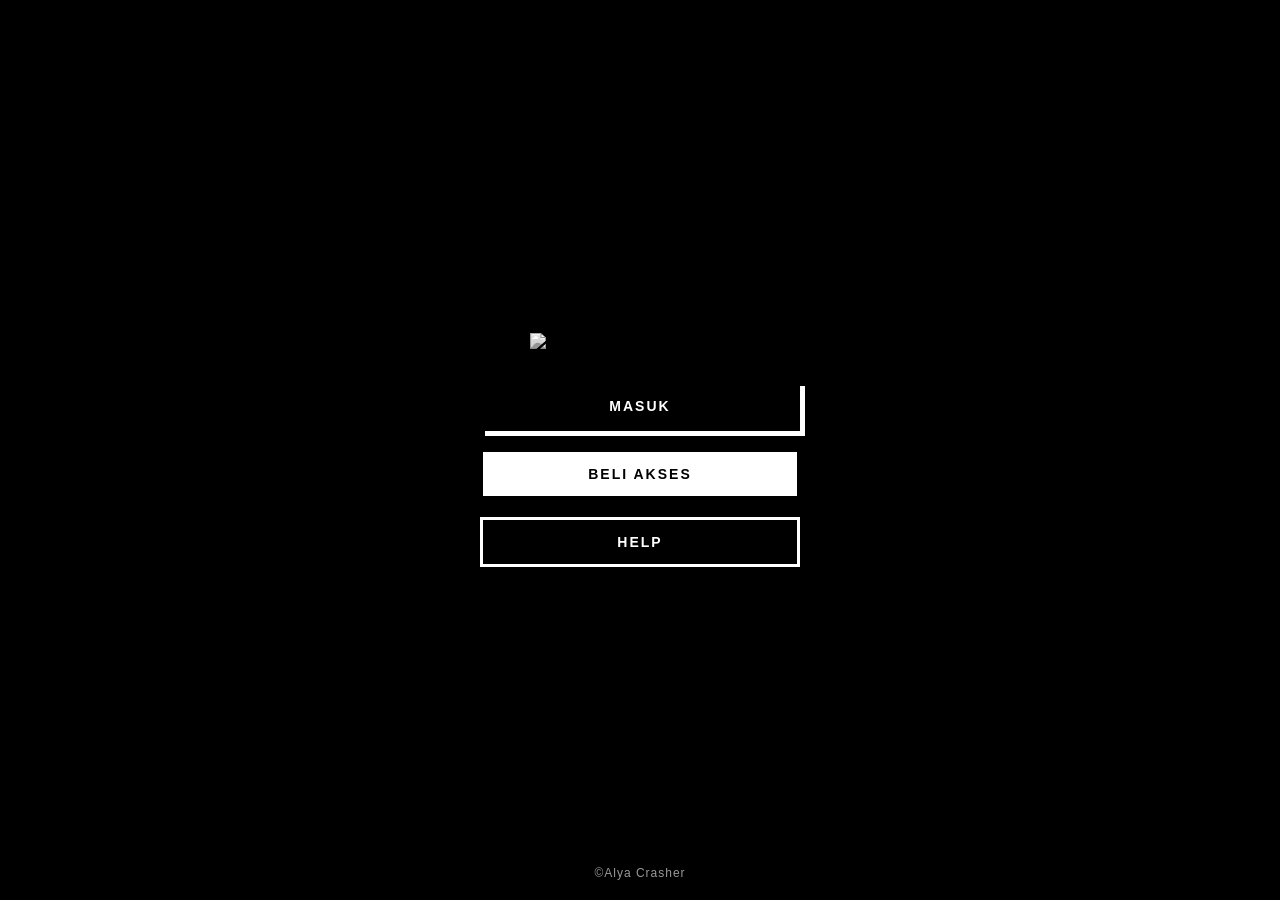
==== index.html @ a53c17c0 "Add files via upload" ====
<!DOCTYPE html>
<html lang="id">
<head>
<meta charset="UTF-8">
<meta name="viewport" content="width=device-width, initial-scale=1.0">
<title>ALYA CRASHER</title>
<link rel="stylesheet" href="style.css">
</head>
<body>

<!-- BG VIDEO GLOBAL (auto play terus) -->
<video id="bgGlobal" class="bg-global" autoplay muted loop playsinline preload="auto">
  <source src="assets/bg.mp4" type="video/mp4">
</video>
<div class="bg-overlay"></div>

<!-- ================= SPLASH ================= -->
<section id="screen-splash" class="screen active">
  <div class="splash-wrap">
    <img src="media/logo.png" alt="ALYA CRASHER" class="splash-logo">
    <button class="btn btn-primary" data-nav="login">MASUK</button>
    <button class="btn btn-outline" data-nav="beli">BELI AKSES</button>
    <button class="btn btn-ghost" id="btnHelp">HELP</button>
    <p class="copyright">©Alya Crasher</p>
  </div>
</section>

<!-- ================= BELI AKSES ================= -->
<section id="screen-beli" class="screen">
  <header class="topbar">
    <button class="icon-btn back-btn" data-back="splash">&#8592;</button>
    <h2 class="topbar-title">BELI AKSES</h2>
    <span class="topbar-spacer"></span>
  </header>

  <div class="content-scroll">
    <div class="price-grid" id="priceGrid">
      <!-- harga diinject lewat JS -->
    </div>

    <div class="field-block">
      <label>USERNAME</label>
      <input type="text" id="beliUser" placeholder="ketik username" autocomplete="off">
    </div>
    <div class="field-block">
      <label>PASSWORD</label>
      <input type="text" id="beliPass" placeholder="ketik password" autocomplete="off">
    </div>

    <button class="btn btn-primary" id="btnBayar">BAYAR</button>
  </div>
</section>

<!-- ================= LOGIN ================= -->
<section id="screen-login" class="screen">
  <header class="topbar">
    <button class="icon-btn back-btn" data-back="splash">&#8592;</button>
    <h2 class="topbar-title">LOGIN</h2>
    <span class="topbar-spacer"></span>
  </header>

  <div class="content-scroll login-wrap">
    <img src="media/logo.png" alt="logo" class="login-logo">
    <div class="field-block">
      <label>USERNAME</label>
      <input type="text" id="loginUser" placeholder="username" autocomplete="off">
    </div>
    <div class="field-block">
      <label>PASSWORD</label>
      <input type="password" id="loginPass" placeholder="password" autocomplete="off">
    </div>
    <button class="btn btn-primary" id="btnLogin">LOGIN</button>
    <p class="login-error" id="loginError"></p>
  </div>
</section>

<!-- ================= ANIMASI GRAFITY ================= -->
<section id="screen-anim" class="screen anim-screen">
  <canvas id="gravityCanvas"></canvas>
  <button class="btn btn-skip" id="btnSkip">SKIP</button>
</section>

<!-- ================= MENU UTAMA ================= -->
<section id="screen-main" class="screen">
  <header class="topbar main-topbar">
    <button class="icon-btn" id="btnDrawer">&#9776;</button>
    <h1 class="brand-title">ALYA CRASHER</h1>
    <span class="status-online">ONLINE</span>
  </header>

  <div class="content-scroll">
    <div class="video-box">
      <video autoplay muted loop playsinline preload="auto">
        <source src="assets/xstar.mp4" type="video/mp4">
      </video>
    </div>

    <div class="profile-card">
      <div class="profile-left">
        <label for="photoInput" class="photo-label">
          <img id="userPhoto" src="media/logo.png" alt="foto profil">
        </label>
        <input type="file" id="photoInput" accept="image/*" hidden>
      </div>
      <div class="profile-right">
        <h3 id="profileName">USERNAME</h3>
        <p id="profileRole">Role</p>
        <img src="media/logo-utama.png" alt="logo" class="logo-utama">
      </div>
    </div>

    <div class="stats-grid">
      <div class="stat-box">
        <span class="stat-icon" id="iconOnline"></span>
        <span class="stat-val" id="statOnline">0</span>
        <span class="stat-lbl">USER ONLINE</span>
      </div>
      <div class="stat-box">
        <span class="stat-icon" id="iconSender"></span>
        <span class="stat-val" id="statSender">0</span>
        <span class="stat-lbl">SENDER</span>
      </div>
      <div class="stat-box">
        <span class="stat-icon" id="iconCpu"></span>
        <span class="stat-val" id="statCpu">0%</span>
        <span class="stat-lbl">CPU VPS</span>
      </div>
    </div>

    <div class="about-block">
      <h2>ALYA CRASHER</h2>
      <p id="aboutInfo">Alya Crasher adalah sebuah Sistem yang di kembangkan oleh Alyz. Jangan lupa Follow @aizxstechu</p>
    </div>
  </div>

  <!-- BOTTOM NAV -->
  <nav class="bottom-nav">
    <button class="nav-btn active" data-nav2="home">HOME</button>
    <button class="nav-btn" data-nav2="bug">MENU</button>
    <button class="nav-btn" data-nav2="sender">SENDER</button>
    <button class="nav-btn" data-nav2="setting">SETTING</button>
  </nav>
</section>

<!-- ================= MENU BUG ================= -->
<section id="screen-bug" class="screen">
  <header class="topbar">
    <button class="icon-btn back-btn" id="bugBack">&#8592;</button>
    <h2 class="topbar-title">ALYA CRASHER</h2>
    <span class="topbar-spacer"></span>
  </header>

  <div class="content-scroll">
    <div class="video-box">
      <video autoplay muted loop playsinline preload="auto">
        <source src="assets/xstar.mp4" type="video/mp4">
      </video>
    </div>

    <div class="field-block">
      <label>NOMOR TARGET</label>
      <input type="tel" id="targetNomor" placeholder="628123456789" autocomplete="off">
    </div>

    <div class="section-title">MENU BUG</div>
    <div class="bug-scroll" id="bugList"></div>

    <div class="sender-mode">
      <div class="mode-box" data-mode="pribadi">PRIBADI</div>
      <div class="mode-box" data-mode="global">GLOBAL</div>
    </div>

    <p class="sender-count" id="senderCount">20 SENDER</p>
    <p class="sender-status" id="senderStatus">STATUS SENDER: OFF</p>

    <button class="btn btn-primary" id="btnKirimBug">KIRIM BUG</button>
  </div>
</section>

<!-- ================= SENDER ================= -->
<section id="screen-sender" class="screen">
  <header class="topbar">
    <button class="icon-btn back-btn" id="senderBack">&#8592;</button>
    <h2 class="topbar-title">SENDER</h2>
    <span class="topbar-spacer"></span>
  </header>

  <div class="content-scroll">
    <button class="btn btn-outline" id="btnTambahSender">TAMBAH SENDER</button>
    <div class="field-block" id="senderInputWrap" style="display:none;">
      <label>NOMOR SENDER</label>
      <input type="tel" id="senderNomor" placeholder="628123456789">
      <button class="btn btn-primary" id="btnOkeSender" style="margin-top:10px;">OKE</button>
    </div>
    <div class="section-title">DAFTAR SENDER</div>
    <div id="senderList" class="sender-list"></div>
  </div>
</section>

<!-- ================= SETTING ================= -->
<section id="screen-setting" class="screen">
  <header class="topbar">
    <button class="icon-btn back-btn" id="settingBack">&#8592;</button>
    <h2 class="topbar-title">SETTING</h2>
    <span class="topbar-spacer"></span>
  </header>
  <div class="content-scroll">
    <button class="btn btn-outline" id="btnGantiAkun">GANTI AKUN</button>
    <button class="btn btn-outline" id="btnGantiPass">GANTI PASSWORD</button>
    <button class="btn btn-danger" id="btnLogout">LOGOUT</button>
  </div>
</section>

<!-- ================= DRAWER ================= -->
<aside id="drawer" class="drawer">
  <div class="drawer-header">
    <img src="media/logo.png" class="drawer-logo" alt="logo">
    <h3>ALYA CRASHER</h3>
  </div>
  <button class="drawer-item" data-drawer="profil">PROFIL</button>
  <button class="drawer-item" data-drawer="uprole">UP ROLE</button>
  <button class="drawer-item" data-drawer="linkgb">LINK GB</button>
  <button class="drawer-item" data-drawer="info">INFO</button>
</aside>
<div id="drawerOverlay" class="drawer-overlay"></div>

<!-- ================= DRAWER PANEL ================= -->
<section id="panel-profil" class="panel">
  <header class="topbar">
    <button class="icon-btn panel-close">&#8592;</button>
    <h2 class="topbar-title">PROFIL</h2>
    <span class="topbar-spacer"></span>
  </header>
  <div class="content-scroll">
    <div class="field-block">
      <label>USERNAME</label>
      <input type="text" id="profilUser" readonly>
    </div>
    <div class="field-block">
      <label>PASSWORD</label>
      <div class="pass-row">
        <input type="password" id="profilPass" readonly>
        <button class="icon-btn" id="togglePass">&#128065;</button>
      </div>
    </div>
  </div>
</section>

<section id="panel-uprole" class="panel">
  <header class="topbar">
    <button class="icon-btn panel-close">&#8592;</button>
    <h2 class="topbar-title">UP ROLE</h2>
    <span class="topbar-spacer"></span>
  </header>
  <div class="content-scroll">
    <div class="price-grid" id="uproleGrid"></div>
  </div>
</section>

<section id="panel-linkgb" class="panel">
  <header class="topbar">
    <button class="icon-btn panel-close">&#8592;</button>
    <h2 class="topbar-title">LINK GB</h2>
    <span class="topbar-spacer"></span>
  </header>
  <div class="content-scroll" id="linkgbList"></div>
</section>

<section id="panel-info" class="panel">
  <header class="topbar">
    <button class="icon-btn panel-close">&#8592;</button>
    <h2 class="topbar-title">INFO</h2>
    <span class="topbar-spacer"></span>
  </header>
  <div class="content-scroll">
    <p id="panelInfoText"></p>
  </div>
</section>

<!-- ================= POPUP QRIS ================= -->
<div id="popupQris" class="modal">
  <div class="modal-box">
    <h3 id="qrisTitle">PEMBAYARAN</h3>
    <img id="qrisImg" src="media/qris1.png" alt="QRIS">
    <p id="qrisPrice">Rp 0</p>
    <button class="btn btn-primary" id="qrisClose">TUTUP</button>
  </div>
</div>

<!-- ================= POPUP COUNTDOWN ================= -->
<div id="popupCountdown" class="modal">
  <div class="modal-box countdown-box">
    <h3>MENGIRIM BUG</h3>
    <div class="countdown-num" id="countdownNum">8</div>
  </div>
</div>

<!-- ================= POPUP TERKIRIM ================= -->
<div id="popupSent" class="modal">
  <div class="modal-box">
    <div class="check-circle">&#10003;</div>
    <h3>TERKIRIM</h3>
    <p id="sentText">Terkirim. Bug telah di kirim cek history bug untuk melihat status pengiriman</p>
    <button class="btn btn-primary" id="sentOk">OKE</button>
  </div>
</div>

<!-- ================= POPUP SENDER CODE ================= -->
<div id="popupSenderCode" class="modal">
  <div class="modal-box">
    <h3>ALYA CRASHER</h3>
    <p class="code-txt" id="senderCode">XXXX-XXXX</p>
    <button class="btn btn-outline" id="codeRefresh">REFRESH</button>
    <button class="btn btn-primary" id="codeClose">TUTUP</button>
  </div>
</div>

<script src="script.js"></script>
</body>
</html>
---- style.css ----
* {
  margin: 0;
  padding: 0;
  box-sizing: border-box;
  font-family: -apple-system, "San Francisco", "SF Pro Text", BlinkMacSystemFont, "Helvetica Neue", sans-serif;
}

:root {
  --black: #000;
  --white: #fff;
  --gray-1: #111;
  --gray-2: #333;
  --gray-3: #666;
  --gray-4: #999;
  --gray-5: #ccc;
  --gray-6: #e5e5e5;
  --gray-7: #f5f5f5;
}

html, body {
  height: 100%;
  overflow: hidden;
  background: var(--black);
  color: var(--black);
  -webkit-tap-highlight-color: transparent;
}

/* =========== BG VIDEO GLOBAL =========== */
.bg-global {
  position: fixed;
  top: 0; left: 0;
  width: 100%; height: 100%;
  object-fit: cover;
  z-index: -2;
  filter: grayscale(100%) contrast(1.1);
}
.bg-overlay {
  position: fixed;
  inset: 0;
  background: rgba(0,0,0,0.55);
  z-index: -1;
}

/* =========== SCREEN =========== */
.screen {
  display: none;
  flex-direction: column;
  position: fixed;
  inset: 0;
  z-index: 1;
  background: transparent;
  overflow: hidden;
}
.screen.active { display: flex; }

/* =========== SPLASH =========== */
.splash-wrap {
  flex: 1;
  display: flex;
  flex-direction: column;
  align-items: center;
  justify-content: center;
  gap: 18px;
  padding: 40px 24px;
}
.splash-logo {
  width: 220px;
  max-width: 65%;
  margin-bottom: 12px;
  filter: grayscale(100%);
}
.copyright {
  position: absolute;
  bottom: 20px;
  font-size: 12px;
  color: var(--gray-4);
  letter-spacing: 1px;
}

/* =========== BUTTONS =========== */
.btn {
  width: 100%;
  max-width: 320px;
  padding: 14px 20px;
  border: 3px solid var(--black);
  font-size: 14px;
  font-weight: 900;
  letter-spacing: 2px;
  text-transform: uppercase;
  cursor: pointer;
  transition: transform .12s ease, box-shadow .12s ease;
  background: var(--white);
  color: var(--black);
}
.btn-primary {
  background: var(--black);
  color: var(--white);
  box-shadow: 5px 5px 0 var(--white);
}
.btn-outline {
  background: var(--white);
  color: var(--black);
  box-shadow: 5px 5px 0 var(--black);
}
.btn-ghost {
  background: transparent;
  color: var(--white);
  border-color: var(--white);
}
.btn-danger {
  background: var(--black);
  color: var(--white);
  border-color: var(--white);
}
.btn:hover { transform: translate(-2px, -2px); }
.btn:active { transform: translate(2px, 2px); box-shadow: 2px 2px 0 var(--black); }

/* =========== TOPBAR =========== */
.topbar {
  display: flex;
  align-items: center;
  justify-content: space-between;
  padding: 12px 16px;
  background: var(--black);
  color: var(--white);
  border-bottom: 3px solid var(--black);
  flex-shrink: 0;
}
.topbar-title {
  font-size: 15px;
  font-weight: 900;
  letter-spacing: 2px;
}
.topbar-spacer { width: 36px; }

.icon-btn {
  background: transparent;
  border: none;
  color: inherit;
  font-size: 20px;
  cursor: pointer;
  width: 36px;
  height: 36px;
  display: flex;
  align-items: center;
  justify-content: center;
  transition: transform .12s;
}
.icon-btn:active { transform: scale(.9); }

/* =========== CONTENT SCROLL =========== */
.content-scroll {
  flex: 1;
  overflow-y: auto;
  padding: 18px;
  display: flex;
  flex-direction: column;
  gap: 16px;
  background: var(--white);
}

/* =========== FIELD =========== */
.field-block { display: flex; flex-direction: column; gap: 6px; }
.field-block label {
  font-size: 11px;
  font-weight: 900;
  letter-spacing: 2px;
  text-transform: uppercase;
  color: var(--black);
}
.field-block input {
  padding: 12px 14px;
  border: 3px solid var(--black);
  background: var(--white);
  font-size: 15px;
  font-weight: 600;
  outline: none;
}
.field-block input:focus {
  box-shadow: 4px 4px 0 var(--gray-2);
  transform: translate(-2px, -2px);
}
.pass-row { display: flex; gap: 8px; }
.pass-row input { flex: 1; }
.pass-row .icon-btn { border: 3px solid var(--black); background: var(--white); }

/* =========== PRICE GRID =========== */
.price-grid {
  display: grid;
  grid-template-columns: repeat(2, 1fr);
  gap: 10px;
}
.price-card {
  border: 3px solid var(--black);
  padding: 14px;
  background: var(--white);
  cursor: pointer;
  transition: transform .12s, box-shadow .12s;
}
.price-card:hover {
  transform: translate(-2px, -2px);
  box-shadow: 4px 4px 0 var(--black);
}
.price-card.selected {
  background: var(--black);
  color: var(--white);
}
.price-card h4 {
  font-size: 12px;
  font-weight: 900;
  letter-spacing: 1px;
  text-transform: uppercase;
  margin-bottom: 6px;
}
.price-card p {
  font-size: 18px;
  font-weight: 900;
  letter-spacing: -0.5px;
}

/* =========== LOGIN =========== */
.login-wrap { justify-content: center; align-items: center; }
.login-logo { width: 160px; margin-bottom: 12px; filter: grayscale(100%); }
.login-wrap .field-block { width: 100%; }
.login-error {
  color: var(--black);
  font-size: 12px;
  font-weight: 800;
  text-align: center;
  min-height: 16px;
}

/* =========== ANIMASI =========== */
.anim-screen { background: var(--black); }
#gravityCanvas { width: 100%; height: 100%; display: block; }
.btn-skip {
  position: absolute;
  top: 20px; right: 20px;
  width: auto;
  padding: 10px 20px;
  background: var(--white);
  color: var(--black);
  border: 3px solid var(--white);
  box-shadow: 4px 4px 0 var(--gray-3);
  font-size: 12px;
}

/* =========== MAIN TOPBAR =========== */
.main-topbar { padding: 10px 12px; }
.brand-title {
  font-size: 16px;
  font-weight: 900;
  letter-spacing: 2px;
  flex: 1;
  text-align: center;
}
.status-online {
  font-size: 10px;
  font-weight: 900;
  letter-spacing: 1px;
  padding: 4px 8px;
  border: 2px solid var(--white);
}

/* =========== VIDEO BOX =========== */
.video-box {
  width: 100%;
  aspect-ratio: 16/9;
  border: 3px solid var(--black);
  overflow: hidden;
  background: var(--black);
}
.video-box video {
  width: 100%; height: 100%;
  object-fit: cover;
  pointer-events: none;
  filter: grayscale(100%);
}

/* =========== PROFILE CARD =========== */
.profile-card {
  display: flex;
  gap: 14px;
  border: 3px solid var(--black);
  border-radius: 16px;
  padding: 14px;
  background: var(--white);
  align-items: center;
}
.photo-label {
  display: block;
  width: 70px; height: 70px;
  border: 3px solid var(--black);
  border-radius: 50%;
  overflow: hidden;
  cursor: pointer;
  flex-shrink: 0;
}
.photo-label img { width: 100%; height: 100%; object-fit: cover; }
.profile-right { flex: 1; }
.profile-right h3 { font-size: 16px; font-weight: 900; letter-spacing: 0.5px; }
.profile-right p { font-size: 12px; color: var(--gray-3); margin-top: 2px; font-weight: 700; letter-spacing: 1px; text-transform: uppercase; }
.logo-utama { width: 40px; margin-top: 6px; filter: grayscale(100%); }

/* =========== STATS =========== */
.stats-grid {
  display: grid;
  grid-template-columns: repeat(3, 1fr);
  gap: 8px;
}
.stat-box {
  border: 3px solid var(--black);
  border-radius: 12px;
  padding: 12px 8px;
  display: flex;
  flex-direction: column;
  align-items: center;
  gap: 4px;
  background: var(--white);
}
.stat-icon {
  width: 20px; height: 20px;
  background: var(--black);
  border-radius: 50%;
  display: inline-block;
}
.stat-val { font-size: 16px; font-weight: 900; }
.stat-lbl { font-size: 9px; font-weight: 800; letter-spacing: 1px; text-align: center; color: var(--gray-3); }

/* =========== ABOUT =========== */
.about-block {
  border: 3px solid var(--black);
  border-radius: 14px;
  padding: 14px;
  background: var(--white);
}
.about-block h2 { font-size: 15px; font-weight: 900; letter-spacing: 1px; margin-bottom: 6px; }
.about-block p { font-size: 12px; color: var(--gray-2); line-height: 1.5; }

/* =========== BOTTOM NAV =========== */
.bottom-nav {
  display: grid;
  grid-template-columns: repeat(4, 1fr);
  border-top: 3px solid var(--black);
  background: var(--black);
  flex-shrink: 0;
}
.nav-btn {
  padding: 12px 6px;
  background: transparent;
  color: var(--white);
  border: none;
  border-right: 3px solid var(--white);
  font-size: 10px;
  font-weight: 900;
  letter-spacing: 1px;
  text-transform: uppercase;
  cursor: pointer;
}
.nav-btn:last-child { border-right: none; }
.nav-btn.active { background: var(--white); color: var(--black); }

/* =========== BUG MENU =========== */
.section-title {
  font-size: 12px;
  font-weight: 900;
  letter-spacing: 2px;
  padding: 6px 0;
}
.bug-scroll {
  display: flex;
  gap: 10px;
  overflow-x: auto;
  padding-bottom: 6px;
  scrollbar-width: none;
}
.bug-scroll::-webkit-scrollbar { display: none; }
.bug-card {
  min-width: 130px;
  border: 3px solid var(--black);
  border-radius: 14px;
  padding: 14px 10px;
  text-align: center;
  font-size: 11px;
  font-weight: 900;
  letter-spacing: 1px;
  cursor: pointer;
  background: var(--white);
  position: relative;
  flex-shrink: 0;
}
.bug-card.selected { background: var(--black); color: var(--white); }
.bug-card.selected::after {
  content: "\2713";
  position: absolute;
  top: 6px; right: 8px;
  font-size: 14px;
}
.bug-card.disabled {
  opacity: .35;
  pointer-events: none;
  text-decoration: line-through;
}

/* =========== SENDER MODE =========== */
.sender-mode {
  display: grid;
  grid-template-columns: 1fr 1fr;
  gap: 10px;
}
.mode-box {
  border: 3px solid var(--black);
  border-radius: 12px;
  padding: 12px;
  text-align: center;
  font-size: 12px;
  font-weight: 900;
  letter-spacing: 2px;
  cursor: pointer;
  background: var(--white);
}
.mode-box.active { background: var(--black); color: var(--white); }

.sender-count, .sender-status {
  font-size: 11px;
  font-weight: 800;
  letter-spacing: 1.5px;
  text-align: center;
}

/* =========== DRAWER =========== */
.drawer {
  position: fixed;
  top: 0; left: 0;
  width: 260px;
  height: 100%;
  background: var(--black);
  color: var(--white);
  transform: translateX(-100%);
  transition: transform .28s ease;
  z-index: 20;
  padding-top: 20px;
}
.drawer.open { transform: translateX(0); }
.drawer-header {
  padding: 16px;
  border-bottom: 3px solid var(--white);
  text-align: center;
}
.drawer-logo { width: 80px; margin-bottom: 6px; filter: grayscale(100%) invert(1); }
.drawer-header h3 { font-size: 14px; letter-spacing: 2px; }
.drawer-item {
  width: 100%;
  padding: 16px;
  background: transparent;
  color: var(--white);
  border: none;
  border-bottom: 2px solid var(--gray-2);
  text-align: left;
  font-size: 13px;
  font-weight: 800;
  letter-spacing: 2px;
  cursor: pointer;
}
.drawer-item:active { background: var(--gray-1); }

.drawer-overlay {
  position: fixed;
  inset: 0;
  background: rgba(0,0,0,0.6);
  z-index: 15;
  display: none;
}
.drawer-overlay.open { display: block; }

/* =========== PANEL =========== */
.panel {
  position: fixed;
  inset: 0;
  background: var(--white);
  z-index: 25;
  display: none;
  flex-direction: column;
}
.panel.open { display: flex; }

/* =========== SENDER LIST =========== */
.sender-list { display: flex; flex-direction: column; gap: 8px; }
.sender-item {
  display: flex;
  justify-content: space-between;
  align-items: center;
  border: 3px solid var(--black);
  border-radius: 12px;
  padding: 12px;
  background: var(--white);
  font-size: 13px;
  font-weight: 800;
}
.sender-item .status-dot {
  width: 10px; height: 10px;
  background: var(--black);
  border-radius: 50%;
  margin-right: 8px;
  display: inline-block;
}
.sender-item .del-btn {
  background: transparent;
  border: 2px solid var(--black);
  padding: 4px 10px;
  font-size: 11px;
  font-weight: 900;
  cursor: pointer;
}

/* =========== MODAL =========== */
.modal {
  position: fixed;
  inset: 0;
  background: rgba(0,0,0,0.75);
  display: none;
  align-items: center;
  justify-content: center;
  z-index: 40;
  padding: 20px;
}
.modal.open { display: flex; }
.modal-box {
  background: var(--white);
  border: 4px solid var(--black);
  border-radius: 20px;
  padding: 22px;
  width: 100%;
  max-width: 340px;
  text-align: center;
  box-shadow: 8px 8px 0 var(--black);
}
.modal-box h3 {
  font-size: 15px;
  font-weight: 900;
  letter-spacing: 2px;
  margin-bottom: 14px;
}
.modal-box img { width: 200px; max-width: 100%; margin: 8px 0; }
.modal-box p { font-size: 13px; font-weight: 700; margin: 8px 0; }
.modal-box .btn { margin-top: 8px; }

.countdown-box { padding: 30px; }
.countdown-num {
  font-size: 90px;
  font-weight: 900;
  letter-spacing: -4px;
  line-height: 1;
  animation: popNum .35s ease;
}
@keyframes popNum {
  from { transform: scale(1.6); opacity: .3; }
  to { transform: scale(1); opacity: 1; }
}

.check-circle {
  width: 60px; height: 60px;
  border: 4px solid var(--black);
  border-radius: 50%;
  display: flex;
  align-items: center;
  justify-content: center;
  font-size: 30px;
  font-weight: 900;
  margin: 0 auto 14px;
}
.code-txt {
  font-size: 26px;
  font-weight: 900;
  letter-spacing: 4px;
  border: 3px solid var(--black);
  border-radius: 12px;
  padding: 14px;
  margin: 12px 0;
}
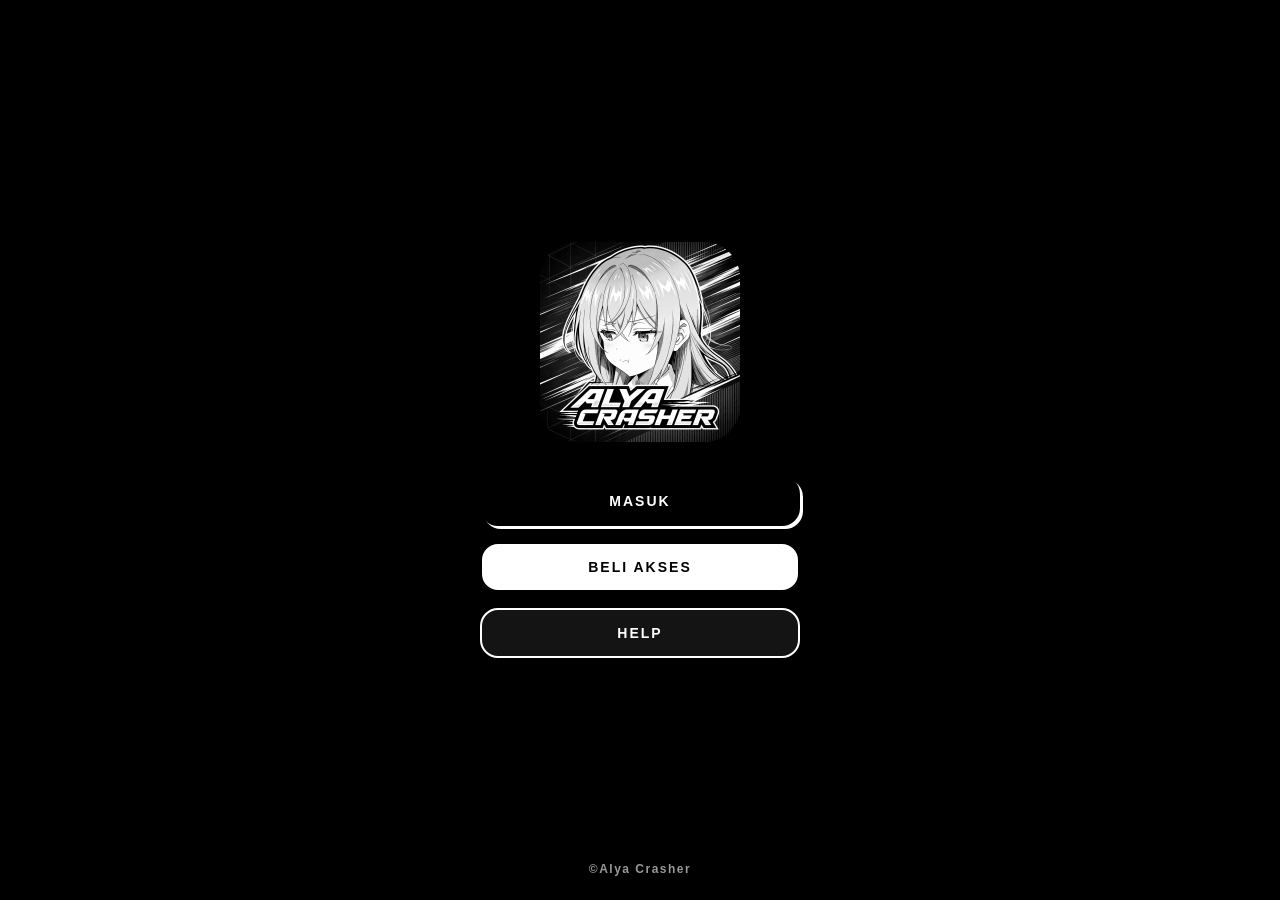
==== commit 0238a2d3: "Update index.html" ====
--- a/index.html
+++ b/index.html
@@ -2,13 +2,13 @@
 <html lang="id">
 <head>
 <meta charset="UTF-8">
-<meta name="viewport" content="width=device-width, initial-scale=1.0">
+<meta name="viewport" content="width=device-width, initial-scale=1.0, viewport-fit=cover, maximum-scale=1.0, user-scalable=no">
+<meta name="theme-color" content="#000000">
 <title>ALYA CRASHER</title>
 <link rel="stylesheet" href="style.css">
 </head>
 <body>
 
-<!-- BG VIDEO GLOBAL (auto play terus) -->
 <video id="bgGlobal" class="bg-global" autoplay muted loop playsinline preload="auto">
   <source src="assets/bg.mp4" type="video/mp4">
 </video>
@@ -32,12 +32,8 @@
     <h2 class="topbar-title">BELI AKSES</h2>
     <span class="topbar-spacer"></span>
   </header>
-
-  <div class="content-scroll">
-    <div class="price-grid" id="priceGrid">
-      <!-- harga diinject lewat JS -->
-    </div>
-
+  <div class="content-scroll">
+    <div class="price-grid" id="priceGrid"></div>
     <div class="field-block">
       <label>USERNAME</label>
       <input type="text" id="beliUser" placeholder="ketik username" autocomplete="off">
@@ -46,8 +42,7 @@
       <label>PASSWORD</label>
       <input type="text" id="beliPass" placeholder="ketik password" autocomplete="off">
     </div>
-
-    <button class="btn btn-primary" id="btnBayar">BAYAR</button>
+    <button class="btn btn-primary" id="btnBayar" style="max-width:100%;">BAYAR</button>
   </div>
 </section>
 
@@ -58,7 +53,6 @@
     <h2 class="topbar-title">LOGIN</h2>
     <span class="topbar-spacer"></span>
   </header>
-
   <div class="content-scroll login-wrap">
     <img src="media/logo.png" alt="logo" class="login-logo">
     <div class="field-block">
@@ -69,12 +63,12 @@
       <label>PASSWORD</label>
       <input type="password" id="loginPass" placeholder="password" autocomplete="off">
     </div>
-    <button class="btn btn-primary" id="btnLogin">LOGIN</button>
+    <button class="btn btn-primary" id="btnLogin" style="max-width:340px;">LOGIN</button>
     <p class="login-error" id="loginError"></p>
   </div>
 </section>
 
-<!-- ================= ANIMASI GRAFITY ================= -->
+<!-- ================= ANIMASI ================= -->
 <section id="screen-anim" class="screen anim-screen">
   <canvas id="gravityCanvas"></canvas>
   <button class="btn btn-skip" id="btnSkip">SKIP</button>
@@ -111,17 +105,17 @@
 
     <div class="stats-grid">
       <div class="stat-box">
-        <span class="stat-icon" id="iconOnline"></span>
+        <span class="stat-icon"></span>
         <span class="stat-val" id="statOnline">0</span>
         <span class="stat-lbl">USER ONLINE</span>
       </div>
       <div class="stat-box">
-        <span class="stat-icon" id="iconSender"></span>
+        <span class="stat-icon"></span>
         <span class="stat-val" id="statSender">0</span>
         <span class="stat-lbl">SENDER</span>
       </div>
       <div class="stat-box">
-        <span class="stat-icon" id="iconCpu"></span>
+        <span class="stat-icon"></span>
         <span class="stat-val" id="statCpu">0%</span>
         <span class="stat-lbl">CPU VPS</span>
       </div>
@@ -133,8 +127,7 @@
     </div>
   </div>
 
-  <!-- BOTTOM NAV -->
-  <nav class="bottom-nav">
+  <nav class="bottom-nav" id="bottomNav">
     <button class="nav-btn active" data-nav2="home">HOME</button>
     <button class="nav-btn" data-nav2="bug">MENU</button>
     <button class="nav-btn" data-nav2="sender">SENDER</button>
@@ -144,56 +137,150 @@
 
 <!-- ================= MENU BUG ================= -->
 <section id="screen-bug" class="screen">
-  <header class="topbar">
-    <button class="icon-btn back-btn" id="bugBack">&#8592;</button>
-    <h2 class="topbar-title">ALYA CRASHER</h2>
-    <span class="topbar-spacer"></span>
-  </header>
-
-  <div class="content-scroll">
-    <div class="video-box">
-      <video autoplay muted loop playsinline preload="auto">
-        <source src="assets/xstar.mp4" type="video/mp4">
-      </video>
-    </div>
-
-    <div class="field-block">
-      <label>NOMOR TARGET</label>
-      <input type="tel" id="targetNomor" placeholder="628123456789" autocomplete="off">
-    </div>
-
-    <div class="section-title">MENU BUG</div>
-    <div class="bug-scroll" id="bugList"></div>
-
-    <div class="sender-mode">
-      <div class="mode-box" data-mode="pribadi">PRIBADI</div>
-      <div class="mode-box" data-mode="global">GLOBAL</div>
-    </div>
-
-    <p class="sender-count" id="senderCount">20 SENDER</p>
-    <p class="sender-status" id="senderStatus">STATUS SENDER: OFF</p>
-
-    <button class="btn btn-primary" id="btnKirimBug">KIRIM BUG</button>
+  <div class="bug-page">
+    <div class="bug-header">
+      <div class="bug-brand">
+        <span class="bug-brand-icon"></span>
+        <span class="bug-brand-text">ALYA BUG</span>
+      </div>
+      <div class="bug-header-actions">
+        <button class="bug-icon-btn" id="bugPin">
+          <svg viewBox="0 0 24 24" width="18" height="18" fill="none" stroke="currentColor" stroke-width="2" stroke-linecap="round" stroke-linejoin="round"><path d="M12 17v5"/><path d="M9 10.76a2 2 0 0 1-1.11 1.79l-1.78.9A2 2 0 0 0 5 15.24V16a1 1 0 0 0 1 1h12a1 1 0 0 0 1-1v-.76a2 2 0 0 0-1.11-1.79l-1.78-.9A2 2 0 0 1 15 10.76V7a1 1 0 0 1 1-1 2 2 0 0 0 0-4H8a2 2 0 0 0 0 4 1 1 0 0 1 1 1z"/></svg>
+        </button>
+        <button class="bug-icon-btn" id="bugHistory">
+          <svg viewBox="0 0 24 24" width="18" height="18" fill="none" stroke="currentColor" stroke-width="2" stroke-linecap="round" stroke-linejoin="round"><path d="M3 12a9 9 0 1 0 3-6.7L3 8"/><path d="M3 3v5h5"/><path d="M12 7v5l3 2"/></svg>
+        </button>
+      </div>
+    </div>
+
+    <div class="bug-scroll-area">
+      <div class="video-box">
+        <video autoplay muted loop playsinline preload="auto">
+          <source src="assets/xstar.mp4" type="video/mp4">
+        </video>
+      </div>
+
+      <div class="blue-card">
+        <div class="blue-card-head">
+          <span class="head-icon">
+            <svg viewBox="0 0 24 24" width="16" height="16" fill="none" stroke="currentColor" stroke-width="2" stroke-linecap="round" stroke-linejoin="round"><rect x="6" y="2" width="12" height="20" rx="2"/><line x1="12" y1="18" x2="12" y2="18"/></svg>
+          </span>
+          <span class="head-text">NOMOR TARGET</span>
+        </div>
+
+        <div class="input-pill">
+          <span class="input-pill-icon">
+            <svg viewBox="0 0 24 24" width="16" height="16" fill="none" stroke="currentColor" stroke-width="2" stroke-linecap="round" stroke-linejoin="round"><circle cx="12" cy="12" r="10"/><line x1="2" y1="12" x2="22" y2="12"/><path d="M12 2a15.3 15.3 0 0 1 4 10 15.3 15.3 0 0 1-4 10 15.3 15.3 0 0 1-4-10 15.3 15.3 0 0 1 4-10z"/></svg>
+          </span>
+          <input type="tel" id="targetNomor" placeholder="62xxxxxxxxxx" autocomplete="off" inputmode="numeric">
+        </div>
+
+        <button class="save-target-btn" id="btnSaveTarget">
+          <svg viewBox="0 0 24 24" width="16" height="16" fill="none" stroke="currentColor" stroke-width="2" stroke-linecap="round" stroke-linejoin="round"><path d="M19 21H5a2 2 0 0 1-2-2V5a2 2 0 0 1 2-2h11l5 5v11a2 2 0 0 1-2 2z"/><polyline points="17 21 17 13 7 13 7 21"/><polyline points="7 3 7 8 15 8"/></svg>
+          <span>SAVE TARGET</span>
+        </button>
+
+        <div class="bug-section-head">
+          <div class="bug-section-title">
+            <span class="head-icon">
+              <svg viewBox="0 0 24 24" width="16" height="16" fill="none" stroke="currentColor" stroke-width="2" stroke-linecap="round" stroke-linejoin="round"><rect x="4" y="4" width="16" height="16" rx="2"/><rect x="9" y="9" width="6" height="6"/><line x1="9" y1="1" x2="9" y2="4"/><line x1="15" y1="1" x2="15" y2="4"/><line x1="9" y1="20" x2="9" y2="23"/><line x1="15" y1="20" x2="15" y2="23"/><line x1="20" y1="9" x2="23" y2="9"/><line x1="20" y1="14" x2="23" y2="14"/><line x1="1" y1="9" x2="4" y2="9"/><line x1="1" y1="14" x2="4" y2="14"/></svg>
+            </span>
+            <span class="head-text">PILIH BUG</span>
+          </div>
+          <span class="engine-status">
+            <span class="engine-dot"></span>
+            Engine lokal aktif
+            <span class="wa-badge">
+              <svg viewBox="0 0 24 24" width="12" height="12" fill="none" stroke="currentColor" stroke-width="2" stroke-linecap="round" stroke-linejoin="round"><path d="M22 16.92v3a2 2 0 0 1-2.18 2 19.79 19.79 0 0 1-8.63-3.07 19.5 19.5 0 0 1-6-6 19.79 19.79 0 0 1-3.07-8.67A2 2 0 0 1 4.11 2h3a2 2 0 0 1 2 1.72 12.84 12.84 0 0 0 .7 2.81 2 2 0 0 1-.45 2.11L8.09 9.91a16 16 0 0 0 6 6l1.27-1.27a2 2 0 0 1 2.11-.45 12.84 12.84 0 0 0 2.81.7A2 2 0 0 1 22 16.92z"/></svg>
+              WA 11
+            </span>
+          </span>
+        </div>
+
+        <div class="bug-option-grid" id="bugList"></div>
+
+        <div class="bug-pagination">
+          <span class="dot"></span>
+          <span class="dot active"></span>
+          <span class="dot"></span>
+          <span class="dot"></span>
+          <span class="dot"></span>
+        </div>
+      </div>
+
+      <div class="white-card">
+        <div class="white-card-head">
+          <div class="bug-section-title dark">
+            <span class="head-icon light">
+              <svg viewBox="0 0 24 24" width="16" height="16" fill="none" stroke="currentColor" stroke-width="2" stroke-linecap="round" stroke-linejoin="round"><path d="M22 2 11 13"/><path d="M22 2 15 22l-4-9-9-4 20-7z"/></svg>
+            </span>
+            <span class="head-text">PILIH SENDER</span>
+          </div>
+          <span class="sender-online-badge">
+            <span class="online-dot"></span>
+            <span id="senderOnlineCount">0</span> sender online
+          </span>
+        </div>
+
+        <div class="sender-mode">
+          <div class="mode-card" data-mode="pribadi">
+            <div class="mode-icon">
+              <svg viewBox="0 0 24 24" width="20" height="20" fill="none" stroke="currentColor" stroke-width="2" stroke-linecap="round" stroke-linejoin="round"><path d="M20 21v-2a4 4 0 0 0-4-4H8a4 4 0 0 0-4 4v2"/><circle cx="12" cy="7" r="4"/></svg>
+            </div>
+            <div class="mode-name">Pribadi</div>
+            <div class="mode-sub" id="pribadiSub">Kosong</div>
+          </div>
+          <div class="mode-card active" data-mode="global">
+            <div class="mode-icon">
+              <svg viewBox="0 0 24 24" width="20" height="20" fill="none" stroke="currentColor" stroke-width="2" stroke-linecap="round" stroke-linejoin="round"><circle cx="12" cy="12" r="10"/><line x1="2" y1="12" x2="22" y2="12"/><path d="M12 2a15.3 15.3 0 0 1 4 10 15.3 15.3 0 0 1-4 10 15.3 15.3 0 0 1-4-10 15.3 15.3 0 0 1 4-10z"/></svg>
+            </div>
+            <div class="mode-name">Global</div>
+            <div class="mode-sub" id="globalSenderSub">0 sender</div>
+          </div>
+        </div>
+
+        <div class="limit-info">
+          <svg viewBox="0 0 24 24" width="14" height="14" fill="none" stroke="currentColor" stroke-width="2" stroke-linecap="round" stroke-linejoin="round"><circle cx="12" cy="12" r="10"/><line x1="12" y1="16" x2="12" y2="12"/><line x1="12" y1="8" x2="12.01" y2="8"/></svg>
+          <span>Sisa kirim global hari ini: <b id="limitCount">6 / 6</b></span>
+        </div>
+      </div>
+    </div>
+
+    <button class="kirim-bug-btn" id="btnKirimBug">
+      <svg viewBox="0 0 24 24" width="18" height="18" fill="none" stroke="currentColor" stroke-width="2" stroke-linecap="round" stroke-linejoin="round"><line x1="22" y1="2" x2="11" y2="13"/><polygon points="22 2 15 22 11 13 2 9 22 2"/></svg>
+      <span>KIRIM BUG</span>
+    </button>
   </div>
 </section>
 
 <!-- ================= SENDER ================= -->
 <section id="screen-sender" class="screen">
-  <header class="topbar">
-    <button class="icon-btn back-btn" id="senderBack">&#8592;</button>
-    <h2 class="topbar-title">SENDER</h2>
-    <span class="topbar-spacer"></span>
-  </header>
-
-  <div class="content-scroll">
-    <button class="btn btn-outline" id="btnTambahSender">TAMBAH SENDER</button>
-    <div class="field-block" id="senderInputWrap" style="display:none;">
-      <label>NOMOR SENDER</label>
-      <input type="tel" id="senderNomor" placeholder="628123456789">
-      <button class="btn btn-primary" id="btnOkeSender" style="margin-top:10px;">OKE</button>
-    </div>
-    <div class="section-title">DAFTAR SENDER</div>
-    <div id="senderList" class="sender-list"></div>
+  <div class="bug-page">
+    <div class="bug-header">
+      <button class="bug-icon-btn" id="senderBack">
+        <svg viewBox="0 0 24 24" width="18" height="18" fill="none" stroke="currentColor" stroke-width="2" stroke-linecap="round" stroke-linejoin="round"><line x1="19" y1="12" x2="5" y2="12"/><polyline points="12 19 5 12 12 5"/></svg>
+      </button>
+      <div class="bug-brand">
+        <span class="bug-brand-icon"></span>
+        <span class="bug-brand-text">SENDER</span>
+      </div>
+      <div class="bug-header-actions">
+        <button class="bug-icon-btn" id="senderRefresh">
+          <svg viewBox="0 0 24 24" width="18" height="18" fill="none" stroke="currentColor" stroke-width="2" stroke-linecap="round" stroke-linejoin="round"><polyline points="23 4 23 10 17 10"/><polyline points="1 20 1 14 7 14"/><path d="M3.51 9a9 9 0 0 1 14.85-3.36L23 10M1 14l4.64 4.36A9 9 0 0 0 20.49 15"/></svg>
+        </button>
+      </div>
+    </div>
+
+    <div class="bug-scroll-area">
+      <button class="btn btn-outline" id="btnTambahSender" style="max-width:100%;">TAMBAH SENDER</button>
+      <div class="field-block" id="senderInputWrap" style="display:none;">
+        <label>NOMOR SENDER</label>
+        <input type="tel" id="senderNomor" placeholder="628123456789" inputmode="numeric">
+        <button class="btn btn-primary" id="btnOkeSender" style="margin-top:10px; max-width:100%;">OKE</button>
+      </div>
+      <div class="section-title">DAFTAR SENDER</div>
+      <div id="senderList" class="sender-list"></div>
+    </div>
   </div>
 </section>
 
@@ -205,9 +292,9 @@
     <span class="topbar-spacer"></span>
   </header>
   <div class="content-scroll">
-    <button class="btn btn-outline" id="btnGantiAkun">GANTI AKUN</button>
-    <button class="btn btn-outline" id="btnGantiPass">GANTI PASSWORD</button>
-    <button class="btn btn-danger" id="btnLogout">LOGOUT</button>
+    <button class="btn btn-outline" id="btnGantiAkun" style="max-width:100%;">GANTI AKUN</button>
+    <button class="btn btn-outline" id="btnGantiPass" style="max-width:100%;">GANTI PASSWORD</button>
+    <button class="btn btn-danger" id="btnLogout" style="max-width:100%;">LOGOUT</button>
   </div>
 </section>
 
@@ -224,7 +311,7 @@
 </aside>
 <div id="drawerOverlay" class="drawer-overlay"></div>
 
-<!-- ================= DRAWER PANEL ================= -->
+<!-- ================= PANEL PROFIL ================= -->
 <section id="panel-profil" class="panel">
   <header class="topbar">
     <button class="icon-btn panel-close">&#8592;</button>
@@ -246,6 +333,7 @@
   </div>
 </section>
 
+<!-- ================= PANEL UPROLE ================= -->
 <section id="panel-uprole" class="panel">
   <header class="topbar">
     <button class="icon-btn panel-close">&#8592;</button>
@@ -257,6 +345,7 @@
   </div>
 </section>
 
+<!-- ================= PANEL LINK GB ================= -->
 <section id="panel-linkgb" class="panel">
   <header class="topbar">
     <button class="icon-btn panel-close">&#8592;</button>
@@ -266,6 +355,7 @@
   <div class="content-scroll" id="linkgbList"></div>
 </section>
 
+<!-- ================= PANEL INFO ================= -->
 <section id="panel-info" class="panel">
   <header class="topbar">
     <button class="icon-btn panel-close">&#8592;</button>
@@ -283,7 +373,7 @@
     <h3 id="qrisTitle">PEMBAYARAN</h3>
     <img id="qrisImg" src="media/qris1.png" alt="QRIS">
     <p id="qrisPrice">Rp 0</p>
-    <button class="btn btn-primary" id="qrisClose">TUTUP</button>
+    <button class="btn btn-primary" id="qrisClose" style="max-width:100%;">TUTUP</button>
   </div>
 </div>
 
@@ -295,13 +385,13 @@
   </div>
 </div>
 
-<!-- ================= POPUP TERKIRIM ================= -->
+<!-- ================= POPUP SENT ================= -->
 <div id="popupSent" class="modal">
   <div class="modal-box">
     <div class="check-circle">&#10003;</div>
     <h3>TERKIRIM</h3>
     <p id="sentText">Terkirim. Bug telah di kirim cek history bug untuk melihat status pengiriman</p>
-    <button class="btn btn-primary" id="sentOk">OKE</button>
+    <button class="btn btn-primary" id="sentOk" style="max-width:100%;">OKE</button>
   </div>
 </div>
 
@@ -310,11 +400,11 @@
   <div class="modal-box">
     <h3>ALYA CRASHER</h3>
     <p class="code-txt" id="senderCode">XXXX-XXXX</p>
-    <button class="btn btn-outline" id="codeRefresh">REFRESH</button>
-    <button class="btn btn-primary" id="codeClose">TUTUP</button>
+    <button class="btn btn-outline" id="codeRefresh" style="max-width:100%;">REFRESH</button>
+    <button class="btn btn-primary" id="codeClose" style="max-width:100%; margin-top:10px;">TUTUP</button>
   </div>
 </div>
 
 <script src="script.js"></script>
 </body>
-</html>+  </html>
--- a/style.css
+++ b/style.css
@@ -3,55 +3,82 @@
   padding: 0;
   box-sizing: border-box;
   font-family: -apple-system, "San Francisco", "SF Pro Text", BlinkMacSystemFont, "Helvetica Neue", sans-serif;
+  -webkit-tap-highlight-color: transparent;
 }
 
 :root {
   --black: #000;
   --white: #fff;
-  --gray-1: #111;
-  --gray-2: #333;
-  --gray-3: #666;
-  --gray-4: #999;
-  --gray-5: #ccc;
-  --gray-6: #e5e5e5;
-  --gray-7: #f5f5f5;
+  --gray-1: #0a0a0a;
+  --gray-2: #1a1a1a;
+  --gray-3: #2a2a2a;
+  --gray-4: #666;
+  --gray-5: #999;
+  --gray-6: #ccc;
+  --gray-7: #e8e8e8;
+  --gray-8: #f4f4f4;
+  --r-sm: 12px;
+  --r-md: 18px;
+  --r-lg: 24px;
+  --r-xl: 32px;
+  --brut: 3px 3px 0 var(--black);
+  --brut-w: 3px 3px 0 var(--white);
+  --safe-top: env(safe-area-inset-top, 0px);
+  --safe-bottom: env(safe-area-inset-bottom, 0px);
 }
 
 html, body {
   height: 100%;
+  width: 100%;
   overflow: hidden;
   background: var(--black);
   color: var(--black);
-  -webkit-tap-highlight-color: transparent;
-}
-
-/* =========== BG VIDEO GLOBAL =========== */
+  -webkit-font-smoothing: antialiased;
+  text-rendering: optimizeLegibility;
+  overscroll-behavior: none;
+  position: fixed;
+  inset: 0;
+}
+
+body {
+  display: flex;
+  flex-direction: column;
+}
+
+/* =========== BG VIDEO =========== */
 .bg-global {
   position: fixed;
   top: 0; left: 0;
-  width: 100%; height: 100%;
+  width: 100%;
+  height: 100%;
   object-fit: cover;
   z-index: -2;
-  filter: grayscale(100%) contrast(1.1);
+  filter: grayscale(100%) contrast(1.05);
+  pointer-events: none;
 }
 .bg-overlay {
   position: fixed;
   inset: 0;
-  background: rgba(0,0,0,0.55);
+  background: linear-gradient(180deg, rgba(0,0,0,.62) 0%, rgba(0,0,0,.78) 100%);
   z-index: -1;
 }
 
 /* =========== SCREEN =========== */
 .screen {
   display: none;
-  flex-direction: column;
   position: fixed;
   inset: 0;
   z-index: 1;
-  background: transparent;
+  flex-direction: column;
   overflow: hidden;
+  animation: fadeIn .28s ease;
 }
 .screen.active { display: flex; }
+
+@keyframes fadeIn {
+  from { opacity: 0; transform: translateY(6px); }
+  to { opacity: 1; transform: translateY(0); }
+}
 
 /* =========== SPLASH =========== */
 .splash-wrap {
@@ -60,78 +87,99 @@
   flex-direction: column;
   align-items: center;
   justify-content: center;
-  gap: 18px;
+  gap: 16px;
   padding: 40px 24px;
+  padding-top: calc(40px + var(--safe-top));
 }
 .splash-logo {
-  width: 220px;
-  max-width: 65%;
-  margin-bottom: 12px;
-  filter: grayscale(100%);
+  width: 200px;
+  max-width: 62%;
+  margin-bottom: 18px;
+  filter: grayscale(100%) drop-shadow(0 8px 24px rgba(0,0,0,.4));
+  animation: floatLogo 4s ease-in-out infinite;
+}
+@keyframes floatLogo {
+  0%, 100% { transform: translateY(0); }
+  50% { transform: translateY(-8px); }
 }
 .copyright {
   position: absolute;
-  bottom: 20px;
+  bottom: calc(24px + var(--safe-bottom));
   font-size: 12px;
-  color: var(--gray-4);
-  letter-spacing: 1px;
+  color: var(--gray-5);
+  letter-spacing: 1.5px;
+  font-weight: 600;
 }
 
 /* =========== BUTTONS =========== */
 .btn {
   width: 100%;
   max-width: 320px;
-  padding: 14px 20px;
-  border: 3px solid var(--black);
+  padding: 15px 22px;
+  border: 2.5px solid var(--black);
+  border-radius: var(--r-md);
   font-size: 14px;
-  font-weight: 900;
+  font-weight: 800;
   letter-spacing: 2px;
   text-transform: uppercase;
   cursor: pointer;
-  transition: transform .12s ease, box-shadow .12s ease;
+  transition: transform .16s ease, box-shadow .16s ease;
   background: var(--white);
   color: var(--black);
+  flex-shrink: 0;
 }
 .btn-primary {
   background: var(--black);
   color: var(--white);
-  box-shadow: 5px 5px 0 var(--white);
-}
+  box-shadow: var(--brut-w);
+}
+.btn-primary:active { transform: translate(2px, 2px); box-shadow: 1px 1px 0 var(--white); }
+
 .btn-outline {
   background: var(--white);
   color: var(--black);
-  box-shadow: 5px 5px 0 var(--black);
-}
+  box-shadow: var(--brut);
+}
+.btn-outline:active { transform: translate(2px, 2px); box-shadow: 1px 1px 0 var(--black); }
+
 .btn-ghost {
-  background: transparent;
+  background: rgba(255,255,255,.08);
+  color: var(--white);
+  border: 2px solid var(--white);
+  backdrop-filter: blur(8px);
+  -webkit-backdrop-filter: blur(8px);
+}
+
+.btn-danger {
+  background: var(--black);
   color: var(--white);
   border-color: var(--white);
-}
-.btn-danger {
-  background: var(--black);
-  color: var(--white);
-  border-color: var(--white);
-}
-.btn:hover { transform: translate(-2px, -2px); }
-.btn:active { transform: translate(2px, 2px); box-shadow: 2px 2px 0 var(--black); }
+  box-shadow: var(--brut-w);
+}
 
 /* =========== TOPBAR =========== */
 .topbar {
   display: flex;
   align-items: center;
   justify-content: space-between;
-  padding: 12px 16px;
-  background: var(--black);
-  color: var(--white);
-  border-bottom: 3px solid var(--black);
-  flex-shrink: 0;
+  padding: 14px 16px;
+  padding-top: calc(14px + var(--safe-top));
+  background: rgba(0,0,0,.85);
+  color: var(--white);
+  border-bottom: 1px solid rgba(255,255,255,.08);
+  backdrop-filter: blur(20px);
+  -webkit-backdrop-filter: blur(20px);
+  flex-shrink: 0;
+  z-index: 5;
 }
 .topbar-title {
   font-size: 15px;
   font-weight: 900;
-  letter-spacing: 2px;
-}
-.topbar-spacer { width: 36px; }
+  letter-spacing: 2.5px;
+  flex: 1;
+  text-align: center;
+}
+.topbar-spacer { width: 38px; flex-shrink: 0; }
 
 .icon-btn {
   background: transparent;
@@ -139,95 +187,128 @@
   color: inherit;
   font-size: 20px;
   cursor: pointer;
-  width: 36px;
-  height: 36px;
+  width: 38px;
+  height: 38px;
   display: flex;
   align-items: center;
   justify-content: center;
-  transition: transform .12s;
-}
-.icon-btn:active { transform: scale(.9); }
+  border-radius: var(--r-sm);
+  transition: background .16s ease, transform .16s ease;
+  flex-shrink: 0;
+}
+.icon-btn:active { transform: scale(.92); background: rgba(255,255,255,.08); }
 
 /* =========== CONTENT SCROLL =========== */
 .content-scroll {
   flex: 1;
   overflow-y: auto;
-  padding: 18px;
+  overflow-x: hidden;
+  -webkit-overflow-scrolling: touch;
+  padding: 16px;
+  padding-bottom: calc(110px + var(--safe-bottom));
   display: flex;
   flex-direction: column;
-  gap: 16px;
-  background: var(--white);
-}
+  gap: 14px;
+  background: var(--gray-8);
+}
+.content-scroll::-webkit-scrollbar { width: 4px; }
+.content-scroll::-webkit-scrollbar-thumb { background: var(--gray-6); border-radius: 2px; }
 
 /* =========== FIELD =========== */
-.field-block { display: flex; flex-direction: column; gap: 6px; }
+.field-block { display: flex; flex-direction: column; gap: 8px; width: 100%; }
 .field-block label {
   font-size: 11px;
   font-weight: 900;
-  letter-spacing: 2px;
+  letter-spacing: 2.5px;
   text-transform: uppercase;
-  color: var(--black);
+  color: var(--gray-3);
+  padding-left: 4px;
 }
 .field-block input {
-  padding: 12px 14px;
-  border: 3px solid var(--black);
+  padding: 14px 16px;
+  border: 2px solid var(--black);
+  border-radius: var(--r-md);
   background: var(--white);
   font-size: 15px;
   font-weight: 600;
   outline: none;
+  width: 100%;
+  transition: transform .16s ease, box-shadow .16s ease;
+  -webkit-appearance: none;
+  appearance: none;
 }
 .field-block input:focus {
-  box-shadow: 4px 4px 0 var(--gray-2);
+  box-shadow: var(--brut);
   transform: translate(-2px, -2px);
 }
-.pass-row { display: flex; gap: 8px; }
-.pass-row input { flex: 1; }
-.pass-row .icon-btn { border: 3px solid var(--black); background: var(--white); }
+.pass-row { display: flex; gap: 8px; width: 100%; }
+.pass-row input { flex: 1; min-width: 0; }
+.pass-row .icon-btn {
+  border: 2px solid var(--black);
+  background: var(--white);
+  color: var(--black);
+  width: 52px;
+  height: auto;
+  border-radius: var(--r-md);
+  flex-shrink: 0;
+}
 
 /* =========== PRICE GRID =========== */
 .price-grid {
   display: grid;
   grid-template-columns: repeat(2, 1fr);
   gap: 10px;
+  width: 100%;
 }
 .price-card {
-  border: 3px solid var(--black);
+  border: 2px solid var(--black);
+  border-radius: var(--r-lg);
   padding: 14px;
   background: var(--white);
   cursor: pointer;
-  transition: transform .12s, box-shadow .12s;
-}
-.price-card:hover {
-  transform: translate(-2px, -2px);
-  box-shadow: 4px 4px 0 var(--black);
-}
+  transition: transform .16s ease, box-shadow .16s ease;
+  box-shadow: var(--brut);
+  min-width: 0;
+}
+.price-card:active { transform: translate(2px, 2px); box-shadow: 1px 1px 0 var(--black); }
 .price-card.selected {
   background: var(--black);
   color: var(--white);
+  box-shadow: var(--brut-w);
 }
 .price-card h4 {
-  font-size: 12px;
-  font-weight: 900;
-  letter-spacing: 1px;
+  font-size: 10px;
+  font-weight: 900;
+  letter-spacing: 1.5px;
   text-transform: uppercase;
   margin-bottom: 6px;
+  line-height: 1.3;
 }
 .price-card p {
-  font-size: 18px;
-  font-weight: 900;
-  letter-spacing: -0.5px;
+  font-size: 16px;
+  font-weight: 900;
+  letter-spacing: -0.3px;
 }
 
 /* =========== LOGIN =========== */
-.login-wrap { justify-content: center; align-items: center; }
-.login-logo { width: 160px; margin-bottom: 12px; filter: grayscale(100%); }
-.login-wrap .field-block { width: 100%; }
+.login-wrap {
+  justify-content: center;
+  align-items: center;
+}
+.login-logo {
+  width: 140px;
+  margin-bottom: 14px;
+  filter: grayscale(100%);
+}
+.login-wrap .field-block,
+.login-wrap .btn { max-width: 340px; }
 .login-error {
   color: var(--black);
   font-size: 12px;
   font-weight: 800;
   text-align: center;
   min-height: 16px;
+  letter-spacing: .5px;
 }
 
 /* =========== ANIMASI =========== */
@@ -235,169 +316,249 @@
 #gravityCanvas { width: 100%; height: 100%; display: block; }
 .btn-skip {
   position: absolute;
-  top: 20px; right: 20px;
+  top: calc(20px + var(--safe-top));
+  right: 20px;
   width: auto;
-  padding: 10px 20px;
-  background: var(--white);
-  color: var(--black);
-  border: 3px solid var(--white);
-  box-shadow: 4px 4px 0 var(--gray-3);
+  padding: 10px 22px;
+  background: rgba(255,255,255,.1);
+  color: var(--white);
+  border: 2px solid var(--white);
+  border-radius: 999px;
   font-size: 12px;
-}
-
-/* =========== MAIN TOPBAR =========== */
-.main-topbar { padding: 10px 12px; }
+  font-weight: 800;
+  letter-spacing: 2px;
+  backdrop-filter: blur(10px);
+  -webkit-backdrop-filter: blur(10px);
+  cursor: pointer;
+  z-index: 3;
+}
+
+/* =========== MAIN =========== */
 .brand-title {
-  font-size: 16px;
+  font-size: 14px;
   font-weight: 900;
   letter-spacing: 2px;
   flex: 1;
   text-align: center;
+  white-space: nowrap;
+  overflow: hidden;
+  text-overflow: ellipsis;
 }
 .status-online {
-  font-size: 10px;
-  font-weight: 900;
-  letter-spacing: 1px;
-  padding: 4px 8px;
-  border: 2px solid var(--white);
+  font-size: 9px;
+  font-weight: 900;
+  letter-spacing: 1.2px;
+  padding: 5px 10px;
+  border: 1.5px solid var(--white);
+  border-radius: 999px;
+  flex-shrink: 0;
 }
 
 /* =========== VIDEO BOX =========== */
 .video-box {
   width: 100%;
   aspect-ratio: 16/9;
-  border: 3px solid var(--black);
+  border-radius: var(--r-lg);
   overflow: hidden;
   background: var(--black);
+  box-shadow: var(--brut);
+  border: 2px solid var(--black);
+  flex-shrink: 0;
 }
 .video-box video {
-  width: 100%; height: 100%;
+  width: 100%;
+  height: 100%;
   object-fit: cover;
   pointer-events: none;
   filter: grayscale(100%);
+  display: block;
 }
 
 /* =========== PROFILE CARD =========== */
 .profile-card {
   display: flex;
   gap: 14px;
-  border: 3px solid var(--black);
-  border-radius: 16px;
+  border: 2px solid var(--black);
+  border-radius: var(--r-lg);
   padding: 14px;
   background: var(--white);
   align-items: center;
+  box-shadow: var(--brut);
+  width: 100%;
 }
 .photo-label {
   display: block;
-  width: 70px; height: 70px;
-  border: 3px solid var(--black);
+  width: 68px;
+  height: 68px;
+  border: 2.5px solid var(--black);
   border-radius: 50%;
   overflow: hidden;
   cursor: pointer;
   flex-shrink: 0;
 }
-.photo-label img { width: 100%; height: 100%; object-fit: cover; }
-.profile-right { flex: 1; }
-.profile-right h3 { font-size: 16px; font-weight: 900; letter-spacing: 0.5px; }
-.profile-right p { font-size: 12px; color: var(--gray-3); margin-top: 2px; font-weight: 700; letter-spacing: 1px; text-transform: uppercase; }
-.logo-utama { width: 40px; margin-top: 6px; filter: grayscale(100%); }
+.photo-label img { width: 100%; height: 100%; object-fit: cover; display: block; }
+.profile-right { flex: 1; min-width: 0; }
+.profile-right h3 {
+  font-size: 15px;
+  font-weight: 900;
+  white-space: nowrap;
+  overflow: hidden;
+  text-overflow: ellipsis;
+}
+.profile-right p {
+  font-size: 10.5px;
+  color: var(--gray-4);
+  margin-top: 3px;
+  font-weight: 800;
+  letter-spacing: 1.5px;
+  text-transform: uppercase;
+}
+.logo-utama { width: 36px; margin-top: 6px; filter: grayscale(100%); }
 
 /* =========== STATS =========== */
 .stats-grid {
   display: grid;
   grid-template-columns: repeat(3, 1fr);
   gap: 8px;
+  width: 100%;
 }
 .stat-box {
-  border: 3px solid var(--black);
-  border-radius: 12px;
-  padding: 12px 8px;
+  border: 2px solid var(--black);
+  border-radius: var(--r-md);
+  padding: 12px 6px;
   display: flex;
   flex-direction: column;
   align-items: center;
   gap: 4px;
   background: var(--white);
+  box-shadow: var(--brut);
+  min-width: 0;
 }
 .stat-icon {
-  width: 20px; height: 20px;
+  width: 18px;
+  height: 18px;
   background: var(--black);
   border-radius: 50%;
   display: inline-block;
 }
-.stat-val { font-size: 16px; font-weight: 900; }
-.stat-lbl { font-size: 9px; font-weight: 800; letter-spacing: 1px; text-align: center; color: var(--gray-3); }
+.stat-val { font-size: 15px; font-weight: 900; }
+.stat-lbl {
+  font-size: 8.5px;
+  font-weight: 900;
+  letter-spacing: 1px;
+  text-align: center;
+  color: var(--gray-4);
+  line-height: 1.2;
+}
 
 /* =========== ABOUT =========== */
 .about-block {
-  border: 3px solid var(--black);
-  border-radius: 14px;
-  padding: 14px;
-  background: var(--white);
-}
-.about-block h2 { font-size: 15px; font-weight: 900; letter-spacing: 1px; margin-bottom: 6px; }
-.about-block p { font-size: 12px; color: var(--gray-2); line-height: 1.5; }
-
-/* =========== BOTTOM NAV =========== */
+  border: 2px solid var(--black);
+  border-radius: var(--r-lg);
+  padding: 16px;
+  background: var(--white);
+  box-shadow: var(--brut);
+  width: 100%;
+}
+.about-block h2 {
+  font-size: 14px;
+  font-weight: 900;
+  letter-spacing: 1.5px;
+  margin-bottom: 6px;
+}
+.about-block p { font-size: 12px; color: var(--gray-3); line-height: 1.55; }
+
+/* =========== BOTTOM NAV FIXED =========== */
 .bottom-nav {
+  position: fixed;
+  bottom: calc(12px + var(--safe-bottom));
+  left: 12px;
+  right: 12px;
   display: grid;
   grid-template-columns: repeat(4, 1fr);
-  border-top: 3px solid var(--black);
-  background: var(--black);
-  flex-shrink: 0;
+  gap: 4px;
+  padding: 6px;
+  background: rgba(0,0,0,.92);
+  border-radius: 999px;
+  backdrop-filter: blur(24px);
+  -webkit-backdrop-filter: blur(24px);
+  box-shadow: 0 8px 32px rgba(0,0,0,.5), 0 0 0 1.5px rgba(255,255,255,.06);
+  z-index: 30;
 }
 .nav-btn {
-  padding: 12px 6px;
+  padding: 12px 4px;
   background: transparent;
-  color: var(--white);
+  color: rgba(255,255,255,.55);
   border: none;
-  border-right: 3px solid var(--white);
+  border-radius: 999px;
   font-size: 10px;
   font-weight: 900;
-  letter-spacing: 1px;
+  letter-spacing: 1.2px;
   text-transform: uppercase;
   cursor: pointer;
-}
-.nav-btn:last-child { border-right: none; }
-.nav-btn.active { background: var(--white); color: var(--black); }
+  transition: all .28s cubic-bezier(.4,0,.2,1);
+  min-width: 0;
+}
+.nav-btn.active {
+  background: var(--white);
+  color: var(--black);
+  box-shadow: 0 4px 12px rgba(255,255,255,.15);
+}
 
 /* =========== BUG MENU =========== */
 .section-title {
-  font-size: 12px;
-  font-weight: 900;
-  letter-spacing: 2px;
-  padding: 6px 0;
+  font-size: 11px;
+  font-weight: 900;
+  letter-spacing: 2.5px;
+  padding: 4px 0;
+  text-transform: uppercase;
 }
 .bug-scroll {
   display: flex;
   gap: 10px;
   overflow-x: auto;
-  padding-bottom: 6px;
+  overflow-y: hidden;
+  padding: 4px 2px 10px;
   scrollbar-width: none;
+  -webkit-overflow-scrolling: touch;
+  scroll-snap-type: x mandatory;
 }
 .bug-scroll::-webkit-scrollbar { display: none; }
 .bug-card {
   min-width: 130px;
-  border: 3px solid var(--black);
-  border-radius: 14px;
-  padding: 14px 10px;
+  max-width: 130px;
+  border: 2px solid var(--black);
+  border-radius: var(--r-lg);
+  padding: 16px 10px;
   text-align: center;
-  font-size: 11px;
+  font-size: 10.5px;
   font-weight: 900;
   letter-spacing: 1px;
   cursor: pointer;
   background: var(--white);
   position: relative;
   flex-shrink: 0;
-}
-.bug-card.selected { background: var(--black); color: var(--white); }
+  box-shadow: var(--brut);
+  transition: transform .16s ease, box-shadow .16s ease;
+  scroll-snap-align: start;
+  line-height: 1.3;
+}
+.bug-card:active { transform: translate(2px, 2px); box-shadow: 1px 1px 0 var(--black); }
+.bug-card.selected {
+  background: var(--black);
+  color: var(--white);
+  box-shadow: var(--brut-w);
+}
 .bug-card.selected::after {
   content: "\2713";
   position: absolute;
-  top: 6px; right: 8px;
+  top: 6px;
+  right: 8px;
   font-size: 14px;
+  font-weight: 900;
 }
 .bug-card.disabled {
-  opacity: .35;
+  opacity: .3;
   pointer-events: none;
   text-decoration: line-through;
 }
@@ -407,145 +568,208 @@
   display: grid;
   grid-template-columns: 1fr 1fr;
   gap: 10px;
+  width: 100%;
 }
 .mode-box {
-  border: 3px solid var(--black);
-  border-radius: 12px;
-  padding: 12px;
+  border: 2px solid var(--black);
+  border-radius: var(--r-md);
+  padding: 14px 8px;
   text-align: center;
-  font-size: 12px;
+  font-size: 11px;
   font-weight: 900;
   letter-spacing: 2px;
   cursor: pointer;
   background: var(--white);
-}
-.mode-box.active { background: var(--black); color: var(--white); }
+  box-shadow: var(--brut);
+  transition: transform .16s ease, box-shadow .16s ease;
+}
+.mode-box:active { transform: translate(2px, 2px); box-shadow: 1px 1px 0 var(--black); }
+.mode-box.active {
+  background: var(--black);
+  color: var(--white);
+  box-shadow: var(--brut-w);
+}
 
 .sender-count, .sender-status {
   font-size: 11px;
-  font-weight: 800;
-  letter-spacing: 1.5px;
+  font-weight: 900;
+  letter-spacing: 1.8px;
   text-align: center;
+  padding: 12px;
+  border: 2px solid var(--black);
+  border-radius: var(--r-md);
+  background: var(--white);
+  box-shadow: var(--brut);
+  width: 100%;
 }
 
 /* =========== DRAWER =========== */
 .drawer {
   position: fixed;
-  top: 0; left: 0;
-  width: 260px;
+  top: 0;
+  left: 0;
+  width: min(280px, 82vw);
   height: 100%;
   background: var(--black);
   color: var(--white);
   transform: translateX(-100%);
-  transition: transform .28s ease;
-  z-index: 20;
-  padding-top: 20px;
+  transition: transform .32s cubic-bezier(.4,0,.2,1);
+  z-index: 50;
+  padding-top: var(--safe-top);
+  border-radius: 0 var(--r-xl) var(--r-xl) 0;
+  box-shadow: 8px 0 32px rgba(0,0,0,.5);
+  display: flex;
+  flex-direction: column;
+  overflow-y: auto;
 }
 .drawer.open { transform: translateX(0); }
 .drawer-header {
-  padding: 16px;
-  border-bottom: 3px solid var(--white);
+  padding: 20px;
+  border-bottom: 1px solid rgba(255,255,255,.08);
   text-align: center;
-}
-.drawer-logo { width: 80px; margin-bottom: 6px; filter: grayscale(100%) invert(1); }
-.drawer-header h3 { font-size: 14px; letter-spacing: 2px; }
+  flex-shrink: 0;
+}
+.drawer-logo { width: 70px; margin-bottom: 8px; filter: grayscale(100%) invert(1); }
+.drawer-header h3 { font-size: 13px; letter-spacing: 2.5px; font-weight: 900; }
 .drawer-item {
   width: 100%;
-  padding: 16px;
+  padding: 16px 22px;
   background: transparent;
   color: var(--white);
   border: none;
-  border-bottom: 2px solid var(--gray-2);
+  border-bottom: 1px solid rgba(255,255,255,.05);
   text-align: left;
   font-size: 13px;
   font-weight: 800;
   letter-spacing: 2px;
   cursor: pointer;
-}
-.drawer-item:active { background: var(--gray-1); }
+  transition: background .16s ease, padding-left .16s ease;
+  flex-shrink: 0;
+}
+.drawer-item:active { background: rgba(255,255,255,.08); }
 
 .drawer-overlay {
   position: fixed;
   inset: 0;
-  background: rgba(0,0,0,0.6);
-  z-index: 15;
+  background: rgba(0,0,0,.6);
+  backdrop-filter: blur(4px);
+  -webkit-backdrop-filter: blur(4px);
+  z-index: 45;
   display: none;
-}
-.drawer-overlay.open { display: block; }
+  opacity: 0;
+  transition: opacity .3s ease;
+}
+.drawer-overlay.open { display: block; opacity: 1; }
 
 /* =========== PANEL =========== */
 .panel {
   position: fixed;
   inset: 0;
-  background: var(--white);
-  z-index: 25;
+  background: var(--gray-8);
+  z-index: 55;
   display: none;
   flex-direction: column;
+  overflow: hidden;
 }
 .panel.open { display: flex; }
 
 /* =========== SENDER LIST =========== */
-.sender-list { display: flex; flex-direction: column; gap: 8px; }
+.sender-list {
+  display: flex;
+  flex-direction: column;
+  gap: 10px;
+  width: 100%;
+}
 .sender-item {
   display: flex;
   justify-content: space-between;
   align-items: center;
-  border: 3px solid var(--black);
-  border-radius: 12px;
-  padding: 12px;
-  background: var(--white);
-  font-size: 13px;
+  border: 2px solid var(--black);
+  border-radius: var(--r-md);
+  padding: 12px 14px;
+  background: var(--white);
+  font-size: 12.5px;
   font-weight: 800;
+  box-shadow: var(--brut);
+  gap: 8px;
+}
+.sender-item > div {
+  display: flex;
+  align-items: center;
+  min-width: 0;
+  flex: 1;
 }
 .sender-item .status-dot {
-  width: 10px; height: 10px;
+  width: 9px;
+  height: 9px;
   background: var(--black);
   border-radius: 50%;
-  margin-right: 8px;
+  margin-right: 10px;
   display: inline-block;
+  flex-shrink: 0;
+  box-shadow: 0 0 0 3px rgba(0,0,0,.08);
 }
 .sender-item .del-btn {
   background: transparent;
   border: 2px solid var(--black);
-  padding: 4px 10px;
-  font-size: 11px;
-  font-weight: 900;
-  cursor: pointer;
+  border-radius: var(--r-sm);
+  padding: 6px 12px;
+  font-size: 10px;
+  font-weight: 900;
+  cursor: pointer;
+  flex-shrink: 0;
 }
 
 /* =========== MODAL =========== */
 .modal {
   position: fixed;
   inset: 0;
-  background: rgba(0,0,0,0.75);
+  background: rgba(0,0,0,.78);
+  backdrop-filter: blur(10px);
+  -webkit-backdrop-filter: blur(10px);
   display: none;
   align-items: center;
   justify-content: center;
-  z-index: 40;
+  z-index: 80;
   padding: 20px;
+  padding-top: calc(20px + var(--safe-top));
+  padding-bottom: calc(20px + var(--safe-bottom));
 }
 .modal.open { display: flex; }
 .modal-box {
   background: var(--white);
-  border: 4px solid var(--black);
-  border-radius: 20px;
+  border: 2.5px solid var(--black);
+  border-radius: var(--r-xl);
   padding: 22px;
   width: 100%;
   max-width: 340px;
   text-align: center;
-  box-shadow: 8px 8px 0 var(--black);
+  box-shadow: 6px 6px 0 var(--black);
+  animation: popIn .3s cubic-bezier(.34,1.56,.64,1);
+  max-height: 90vh;
+  overflow-y: auto;
+}
+@keyframes popIn {
+  from { transform: scale(.9); opacity: 0; }
+  to { transform: scale(1); opacity: 1; }
 }
 .modal-box h3 {
-  font-size: 15px;
-  font-weight: 900;
-  letter-spacing: 2px;
+  font-size: 14px;
+  font-weight: 900;
+  letter-spacing: 2.5px;
   margin-bottom: 14px;
 }
-.modal-box img { width: 200px; max-width: 100%; margin: 8px 0; }
-.modal-box p { font-size: 13px; font-weight: 700; margin: 8px 0; }
-.modal-box .btn { margin-top: 8px; }
-
-.countdown-box { padding: 30px; }
+.modal-box img {
+  width: 100%;
+  max-width: 220px;
+  margin: 8px auto;
+  border-radius: var(--r-md);
+  display: block;
+}
+.modal-box p { font-size: 12.5px; font-weight: 700; margin: 8px 0; line-height: 1.5; }
+.modal-box .btn { margin-top: 10px; }
+
+.countdown-box { padding: 32px; }
 .countdown-num {
   font-size: 90px;
   font-weight: 900;
@@ -554,27 +778,50 @@
   animation: popNum .35s ease;
 }
 @keyframes popNum {
-  from { transform: scale(1.6); opacity: .3; }
+  from { transform: scale(1.7); opacity: .2; }
   to { transform: scale(1); opacity: 1; }
 }
 
 .check-circle {
-  width: 60px; height: 60px;
-  border: 4px solid var(--black);
+  width: 64px;
+  height: 64px;
+  border: 3px solid var(--black);
   border-radius: 50%;
   display: flex;
   align-items: center;
   justify-content: center;
-  font-size: 30px;
+  font-size: 32px;
   font-weight: 900;
   margin: 0 auto 14px;
+  animation: checkPop .5s cubic-bezier(.34,1.56,.64,1);
+}
+@keyframes checkPop {
+  0% { transform: scale(0); }
+  100% { transform: scale(1); }
 }
 .code-txt {
-  font-size: 26px;
+  font-size: 24px;
   font-weight: 900;
   letter-spacing: 4px;
-  border: 3px solid var(--black);
-  border-radius: 12px;
+  border: 2.5px solid var(--black);
+  border-radius: var(--r-md);
   padding: 14px;
   margin: 12px 0;
-}+  background: var(--gray-8);
+  word-break: break-all;
+}
+
+/* =========== RESPONSIVE =========== */
+@media (max-width: 380px) {
+  .brand-title { font-size: 12px; letter-spacing: 1.5px; }
+  .topbar-title { font-size: 13px; }
+  .status-online { font-size: 8px; padding: 4px 8px; }
+  .bug-card { min-width: 115px; max-width: 115px; padding: 14px 8px; font-size: 10px; }
+  .countdown-num { font-size: 70px; }
+  .stat-val { font-size: 13px; }
+  .stat-lbl { font-size: 8px; }
+  .profile-right h3 { font-size: 14px; }
+  .price-card h4 { font-size: 9px; }
+  .price-card p { font-size: 14px; }
+  .nav-btn { font-size: 9px; padding: 10px 2px; }
+    }
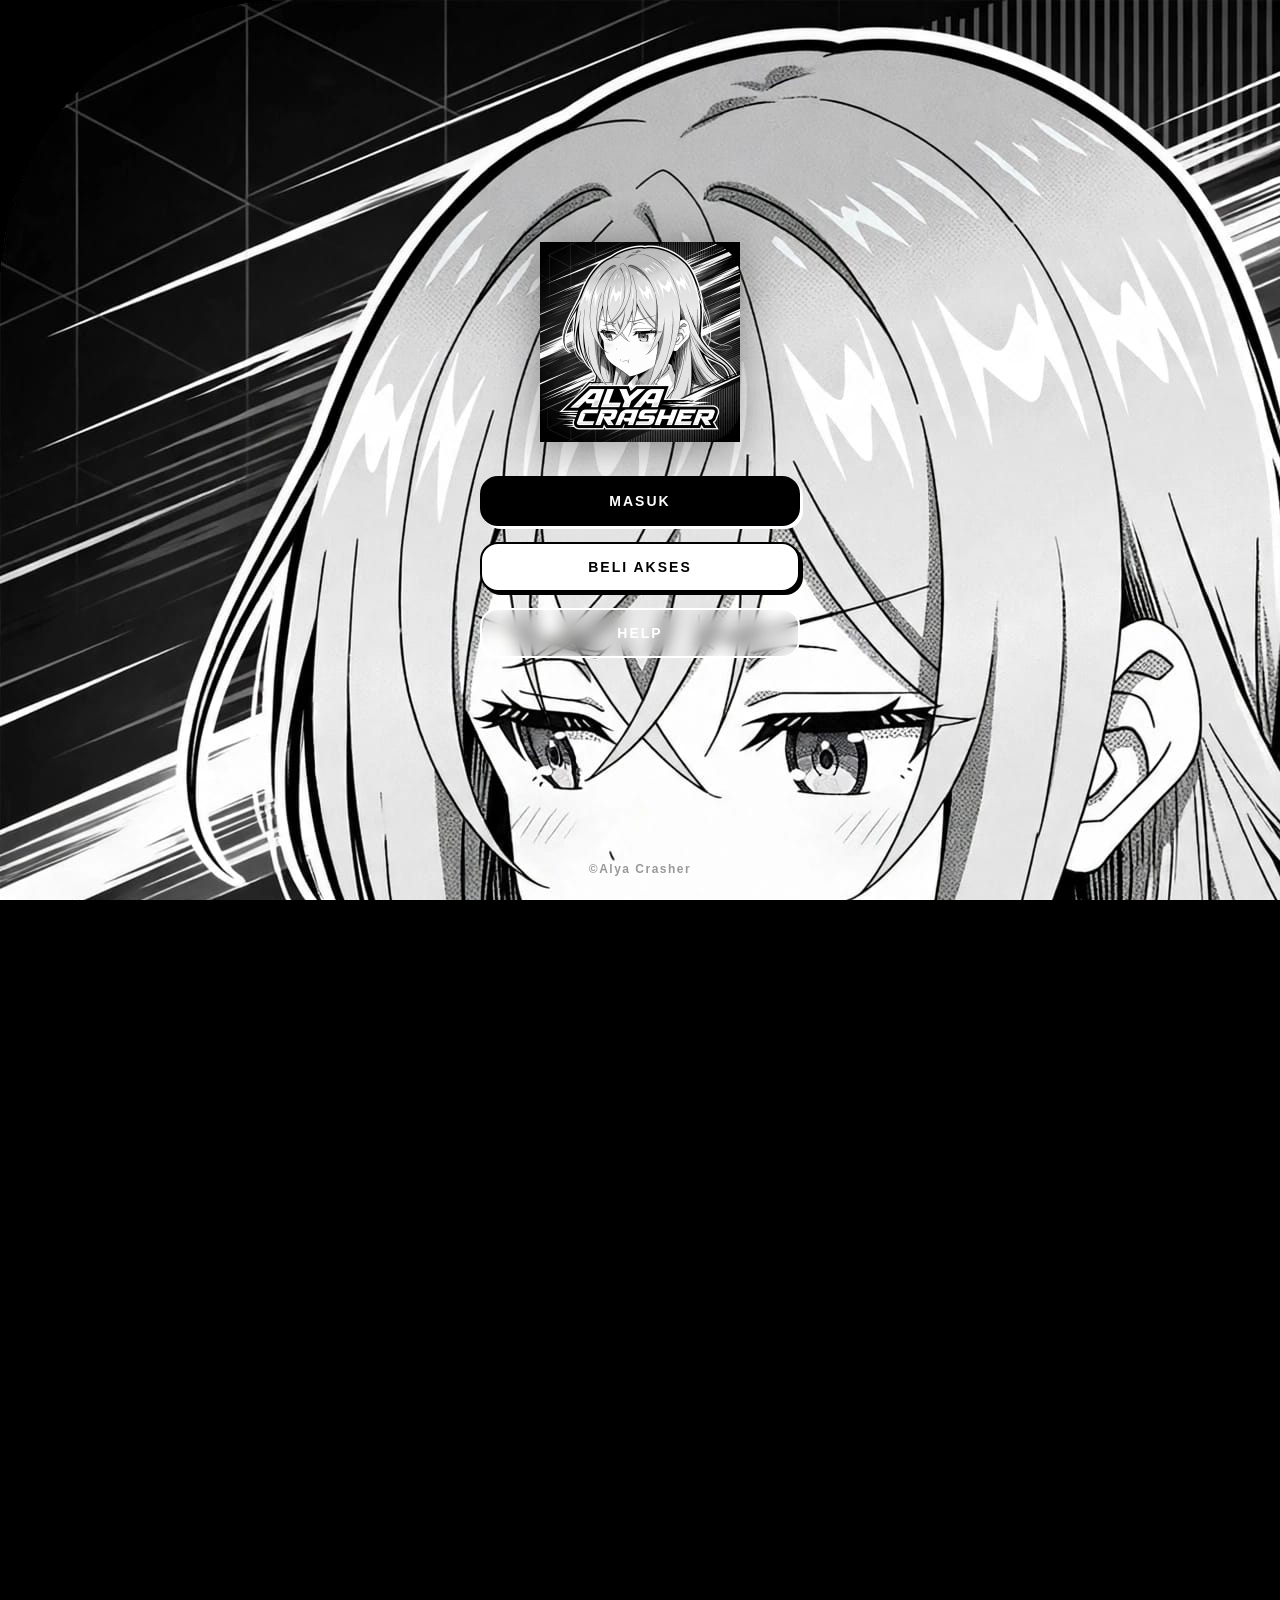
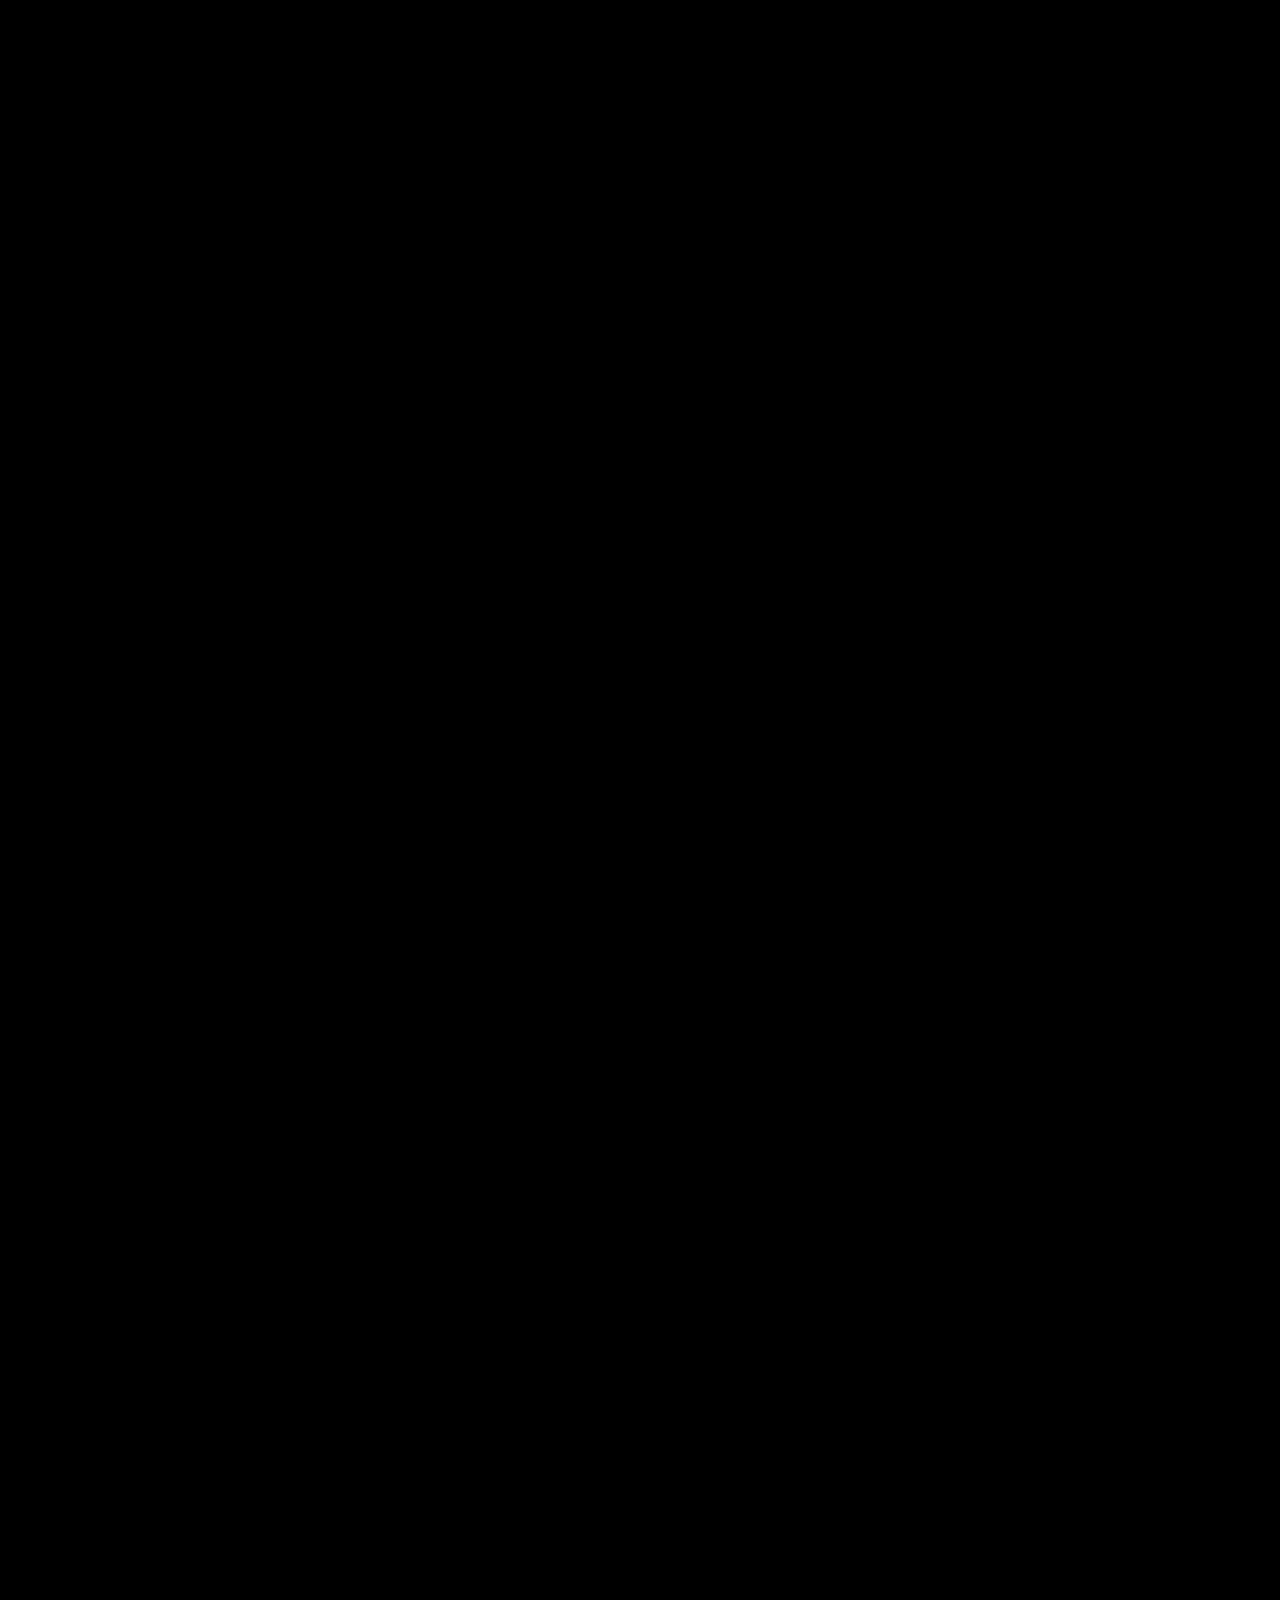
==== commit 60702856: "Update index.html" ====
--- a/index.html
+++ b/index.html
@@ -127,7 +127,7 @@
     </div>
   </div>
 
-  <nav class="bottom-nav" id="bottomNav">
+  <nav class="bottom-nav">
     <button class="nav-btn active" data-nav2="home">HOME</button>
     <button class="nav-btn" data-nav2="bug">MENU</button>
     <button class="nav-btn" data-nav2="sender">SENDER</button>
@@ -163,7 +163,7 @@
       <div class="blue-card">
         <div class="blue-card-head">
           <span class="head-icon">
-            <svg viewBox="0 0 24 24" width="16" height="16" fill="none" stroke="currentColor" stroke-width="2" stroke-linecap="round" stroke-linejoin="round"><rect x="6" y="2" width="12" height="20" rx="2"/><line x1="12" y1="18" x2="12" y2="18"/></svg>
+            <svg viewBox="0 0 24 24" width="16" height="16" fill="none" stroke="currentColor" stroke-width="2" stroke-linecap="round" stroke-linejoin="round"><rect x="6" y="2" width="12" height="20" rx="2"/></svg>
           </span>
           <span class="head-text">NOMOR TARGET</span>
         </div>
@@ -175,7 +175,7 @@
           <input type="tel" id="targetNomor" placeholder="62xxxxxxxxxx" autocomplete="off" inputmode="numeric">
         </div>
 
-        <button class="save-target-btn" id="btnSaveTarget">
+        <button type="button" class="save-target-btn" id="btnSaveTarget">
           <svg viewBox="0 0 24 24" width="16" height="16" fill="none" stroke="currentColor" stroke-width="2" stroke-linecap="round" stroke-linejoin="round"><path d="M19 21H5a2 2 0 0 1-2-2V5a2 2 0 0 1 2-2h11l5 5v11a2 2 0 0 1-2 2z"/><polyline points="17 21 17 13 7 13 7 21"/><polyline points="7 3 7 8 15 8"/></svg>
           <span>SAVE TARGET</span>
         </button>
@@ -183,21 +183,18 @@
         <div class="bug-section-head">
           <div class="bug-section-title">
             <span class="head-icon">
-              <svg viewBox="0 0 24 24" width="16" height="16" fill="none" stroke="currentColor" stroke-width="2" stroke-linecap="round" stroke-linejoin="round"><rect x="4" y="4" width="16" height="16" rx="2"/><rect x="9" y="9" width="6" height="6"/><line x1="9" y1="1" x2="9" y2="4"/><line x1="15" y1="1" x2="15" y2="4"/><line x1="9" y1="20" x2="9" y2="23"/><line x1="15" y1="20" x2="15" y2="23"/><line x1="20" y1="9" x2="23" y2="9"/><line x1="20" y1="14" x2="23" y2="14"/><line x1="1" y1="9" x2="4" y2="9"/><line x1="1" y1="14" x2="4" y2="14"/></svg>
+              <svg viewBox="0 0 24 24" width="16" height="16" fill="none" stroke="currentColor" stroke-width="2" stroke-linecap="round" stroke-linejoin="round"><rect x="4" y="4" width="16" height="16" rx="2"/><rect x="9" y="9" width="6" height="6"/></svg>
             </span>
             <span class="head-text">PILIH BUG</span>
           </div>
           <span class="engine-status">
             <span class="engine-dot"></span>
             Engine lokal aktif
-            <span class="wa-badge">
-              <svg viewBox="0 0 24 24" width="12" height="12" fill="none" stroke="currentColor" stroke-width="2" stroke-linecap="round" stroke-linejoin="round"><path d="M22 16.92v3a2 2 0 0 1-2.18 2 19.79 19.79 0 0 1-8.63-3.07 19.5 19.5 0 0 1-6-6 19.79 19.79 0 0 1-3.07-8.67A2 2 0 0 1 4.11 2h3a2 2 0 0 1 2 1.72 12.84 12.84 0 0 0 .7 2.81 2 2 0 0 1-.45 2.11L8.09 9.91a16 16 0 0 0 6 6l1.27-1.27a2 2 0 0 1 2.11-.45 12.84 12.84 0 0 0 2.81.7A2 2 0 0 1 22 16.92z"/></svg>
-              WA 11
-            </span>
+            <span class="wa-badge">WA 11</span>
           </span>
         </div>
 
-        <div class="bug-option-grid" id="bugList"></div>
+        <div class="bug-scroll" id="bugList"></div>
 
         <div class="bug-pagination">
           <span class="dot"></span>
@@ -222,15 +219,15 @@
           </span>
         </div>
 
-        <div class="sender-mode">
-          <div class="mode-card" data-mode="pribadi">
+        <div class="sender-mode" id="senderMode">
+          <div class="mode-card active" data-mode="pribadi" role="button" tabindex="0">
             <div class="mode-icon">
               <svg viewBox="0 0 24 24" width="20" height="20" fill="none" stroke="currentColor" stroke-width="2" stroke-linecap="round" stroke-linejoin="round"><path d="M20 21v-2a4 4 0 0 0-4-4H8a4 4 0 0 0-4 4v2"/><circle cx="12" cy="7" r="4"/></svg>
             </div>
             <div class="mode-name">Pribadi</div>
             <div class="mode-sub" id="pribadiSub">Kosong</div>
           </div>
-          <div class="mode-card active" data-mode="global">
+          <div class="mode-card" data-mode="global" role="button" tabindex="0">
             <div class="mode-icon">
               <svg viewBox="0 0 24 24" width="20" height="20" fill="none" stroke="currentColor" stroke-width="2" stroke-linecap="round" stroke-linejoin="round"><circle cx="12" cy="12" r="10"/><line x1="2" y1="12" x2="22" y2="12"/><path d="M12 2a15.3 15.3 0 0 1 4 10 15.3 15.3 0 0 1-4 10 15.3 15.3 0 0 1-4-10 15.3 15.3 0 0 1 4-10z"/></svg>
             </div>
@@ -246,7 +243,7 @@
       </div>
     </div>
 
-    <button class="kirim-bug-btn" id="btnKirimBug">
+    <button type="button" class="kirim-bug-btn" id="btnKirimBug">
       <svg viewBox="0 0 24 24" width="18" height="18" fill="none" stroke="currentColor" stroke-width="2" stroke-linecap="round" stroke-linejoin="round"><line x1="22" y1="2" x2="11" y2="13"/><polygon points="22 2 15 22 11 13 2 9 22 2"/></svg>
       <span>KIRIM BUG</span>
     </button>
@@ -272,11 +269,11 @@
     </div>
 
     <div class="bug-scroll-area">
-      <button class="btn btn-outline" id="btnTambahSender" style="max-width:100%;">TAMBAH SENDER</button>
+      <button type="button" class="btn btn-outline" id="btnTambahSender" style="max-width:100%;">TAMBAH SENDER</button>
       <div class="field-block" id="senderInputWrap" style="display:none;">
         <label>NOMOR SENDER</label>
         <input type="tel" id="senderNomor" placeholder="628123456789" inputmode="numeric">
-        <button class="btn btn-primary" id="btnOkeSender" style="margin-top:10px; max-width:100%;">OKE</button>
+        <button type="button" class="btn btn-primary" id="btnOkeSender" style="margin-top:10px; max-width:100%;">OKE</button>
       </div>
       <div class="section-title">DAFTAR SENDER</div>
       <div id="senderList" class="sender-list"></div>
@@ -292,9 +289,9 @@
     <span class="topbar-spacer"></span>
   </header>
   <div class="content-scroll">
-    <button class="btn btn-outline" id="btnGantiAkun" style="max-width:100%;">GANTI AKUN</button>
-    <button class="btn btn-outline" id="btnGantiPass" style="max-width:100%;">GANTI PASSWORD</button>
-    <button class="btn btn-danger" id="btnLogout" style="max-width:100%;">LOGOUT</button>
+    <button type="button" class="btn btn-outline" id="btnGantiAkun" style="max-width:100%;">GANTI AKUN</button>
+    <button type="button" class="btn btn-outline" id="btnGantiPass" style="max-width:100%;">GANTI PASSWORD</button>
+    <button type="button" class="btn btn-danger" id="btnLogout" style="max-width:100%;">LOGOUT</button>
   </div>
 </section>
 
@@ -304,17 +301,17 @@
     <img src="media/logo.png" class="drawer-logo" alt="logo">
     <h3>ALYA CRASHER</h3>
   </div>
-  <button class="drawer-item" data-drawer="profil">PROFIL</button>
-  <button class="drawer-item" data-drawer="uprole">UP ROLE</button>
-  <button class="drawer-item" data-drawer="linkgb">LINK GB</button>
-  <button class="drawer-item" data-drawer="info">INFO</button>
+  <button type="button" class="drawer-item" data-drawer="profil">PROFIL</button>
+  <button type="button" class="drawer-item" data-drawer="uprole">UP ROLE</button>
+  <button type="button" class="drawer-item" data-drawer="linkgb">LINK GB</button>
+  <button type="button" class="drawer-item" data-drawer="info">INFO</button>
 </aside>
 <div id="drawerOverlay" class="drawer-overlay"></div>
 
 <!-- ================= PANEL PROFIL ================= -->
 <section id="panel-profil" class="panel">
   <header class="topbar">
-    <button class="icon-btn panel-close">&#8592;</button>
+    <button type="button" class="icon-btn panel-close">&#8592;</button>
     <h2 class="topbar-title">PROFIL</h2>
     <span class="topbar-spacer"></span>
   </header>
@@ -327,7 +324,7 @@
       <label>PASSWORD</label>
       <div class="pass-row">
         <input type="password" id="profilPass" readonly>
-        <button class="icon-btn" id="togglePass">&#128065;</button>
+        <button type="button" class="icon-btn" id="togglePass">&#128065;</button>
       </div>
     </div>
   </div>
@@ -336,7 +333,7 @@
 <!-- ================= PANEL UPROLE ================= -->
 <section id="panel-uprole" class="panel">
   <header class="topbar">
-    <button class="icon-btn panel-close">&#8592;</button>
+    <button type="button" class="icon-btn panel-close">&#8592;</button>
     <h2 class="topbar-title">UP ROLE</h2>
     <span class="topbar-spacer"></span>
   </header>
@@ -348,7 +345,7 @@
 <!-- ================= PANEL LINK GB ================= -->
 <section id="panel-linkgb" class="panel">
   <header class="topbar">
-    <button class="icon-btn panel-close">&#8592;</button>
+    <button type="button" class="icon-btn panel-close">&#8592;</button>
     <h2 class="topbar-title">LINK GB</h2>
     <span class="topbar-spacer"></span>
   </header>
@@ -358,7 +355,7 @@
 <!-- ================= PANEL INFO ================= -->
 <section id="panel-info" class="panel">
   <header class="topbar">
-    <button class="icon-btn panel-close">&#8592;</button>
+    <button type="button" class="icon-btn panel-close">&#8592;</button>
     <h2 class="topbar-title">INFO</h2>
     <span class="topbar-spacer"></span>
   </header>
@@ -373,7 +370,7 @@
     <h3 id="qrisTitle">PEMBAYARAN</h3>
     <img id="qrisImg" src="media/qris1.png" alt="QRIS">
     <p id="qrisPrice">Rp 0</p>
-    <button class="btn btn-primary" id="qrisClose" style="max-width:100%;">TUTUP</button>
+    <button type="button" class="btn btn-primary" id="qrisClose" style="max-width:100%;">TUTUP</button>
   </div>
 </div>
 
@@ -391,7 +388,7 @@
     <div class="check-circle">&#10003;</div>
     <h3>TERKIRIM</h3>
     <p id="sentText">Terkirim. Bug telah di kirim cek history bug untuk melihat status pengiriman</p>
-    <button class="btn btn-primary" id="sentOk" style="max-width:100%;">OKE</button>
+    <button type="button" class="btn btn-primary" id="sentOk" style="max-width:100%;">OKE</button>
   </div>
 </div>
 
@@ -400,11 +397,11 @@
   <div class="modal-box">
     <h3>ALYA CRASHER</h3>
     <p class="code-txt" id="senderCode">XXXX-XXXX</p>
-    <button class="btn btn-outline" id="codeRefresh" style="max-width:100%;">REFRESH</button>
-    <button class="btn btn-primary" id="codeClose" style="max-width:100%; margin-top:10px;">TUTUP</button>
+    <button type="button" class="btn btn-outline" id="codeRefresh" style="max-width:100%;">REFRESH</button>
+    <button type="button" class="btn btn-primary" id="codeClose" style="max-width:100%; margin-top:10px;">TUTUP</button>
   </div>
 </div>
 
 <script src="script.js"></script>
 </body>
-  </html>
+        </html>
--- a/style.css
+++ b/style.css
@@ -34,23 +34,17 @@
   background: var(--black);
   color: var(--black);
   -webkit-font-smoothing: antialiased;
-  text-rendering: optimizeLegibility;
   overscroll-behavior: none;
   position: fixed;
   inset: 0;
 }
-
-body {
-  display: flex;
-  flex-direction: column;
-}
-
-/* =========== BG VIDEO =========== */
+body { display: flex; flex-direction: column; }
+
+/* =========== BG =========== */
 .bg-global {
   position: fixed;
   top: 0; left: 0;
-  width: 100%;
-  height: 100%;
+  width: 100%; height: 100%;
   object-fit: cover;
   z-index: -2;
   filter: grayscale(100%) contrast(1.05);
@@ -74,7 +68,6 @@
   animation: fadeIn .28s ease;
 }
 .screen.active { display: flex; }
-
 @keyframes fadeIn {
   from { opacity: 0; transform: translateY(6px); }
   to { opacity: 1; transform: translateY(0); }
@@ -123,10 +116,12 @@
   letter-spacing: 2px;
   text-transform: uppercase;
   cursor: pointer;
+  background: var(--white);
+  color: var(--black);
+  flex-shrink: 0;
   transition: transform .16s ease, box-shadow .16s ease;
-  background: var(--white);
-  color: var(--black);
-  flex-shrink: 0;
+  -webkit-appearance: none;
+  appearance: none;
 }
 .btn-primary {
   background: var(--black);
@@ -149,7 +144,6 @@
   backdrop-filter: blur(8px);
   -webkit-backdrop-filter: blur(8px);
 }
-
 .btn-danger {
   background: var(--black);
   color: var(--white);
@@ -193,12 +187,12 @@
   align-items: center;
   justify-content: center;
   border-radius: var(--r-sm);
+  flex-shrink: 0;
   transition: background .16s ease, transform .16s ease;
-  flex-shrink: 0;
 }
 .icon-btn:active { transform: scale(.92); background: rgba(255,255,255,.08); }
 
-/* =========== CONTENT SCROLL =========== */
+/* =========== CONTENT =========== */
 .content-scroll {
   flex: 1;
   overflow-y: auto;
@@ -266,8 +260,8 @@
   padding: 14px;
   background: var(--white);
   cursor: pointer;
+  box-shadow: var(--brut);
   transition: transform .16s ease, box-shadow .16s ease;
-  box-shadow: var(--brut);
   min-width: 0;
 }
 .price-card:active { transform: translate(2px, 2px); box-shadow: 1px 1px 0 var(--black); }
@@ -284,22 +278,11 @@
   margin-bottom: 6px;
   line-height: 1.3;
 }
-.price-card p {
-  font-size: 16px;
-  font-weight: 900;
-  letter-spacing: -0.3px;
-}
+.price-card p { font-size: 16px; font-weight: 900; letter-spacing: -0.3px; }
 
 /* =========== LOGIN =========== */
-.login-wrap {
-  justify-content: center;
-  align-items: center;
-}
-.login-logo {
-  width: 140px;
-  margin-bottom: 14px;
-  filter: grayscale(100%);
-}
+.login-wrap { justify-content: center; align-items: center; }
+.login-logo { width: 140px; margin-bottom: 14px; filter: grayscale(100%); }
 .login-wrap .field-block,
 .login-wrap .btn { max-width: 340px; }
 .login-error {
@@ -311,7 +294,7 @@
   letter-spacing: .5px;
 }
 
-/* =========== ANIMASI =========== */
+/* =========== ANIM =========== */
 .anim-screen { background: var(--black); }
 #gravityCanvas { width: 100%; height: 100%; display: block; }
 .btn-skip {
@@ -354,27 +337,26 @@
   flex-shrink: 0;
 }
 
-/* =========== VIDEO BOX =========== */
+/* =========== VIDEO =========== */
 .video-box {
   width: 100%;
   aspect-ratio: 16/9;
   border-radius: var(--r-lg);
   overflow: hidden;
   background: var(--black);
+  border: 2px solid var(--black);
   box-shadow: var(--brut);
-  border: 2px solid var(--black);
   flex-shrink: 0;
 }
 .video-box video {
-  width: 100%;
-  height: 100%;
+  width: 100%; height: 100%;
   object-fit: cover;
   pointer-events: none;
   filter: grayscale(100%);
   display: block;
 }
 
-/* =========== PROFILE CARD =========== */
+/* =========== PROFILE =========== */
 .profile-card {
   display: flex;
   gap: 14px;
@@ -388,8 +370,7 @@
 }
 .photo-label {
   display: block;
-  width: 68px;
-  height: 68px;
+  width: 68px; height: 68px;
   border: 2.5px solid var(--black);
   border-radius: 50%;
   overflow: hidden;
@@ -435,8 +416,7 @@
   min-width: 0;
 }
 .stat-icon {
-  width: 18px;
-  height: 18px;
+  width: 18px; height: 18px;
   background: var(--black);
   border-radius: 50%;
   display: inline-block;
@@ -468,7 +448,7 @@
 }
 .about-block p { font-size: 12px; color: var(--gray-3); line-height: 1.55; }
 
-/* =========== BOTTOM NAV FIXED =========== */
+/* =========== BOTTOM NAV =========== */
 .bottom-nav {
   position: fixed;
   bottom: calc(12px + var(--safe-bottom));
@@ -505,18 +485,205 @@
   box-shadow: 0 4px 12px rgba(255,255,255,.15);
 }
 
-/* =========== BUG MENU =========== */
-.section-title {
-  font-size: 11px;
-  font-weight: 900;
-  letter-spacing: 2.5px;
-  padding: 4px 0;
-  text-transform: uppercase;
-}
+/* ============================================ */
+/* ========== BUG PAGE ========================= */
+/* ============================================ */
+.bug-page {
+  flex: 1;
+  display: flex;
+  flex-direction: column;
+  background: var(--gray-8);
+  overflow: hidden;
+}
+
+.bug-header {
+  display: flex;
+  align-items: center;
+  justify-content: space-between;
+  gap: 10px;
+  padding: 14px;
+  padding-top: calc(14px + var(--safe-top));
+  background: var(--gray-8);
+  flex-shrink: 0;
+}
+.bug-brand {
+  display: flex;
+  align-items: center;
+  gap: 8px;
+  padding: 10px 16px;
+  background: var(--black);
+  color: var(--white);
+  border-radius: 999px;
+  border: 2px solid var(--black);
+}
+.bug-brand-icon {
+  width: 16px; height: 16px;
+  background: var(--white);
+  border-radius: 4px;
+  position: relative;
+  display: inline-block;
+}
+.bug-brand-icon::before {
+  content: "";
+  position: absolute;
+  inset: 3px;
+  background: var(--black);
+  border-radius: 2px;
+}
+.bug-brand-text { font-size: 13px; font-weight: 900; letter-spacing: 2px; }
+.bug-header-actions { display: flex; gap: 8px; }
+.bug-icon-btn {
+  width: 38px; height: 38px;
+  border-radius: 12px;
+  background: transparent;
+  border: none;
+  color: var(--black);
+  display: flex;
+  align-items: center;
+  justify-content: center;
+  cursor: pointer;
+  transition: background .16s ease, transform .16s ease;
+}
+.bug-icon-btn:active { transform: scale(.9); background: rgba(0,0,0,.08); }
+
+.bug-scroll-area {
+  flex: 1;
+  overflow-y: auto;
+  overflow-x: hidden;
+  -webkit-overflow-scrolling: touch;
+  padding: 0 14px calc(110px + var(--safe-bottom));
+  display: flex;
+  flex-direction: column;
+  gap: 14px;
+}
+.bug-page .video-box {
+  border-radius: 18px;
+  border: 2px solid var(--black);
+  box-shadow: var(--brut);
+  overflow: hidden;
+  margin-top: 4px;
+}
+
+/* ===== BLACK CARD ===== */
+.blue-card {
+  background: var(--black);
+  border-radius: 28px;
+  padding: 20px 18px;
+  box-shadow: 6px 6px 0 var(--gray-3);
+  display: flex;
+  flex-direction: column;
+  gap: 14px;
+}
+.blue-card-head {
+  display: flex;
+  align-items: center;
+  gap: 10px;
+  color: var(--white);
+}
+.head-icon {
+  width: 32px; height: 32px;
+  border-radius: 10px;
+  background: rgba(255,255,255,.15);
+  display: inline-flex;
+  align-items: center;
+  justify-content: center;
+  flex-shrink: 0;
+}
+.head-icon svg { stroke: var(--white); }
+.head-text {
+  font-size: 14px;
+  font-weight: 800;
+  letter-spacing: 2px;
+  color: var(--white);
+}
+
+.input-pill {
+  display: flex;
+  align-items: center;
+  gap: 10px;
+  background: var(--white);
+  border-radius: 14px;
+  padding: 14px 16px;
+}
+.input-pill-icon { display: inline-flex; color: var(--gray-4); flex-shrink: 0; }
+.input-pill input {
+  flex: 1;
+  border: none;
+  outline: none;
+  background: transparent;
+  font-size: 15px;
+  font-weight: 600;
+  color: var(--black);
+  min-width: 0;
+  letter-spacing: 1px;
+  -webkit-appearance: none;
+  appearance: none;
+}
+.input-pill input::placeholder { color: var(--gray-5); letter-spacing: 1.5px; }
+
+.save-target-btn {
+  display: flex;
+  align-items: center;
+  justify-content: center;
+  gap: 10px;
+  padding: 14px;
+  background: var(--white);
+  border: none;
+  border-radius: 14px;
+  color: var(--black);
+  font-size: 14px;
+  font-weight: 900;
+  letter-spacing: 3px;
+  cursor: pointer;
+  transition: transform .16s ease;
+  -webkit-appearance: none;
+  appearance: none;
+}
+.save-target-btn:active { transform: scale(.98); background: var(--gray-7); }
+
+.bug-section-head { display: flex; flex-direction: column; gap: 8px; }
+.bug-section-title { display: flex; align-items: center; gap: 10px; }
+.bug-section-title.dark .head-text { color: var(--black); }
+.head-icon.light { background: var(--gray-7); }
+.head-icon.light svg { stroke: var(--black); }
+
+.engine-status {
+  display: inline-flex;
+  align-items: center;
+  gap: 6px;
+  background: var(--white);
+  border-radius: 999px;
+  padding: 6px 12px;
+  font-size: 10px;
+  font-weight: 800;
+  color: var(--black);
+  width: fit-content;
+  letter-spacing: .5px;
+}
+.engine-dot {
+  width: 7px; height: 7px;
+  border-radius: 50%;
+  background: var(--black);
+  box-shadow: 0 0 0 3px rgba(255,255,255,.25);
+  flex-shrink: 0;
+}
+.wa-badge {
+  display: inline-flex;
+  align-items: center;
+  gap: 4px;
+  background: var(--gray-7);
+  border-radius: 999px;
+  padding: 2px 8px;
+  color: var(--black);
+  font-weight: 800;
+  margin-left: 2px;
+}
+
+/* ===== BUG SCROLL HORIZONTAL ===== */
 .bug-scroll {
-  display: flex;
-  gap: 10px;
-  overflow-x: auto;
+  display: flex !important;
+  gap: 12px;
+  overflow-x: auto !important;
   overflow-y: hidden;
   padding: 4px 2px 10px;
   scrollbar-width: none;
@@ -524,304 +691,185 @@
   scroll-snap-type: x mandatory;
 }
 .bug-scroll::-webkit-scrollbar { display: none; }
-.bug-card {
-  min-width: 130px;
-  max-width: 130px;
-  border: 2px solid var(--black);
-  border-radius: var(--r-lg);
-  padding: 16px 10px;
-  text-align: center;
-  font-size: 10.5px;
-  font-weight: 900;
-  letter-spacing: 1px;
-  cursor: pointer;
-  background: var(--white);
+
+.bug-option {
+  min-width: 150px !important;
+  max-width: 150px !important;
+  flex: 0 0 150px;
+  background: var(--white);
+  border-radius: 18px;
+  padding: 14px;
+  cursor: pointer;
+  border: 2px solid transparent;
+  display: flex;
+  flex-direction: column;
+  gap: 10px;
+  min-height: 130px;
   position: relative;
-  flex-shrink: 0;
-  box-shadow: var(--brut);
-  transition: transform .16s ease, box-shadow .16s ease;
   scroll-snap-align: start;
-  line-height: 1.3;
-}
-.bug-card:active { transform: translate(2px, 2px); box-shadow: 1px 1px 0 var(--black); }
-.bug-card.selected {
-  background: var(--black);
-  color: var(--white);
-  box-shadow: var(--brut-w);
-}
-.bug-card.selected::after {
-  content: "\2713";
-  position: absolute;
-  top: 6px;
-  right: 8px;
-  font-size: 14px;
-  font-weight: 900;
-}
-.bug-card.disabled {
+  transition: transform .16s ease, border-color .16s ease, opacity .16s ease;
+  user-select: none;
+  -webkit-user-select: none;
+}
+.bug-option:active { transform: scale(.97); }
+.bug-option.selected {
+  border-color: var(--black);
+  box-shadow: 0 0 0 3px rgba(0,0,0,.15);
+}
+.bug-option.disabled {
   opacity: .3;
   pointer-events: none;
   text-decoration: line-through;
 }
-
-/* =========== SENDER MODE =========== */
+.bug-opt-top {
+  display: flex;
+  align-items: flex-start;
+  justify-content: space-between;
+}
+.bug-opt-icon {
+  width: 34px; height: 34px;
+  border-radius: 50%;
+  background: var(--gray-7);
+  display: inline-flex;
+  align-items: center;
+  justify-content: center;
+  flex-shrink: 0;
+}
+.bug-opt-icon svg { stroke: var(--black); }
+.bug-opt-check {
+  width: 22px; height: 22px;
+  border-radius: 50%;
+  background: var(--black);
+  color: var(--white);
+  display: none;
+  align-items: center;
+  justify-content: center;
+  font-size: 12px;
+  font-weight: 900;
+  flex-shrink: 0;
+}
+.bug-option.selected .bug-opt-check { display: inline-flex; }
+.bug-opt-name {
+  font-size: 13px;
+  font-weight: 900;
+  color: var(--black);
+  letter-spacing: .3px;
+  line-height: 1.3;
+}
+.bug-opt-tag {
+  align-self: flex-start;
+  background: var(--gray-7);
+  color: var(--black);
+  font-size: 10px;
+  font-weight: 800;
+  letter-spacing: 1px;
+  padding: 4px 10px;
+  border-radius: 6px;
+  margin-top: auto;
+  font-family: "SF Mono", "Menlo", monospace;
+}
+
+.bug-pagination {
+  display: flex;
+  gap: 6px;
+  justify-content: center;
+  align-items: center;
+  margin-top: 2px;
+}
+.bug-pagination .dot {
+  width: 6px; height: 6px;
+  border-radius: 3px;
+  background: rgba(255,255,255,.35);
+  transition: all .2s ease;
+}
+.bug-pagination .dot.active { width: 18px; background: var(--white); }
+
+/* ===== WHITE CARD ===== */
+.white-card {
+  background: var(--white);
+  border-radius: 28px;
+  padding: 18px;
+  display: flex;
+  flex-direction: column;
+  gap: 14px;
+  border: 2px solid var(--black);
+  box-shadow: var(--brut);
+}
+.white-card-head {
+  display: flex;
+  align-items: center;
+  justify-content: space-between;
+  gap: 8px;
+  flex-wrap: wrap;
+}
+.sender-online-badge {
+  display: inline-flex;
+  align-items: center;
+  gap: 6px;
+  background: var(--gray-7);
+  color: var(--black);
+  border-radius: 999px;
+  padding: 6px 12px;
+  font-size: 11px;
+  font-weight: 800;
+  letter-spacing: .3px;
+}
+.online-dot {
+  width: 7px; height: 7px;
+  border-radius: 50%;
+  background: var(--black);
+  box-shadow: 0 0 0 3px rgba(0,0,0,.15);
+  flex-shrink: 0;
+}
+
+/* ===== SENDER MODE ===== */
 .sender-mode {
   display: grid;
   grid-template-columns: 1fr 1fr;
-  gap: 10px;
-  width: 100%;
-}
-.mode-box {
-  border: 2px solid var(--black);
-  border-radius: var(--r-md);
-  padding: 14px 8px;
+  gap: 12px;
+}
+.mode-card {
+  background: var(--gray-8);
+  border: 2px solid var(--gray-6);
+  border-radius: 18px;
+  padding: 16px 12px;
+  display: flex;
+  flex-direction: column;
+  align-items: center;
+  gap: 6px;
+  cursor: pointer;
   text-align: center;
-  font-size: 11px;
-  font-weight: 900;
-  letter-spacing: 2px;
-  cursor: pointer;
-  background: var(--white);
-  box-shadow: var(--brut);
-  transition: transform .16s ease, box-shadow .16s ease;
-}
-.mode-box:active { transform: translate(2px, 2px); box-shadow: 1px 1px 0 var(--black); }
-.mode-box.active {
-  background: var(--black);
-  color: var(--white);
-  box-shadow: var(--brut-w);
-}
-
-.sender-count, .sender-status {
-  font-size: 11px;
-  font-weight: 900;
-  letter-spacing: 1.8px;
-  text-align: center;
-  padding: 12px;
-  border: 2px solid var(--black);
-  border-radius: var(--r-md);
-  background: var(--white);
-  box-shadow: var(--brut);
-  width: 100%;
-}
-
-/* =========== DRAWER =========== */
-.drawer {
-  position: fixed;
-  top: 0;
-  left: 0;
-  width: min(280px, 82vw);
-  height: 100%;
-  background: var(--black);
-  color: var(--white);
-  transform: translateX(-100%);
-  transition: transform .32s cubic-bezier(.4,0,.2,1);
-  z-index: 50;
-  padding-top: var(--safe-top);
-  border-radius: 0 var(--r-xl) var(--r-xl) 0;
-  box-shadow: 8px 0 32px rgba(0,0,0,.5);
-  display: flex;
-  flex-direction: column;
-  overflow-y: auto;
-}
-.drawer.open { transform: translateX(0); }
-.drawer-header {
-  padding: 20px;
-  border-bottom: 1px solid rgba(255,255,255,.08);
-  text-align: center;
-  flex-shrink: 0;
-}
-.drawer-logo { width: 70px; margin-bottom: 8px; filter: grayscale(100%) invert(1); }
-.drawer-header h3 { font-size: 13px; letter-spacing: 2.5px; font-weight: 900; }
-.drawer-item {
-  width: 100%;
-  padding: 16px 22px;
-  background: transparent;
-  color: var(--white);
-  border: none;
-  border-bottom: 1px solid rgba(255,255,255,.05);
-  text-align: left;
+  transition: all .18s ease;
+  user-select: none;
+  -webkit-user-select: none;
+  -webkit-tap-highlight-color: transparent;
+}
+.mode-card:active { transform: scale(.97); }
+.mode-card.active {
+  background: var(--black);
+  border-color: var(--black);
+  box-shadow: 0 0 0 3px rgba(0,0,0,.15);
+}
+.mode-icon {
+  width: 38px; height: 38px;
+  border-radius: 50%;
+  background: var(--gray-7);
+  display: inline-flex;
+  align-items: center;
+  justify-content: center;
+  margin-bottom: 2px;
+  pointer-events: none;
+}
+.mode-icon svg { stroke: var(--black); pointer-events: none; }
+.mode-card.active .mode-icon { background: rgba(255,255,255,.15); }
+.mode-card.active .mode-icon svg { stroke: var(--white); }
+.mode-name {
   font-size: 13px;
-  font-weight: 800;
-  letter-spacing: 2px;
-  cursor: pointer;
-  transition: background .16s ease, padding-left .16s ease;
-  flex-shrink: 0;
-}
-.drawer-item:active { background: rgba(255,255,255,.08); }
-
-.drawer-overlay {
-  position: fixed;
-  inset: 0;
-  background: rgba(0,0,0,.6);
-  backdrop-filter: blur(4px);
-  -webkit-backdrop-filter: blur(4px);
-  z-index: 45;
-  display: none;
-  opacity: 0;
-  transition: opacity .3s ease;
-}
-.drawer-overlay.open { display: block; opacity: 1; }
-
-/* =========== PANEL =========== */
-.panel {
-  position: fixed;
-  inset: 0;
-  background: var(--gray-8);
-  z-index: 55;
-  display: none;
-  flex-direction: column;
-  overflow: hidden;
-}
-.panel.open { display: flex; }
-
-/* =========== SENDER LIST =========== */
-.sender-list {
-  display: flex;
-  flex-direction: column;
-  gap: 10px;
-  width: 100%;
-}
-.sender-item {
-  display: flex;
-  justify-content: space-between;
-  align-items: center;
-  border: 2px solid var(--black);
-  border-radius: var(--r-md);
-  padding: 12px 14px;
-  background: var(--white);
-  font-size: 12.5px;
-  font-weight: 800;
-  box-shadow: var(--brut);
-  gap: 8px;
-}
-.sender-item > div {
-  display: flex;
-  align-items: center;
-  min-width: 0;
-  flex: 1;
-}
-.sender-item .status-dot {
-  width: 9px;
-  height: 9px;
-  background: var(--black);
-  border-radius: 50%;
-  margin-right: 10px;
-  display: inline-block;
-  flex-shrink: 0;
-  box-shadow: 0 0 0 3px rgba(0,0,0,.08);
-}
-.sender-item .del-btn {
-  background: transparent;
-  border: 2px solid var(--black);
-  border-radius: var(--r-sm);
-  padding: 6px 12px;
-  font-size: 10px;
-  font-weight: 900;
-  cursor: pointer;
-  flex-shrink: 0;
-}
-
-/* =========== MODAL =========== */
-.modal {
-  position: fixed;
-  inset: 0;
-  background: rgba(0,0,0,.78);
-  backdrop-filter: blur(10px);
-  -webkit-backdrop-filter: blur(10px);
-  display: none;
-  align-items: center;
-  justify-content: center;
-  z-index: 80;
-  padding: 20px;
-  padding-top: calc(20px + var(--safe-top));
-  padding-bottom: calc(20px + var(--safe-bottom));
-}
-.modal.open { display: flex; }
-.modal-box {
-  background: var(--white);
-  border: 2.5px solid var(--black);
-  border-radius: var(--r-xl);
-  padding: 22px;
-  width: 100%;
-  max-width: 340px;
-  text-align: center;
-  box-shadow: 6px 6px 0 var(--black);
-  animation: popIn .3s cubic-bezier(.34,1.56,.64,1);
-  max-height: 90vh;
-  overflow-y: auto;
-}
-@keyframes popIn {
-  from { transform: scale(.9); opacity: 0; }
-  to { transform: scale(1); opacity: 1; }
-}
-.modal-box h3 {
-  font-size: 14px;
-  font-weight: 900;
-  letter-spacing: 2.5px;
-  margin-bottom: 14px;
-}
-.modal-box img {
-  width: 100%;
-  max-width: 220px;
-  margin: 8px auto;
-  border-radius: var(--r-md);
-  display: block;
-}
-.modal-box p { font-size: 12.5px; font-weight: 700; margin: 8px 0; line-height: 1.5; }
-.modal-box .btn { margin-top: 10px; }
-
-.countdown-box { padding: 32px; }
-.countdown-num {
-  font-size: 90px;
-  font-weight: 900;
-  letter-spacing: -4px;
-  line-height: 1;
-  animation: popNum .35s ease;
-}
-@keyframes popNum {
-  from { transform: scale(1.7); opacity: .2; }
-  to { transform: scale(1); opacity: 1; }
-}
-
-.check-circle {
-  width: 64px;
-  height: 64px;
-  border: 3px solid var(--black);
-  border-radius: 50%;
-  display: flex;
-  align-items: center;
-  justify-content: center;
-  font-size: 32px;
-  font-weight: 900;
-  margin: 0 auto 14px;
-  animation: checkPop .5s cubic-bezier(.34,1.56,.64,1);
-}
-@keyframes checkPop {
-  0% { transform: scale(0); }
-  100% { transform: scale(1); }
-}
-.code-txt {
-  font-size: 24px;
-  font-weight: 900;
-  letter-spacing: 4px;
-  border: 2.5px solid var(--black);
-  border-radius: var(--r-md);
-  padding: 14px;
-  margin: 12px 0;
-  background: var(--gray-8);
-  word-break: break-all;
-}
-
-/* =========== RESPONSIVE =========== */
-@media (max-width: 380px) {
-  .brand-title { font-size: 12px; letter-spacing: 1.5px; }
-  .topbar-title { font-size: 13px; }
-  .status-online { font-size: 8px; padding: 4px 8px; }
-  .bug-card { min-width: 115px; max-width: 115px; padding: 14px 8px; font-size: 10px; }
-  .countdown-num { font-size: 70px; }
-  .stat-val { font-size: 13px; }
-  .stat-lbl { font-size: 8px; }
-  .profile-right h3 { font-size: 14px; }
-  .price-card h4 { font-size: 9px; }
-  .price-card p { font-size: 14px; }
-  .nav-btn { font-size: 9px; padding: 10px 2px; }
-    }
+  font-weight: 900;
+  color: var(--black);
+  letter-spacing: .5px;
+  pointer-events: none;
+}
+.mode-card.active .mode-name { color: var(--white); }
+.mode-sub {
+  
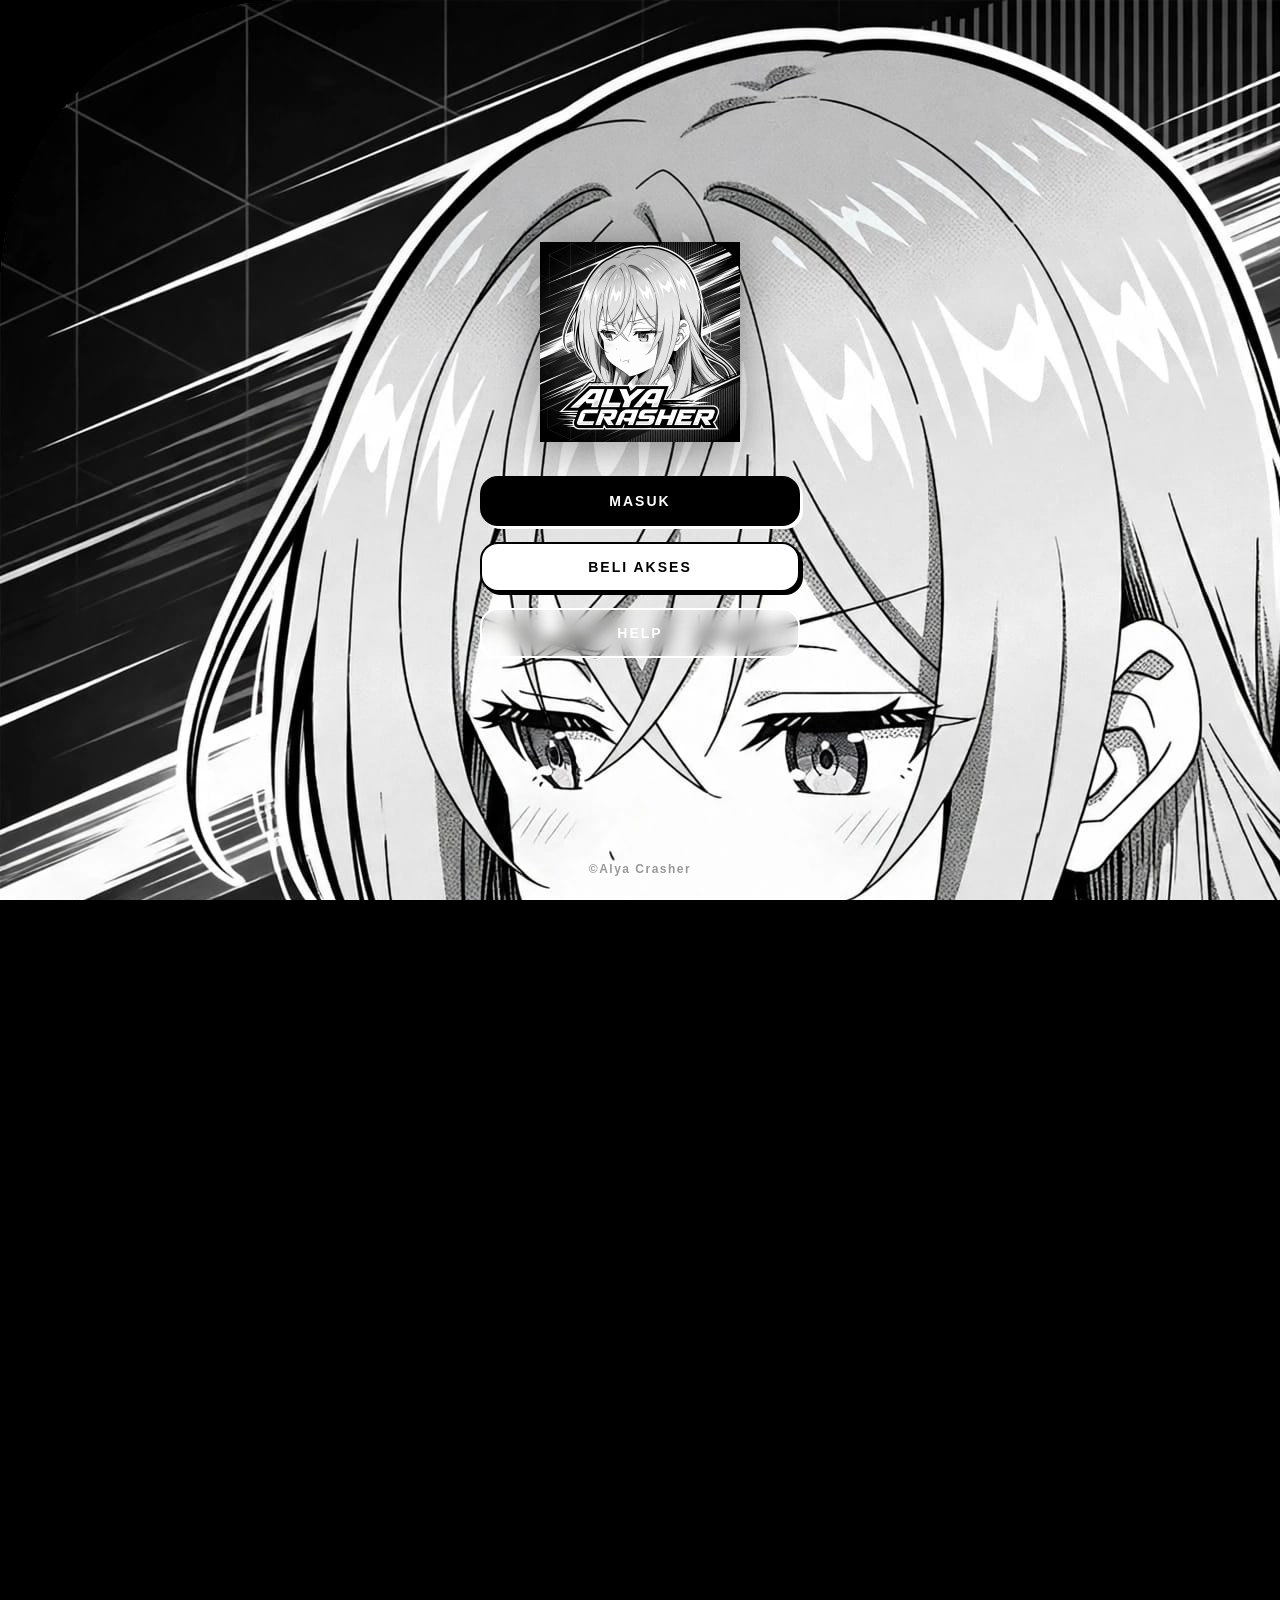
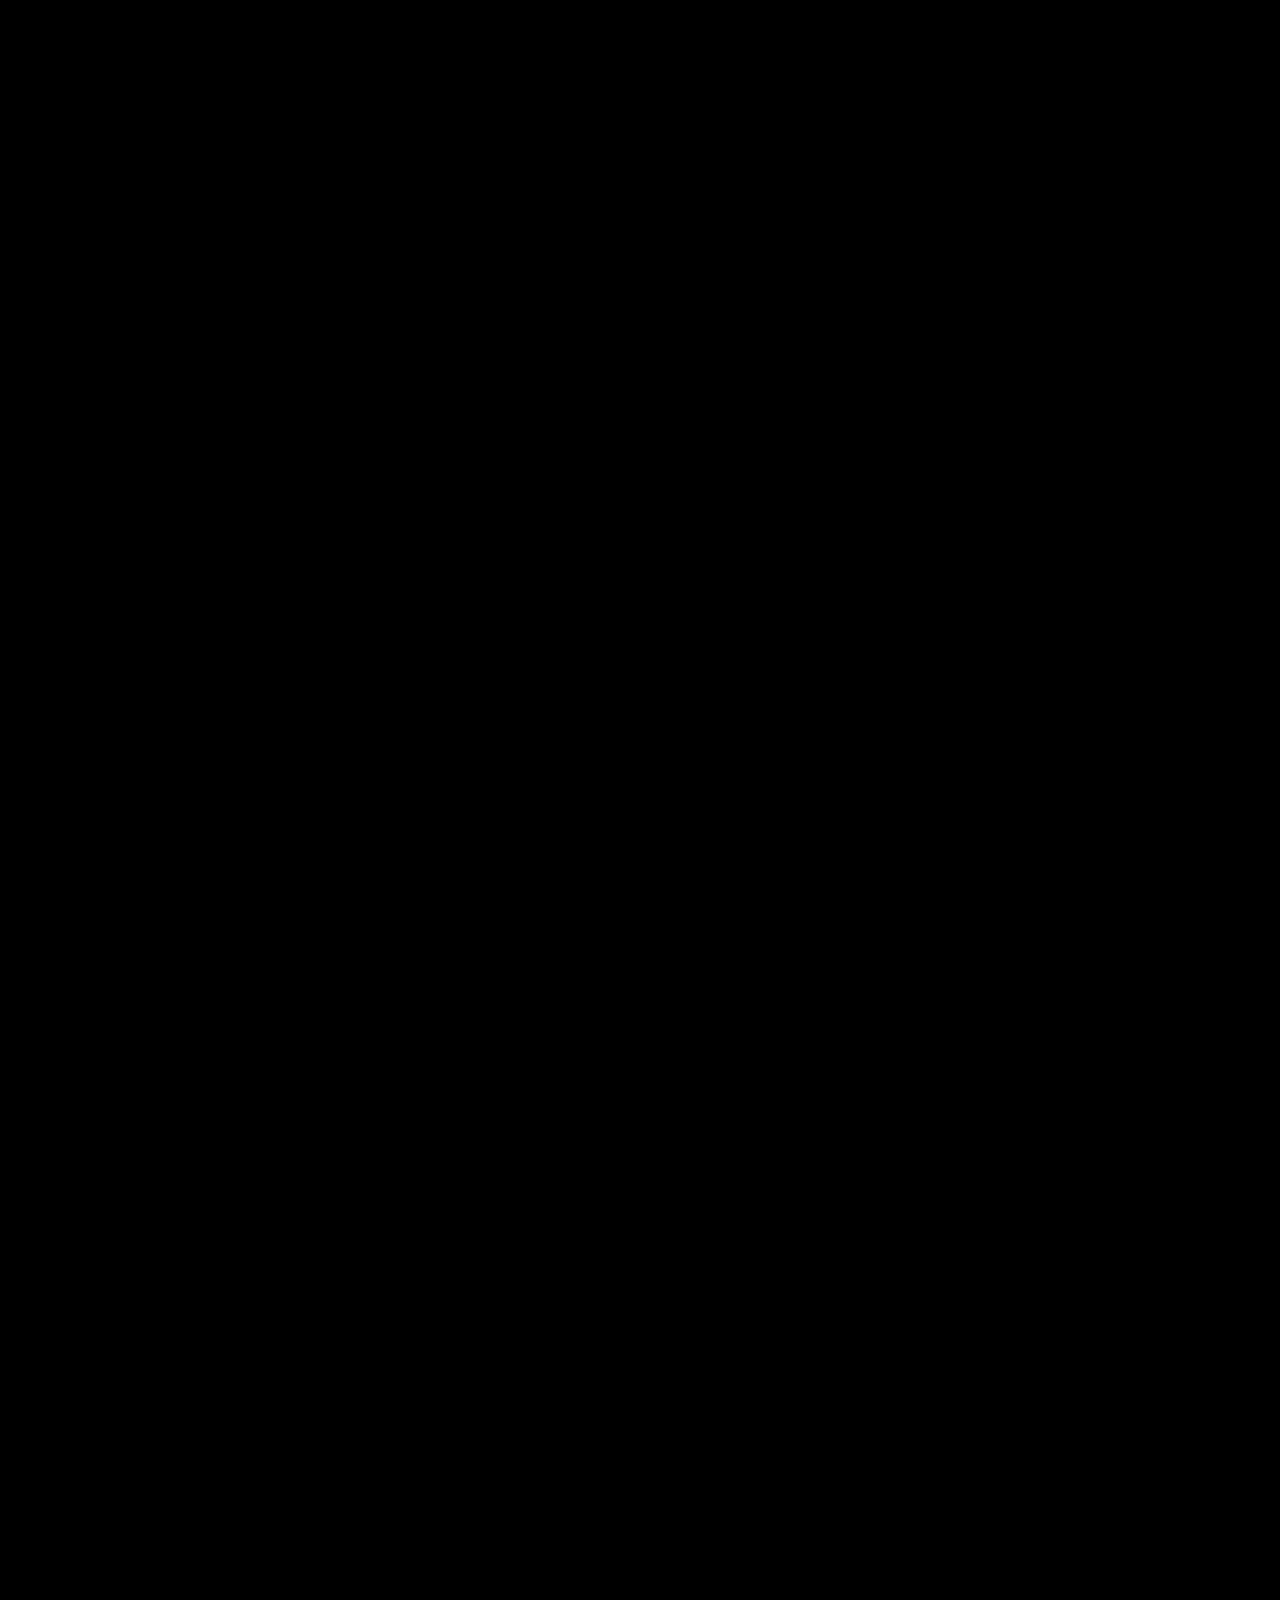
==== commit 964584a8: "Update index.html" ====
--- a/index.html
+++ b/index.html
@@ -42,7 +42,7 @@
       <label>PASSWORD</label>
       <input type="text" id="beliPass" placeholder="ketik password" autocomplete="off">
     </div>
-    <button class="btn btn-primary" id="btnBayar" style="max-width:100%;">BAYAR</button>
+    <button type="button" class="btn btn-primary" id="btnBayar" style="max-width:100%;">BAYAR</button>
   </div>
 </section>
 
@@ -63,7 +63,7 @@
       <label>PASSWORD</label>
       <input type="password" id="loginPass" placeholder="password" autocomplete="off">
     </div>
-    <button class="btn btn-primary" id="btnLogin" style="max-width:340px;">LOGIN</button>
+    <button type="button" class="btn btn-primary" id="btnLogin" style="max-width:340px;">LOGIN</button>
     <p class="login-error" id="loginError"></p>
   </div>
 </section>
@@ -71,13 +71,13 @@
 <!-- ================= ANIMASI ================= -->
 <section id="screen-anim" class="screen anim-screen">
   <canvas id="gravityCanvas"></canvas>
-  <button class="btn btn-skip" id="btnSkip">SKIP</button>
+  <button type="button" class="btn btn-skip" id="btnSkip">SKIP</button>
 </section>
 
 <!-- ================= MENU UTAMA ================= -->
 <section id="screen-main" class="screen">
   <header class="topbar main-topbar">
-    <button class="icon-btn" id="btnDrawer">&#9776;</button>
+    <button type="button" class="icon-btn" id="btnDrawer">&#9776;</button>
     <h1 class="brand-title">ALYA CRASHER</h1>
     <span class="status-online">ONLINE</span>
   </header>
@@ -128,10 +128,10 @@
   </div>
 
   <nav class="bottom-nav">
-    <button class="nav-btn active" data-nav2="home">HOME</button>
-    <button class="nav-btn" data-nav2="bug">MENU</button>
-    <button class="nav-btn" data-nav2="sender">SENDER</button>
-    <button class="nav-btn" data-nav2="setting">SETTING</button>
+    <button type="button" class="nav-btn active" data-nav2="home">HOME</button>
+    <button type="button" class="nav-btn" data-nav2="bug">MENU</button>
+    <button type="button" class="nav-btn" data-nav2="sender">SENDER</button>
+    <button type="button" class="nav-btn" data-nav2="setting">SETTING</button>
   </nav>
 </section>
 
@@ -144,10 +144,10 @@
         <span class="bug-brand-text">ALYA BUG</span>
       </div>
       <div class="bug-header-actions">
-        <button class="bug-icon-btn" id="bugPin">
+        <button type="button" class="bug-icon-btn" id="bugPin">
           <svg viewBox="0 0 24 24" width="18" height="18" fill="none" stroke="currentColor" stroke-width="2" stroke-linecap="round" stroke-linejoin="round"><path d="M12 17v5"/><path d="M9 10.76a2 2 0 0 1-1.11 1.79l-1.78.9A2 2 0 0 0 5 15.24V16a1 1 0 0 0 1 1h12a1 1 0 0 0 1-1v-.76a2 2 0 0 0-1.11-1.79l-1.78-.9A2 2 0 0 1 15 10.76V7a1 1 0 0 1 1-1 2 2 0 0 0 0-4H8a2 2 0 0 0 0 4 1 1 0 0 1 1 1z"/></svg>
         </button>
-        <button class="bug-icon-btn" id="bugHistory">
+        <button type="button" class="bug-icon-btn" id="bugHistory">
           <svg viewBox="0 0 24 24" width="18" height="18" fill="none" stroke="currentColor" stroke-width="2" stroke-linecap="round" stroke-linejoin="round"><path d="M3 12a9 9 0 1 0 3-6.7L3 8"/><path d="M3 3v5h5"/><path d="M12 7v5l3 2"/></svg>
         </button>
       </div>
@@ -241,12 +241,12 @@
           <span>Sisa kirim global hari ini: <b id="limitCount">6 / 6</b></span>
         </div>
       </div>
-    </div>
-
-    <button type="button" class="kirim-bug-btn" id="btnKirimBug">
-      <svg viewBox="0 0 24 24" width="18" height="18" fill="none" stroke="currentColor" stroke-width="2" stroke-linecap="round" stroke-linejoin="round"><line x1="22" y1="2" x2="11" y2="13"/><polygon points="22 2 15 22 11 13 2 9 22 2"/></svg>
-      <span>KIRIM BUG</span>
-    </button>
+
+      <button type="button" class="kirim-bug-btn" id="btnKirimBug">
+        <svg viewBox="0 0 24 24" width="18" height="18" fill="none" stroke="currentColor" stroke-width="2" stroke-linecap="round" stroke-linejoin="round"><line x1="22" y1="2" x2="11" y2="13"/><polygon points="22 2 15 22 11 13 2 9 22 2"/></svg>
+        <span>KIRIM BUG</span>
+      </button>
+    </div>
   </div>
 </section>
 
@@ -254,7 +254,7 @@
 <section id="screen-sender" class="screen">
   <div class="bug-page">
     <div class="bug-header">
-      <button class="bug-icon-btn" id="senderBack">
+      <button type="button" class="bug-icon-btn" id="senderBack">
         <svg viewBox="0 0 24 24" width="18" height="18" fill="none" stroke="currentColor" stroke-width="2" stroke-linecap="round" stroke-linejoin="round"><line x1="19" y1="12" x2="5" y2="12"/><polyline points="12 19 5 12 12 5"/></svg>
       </button>
       <div class="bug-brand">
@@ -262,7 +262,7 @@
         <span class="bug-brand-text">SENDER</span>
       </div>
       <div class="bug-header-actions">
-        <button class="bug-icon-btn" id="senderRefresh">
+        <button type="button" class="bug-icon-btn" id="senderRefresh">
           <svg viewBox="0 0 24 24" width="18" height="18" fill="none" stroke="currentColor" stroke-width="2" stroke-linecap="round" stroke-linejoin="round"><polyline points="23 4 23 10 17 10"/><polyline points="1 20 1 14 7 14"/><path d="M3.51 9a9 9 0 0 1 14.85-3.36L23 10M1 14l4.64 4.36A9 9 0 0 0 20.49 15"/></svg>
         </button>
       </div>
@@ -284,7 +284,7 @@
 <!-- ================= SETTING ================= -->
 <section id="screen-setting" class="screen">
   <header class="topbar">
-    <button class="icon-btn back-btn" id="settingBack">&#8592;</button>
+    <button type="button" class="icon-btn back-btn" id="settingBack">&#8592;</button>
     <h2 class="topbar-title">SETTING</h2>
     <span class="topbar-spacer"></span>
   </header>
@@ -404,4 +404,4 @@
 
 <script src="script.js"></script>
 </body>
-        </html>
+      </html>
--- a/style.css
+++ b/style.css
@@ -53,7 +53,7 @@
 .bg-overlay {
   position: fixed;
   inset: 0;
-  background: linear-gradient(180deg, rgba(0,0,0,.62) 0%, rgba(0,0,0,.78) 100%);
+  background: linear-gradient(180deg, rgba(0,0,0,.55) 0%, rgba(0,0,0,.72) 100%);
   z-index: -1;
 }
 
@@ -158,11 +158,9 @@
   justify-content: space-between;
   padding: 14px 16px;
   padding-top: calc(14px + var(--safe-top));
-  background: rgba(0,0,0,.85);
+  background: var(--black);
   color: var(--white);
   border-bottom: 1px solid rgba(255,255,255,.08);
-  backdrop-filter: blur(20px);
-  -webkit-backdrop-filter: blur(20px);
   flex-shrink: 0;
   z-index: 5;
 }
@@ -215,7 +213,7 @@
   font-weight: 900;
   letter-spacing: 2.5px;
   text-transform: uppercase;
-  color: var(--gray-3);
+  color: var(--black);
   padding-left: 4px;
 }
 .field-block input {
@@ -225,6 +223,7 @@
   background: var(--white);
   font-size: 15px;
   font-weight: 600;
+  color: var(--black);
   outline: none;
   width: 100%;
   transition: transform .16s ease, box-shadow .16s ease;
@@ -303,15 +302,13 @@
   right: 20px;
   width: auto;
   padding: 10px 22px;
-  background: rgba(255,255,255,.1);
-  color: var(--white);
+  background: var(--white);
+  color: var(--black);
   border: 2px solid var(--white);
   border-radius: 999px;
   font-size: 12px;
-  font-weight: 800;
+  font-weight: 900;
   letter-spacing: 2px;
-  backdrop-filter: blur(10px);
-  -webkit-backdrop-filter: blur(10px);
   cursor: pointer;
   z-index: 3;
 }
@@ -326,6 +323,7 @@
   white-space: nowrap;
   overflow: hidden;
   text-overflow: ellipsis;
+  color: var(--white);
 }
 .status-online {
   font-size: 9px;
@@ -335,6 +333,7 @@
   border: 1.5px solid var(--white);
   border-radius: 999px;
   flex-shrink: 0;
+  color: var(--white);
 }
 
 /* =========== VIDEO =========== */
@@ -382,6 +381,7 @@
 .profile-right h3 {
   font-size: 15px;
   font-weight: 900;
+  color: var(--black);
   white-space: nowrap;
   overflow: hidden;
   text-overflow: ellipsis;
@@ -421,7 +421,7 @@
   border-radius: 50%;
   display: inline-block;
 }
-.stat-val { font-size: 15px; font-weight: 900; }
+.stat-val { font-size: 15px; font-weight: 900; color: var(--black); }
 .stat-lbl {
   font-size: 8.5px;
   font-weight: 900;
@@ -445,6 +445,7 @@
   font-weight: 900;
   letter-spacing: 1.5px;
   margin-bottom: 6px;
+  color: var(--black);
 }
 .about-block p { font-size: 12px; color: var(--gray-3); line-height: 1.55; }
 
@@ -458,17 +459,15 @@
   grid-template-columns: repeat(4, 1fr);
   gap: 4px;
   padding: 6px;
-  background: rgba(0,0,0,.92);
+  background: var(--black);
   border-radius: 999px;
-  backdrop-filter: blur(24px);
-  -webkit-backdrop-filter: blur(24px);
-  box-shadow: 0 8px 32px rgba(0,0,0,.5), 0 0 0 1.5px rgba(255,255,255,.06);
+  box-shadow: 0 8px 32px rgba(0,0,0,.5), 0 0 0 1.5px rgba(255,255,255,.08);
   z-index: 30;
 }
 .nav-btn {
   padding: 12px 4px;
   background: transparent;
-  color: rgba(255,255,255,.55);
+  color: rgba(255,255,255,.6);
   border: none;
   border-radius: 999px;
   font-size: 10px;
@@ -482,7 +481,6 @@
 .nav-btn.active {
   background: var(--white);
   color: var(--black);
-  box-shadow: 0 4px 12px rgba(255,255,255,.15);
 }
 
 /* ============================================ */
@@ -503,7 +501,7 @@
   gap: 10px;
   padding: 14px;
   padding-top: calc(14px + var(--safe-top));
-  background: var(--gray-8);
+  background: var(--black);
   flex-shrink: 0;
 }
 .bug-brand {
@@ -511,14 +509,14 @@
   align-items: center;
   gap: 8px;
   padding: 10px 16px;
-  background: var(--black);
-  color: var(--white);
+  background: var(--white);
+  color: var(--black);
   border-radius: 999px;
-  border: 2px solid var(--black);
+  border: 2px solid var(--white);
 }
 .bug-brand-icon {
   width: 16px; height: 16px;
-  background: var(--white);
+  background: var(--black);
   border-radius: 4px;
   position: relative;
   display: inline-block;
@@ -527,31 +525,32 @@
   content: "";
   position: absolute;
   inset: 3px;
-  background: var(--black);
+  background: var(--white);
   border-radius: 2px;
 }
-.bug-brand-text { font-size: 13px; font-weight: 900; letter-spacing: 2px; }
+.bug-brand-text { font-size: 13px; font-weight: 900; letter-spacing: 2px; color: var(--black); }
 .bug-header-actions { display: flex; gap: 8px; }
 .bug-icon-btn {
   width: 38px; height: 38px;
   border-radius: 12px;
   background: transparent;
   border: none;
-  color: var(--black);
+  color: var(--white);
   display: flex;
   align-items: center;
   justify-content: center;
   cursor: pointer;
   transition: background .16s ease, transform .16s ease;
 }
-.bug-icon-btn:active { transform: scale(.9); background: rgba(0,0,0,.08); }
+.bug-icon-btn:active { transform: scale(.9); background: rgba(255,255,255,.12); }
 
 .bug-scroll-area {
   flex: 1;
   overflow-y: auto;
   overflow-x: hidden;
   -webkit-overflow-scrolling: touch;
-  padding: 0 14px calc(110px + var(--safe-bottom));
+  padding: 14px;
+  padding-bottom: calc(24px + var(--safe-bottom));
   display: flex;
   flex-direction: column;
   gap: 14px;
@@ -566,10 +565,11 @@
 
 /* ===== BLACK CARD ===== */
 .blue-card {
-  background: var(--black);
+  background: var(--white);
+  border: 2px solid var(--black);
   border-radius: 28px;
   padding: 20px 18px;
-  box-shadow: 6px 6px 0 var(--gray-3);
+  box-shadow: var(--brut);
   display: flex;
   flex-direction: column;
   gap: 14px;
@@ -578,12 +578,11 @@
   display: flex;
   align-items: center;
   gap: 10px;
-  color: var(--white);
 }
 .head-icon {
   width: 32px; height: 32px;
   border-radius: 10px;
-  background: rgba(255,255,255,.15);
+  background: var(--black);
   display: inline-flex;
   align-items: center;
   justify-content: center;
@@ -592,34 +591,36 @@
 .head-icon svg { stroke: var(--white); }
 .head-text {
   font-size: 14px;
-  font-weight: 800;
+  font-weight: 900;
   letter-spacing: 2px;
-  color: var(--white);
+  color: var(--black);
 }
 
 .input-pill {
   display: flex;
   align-items: center;
   gap: 10px;
-  background: var(--white);
+  background: var(--gray-8);
+  border: 2px solid var(--black);
   border-radius: 14px;
   padding: 14px 16px;
 }
-.input-pill-icon { display: inline-flex; color: var(--gray-4); flex-shrink: 0; }
+.input-pill-icon { display: inline-flex; color: var(--black); flex-shrink: 0; }
+.input-pill-icon svg { stroke: var(--black); }
 .input-pill input {
   flex: 1;
   border: none;
   outline: none;
   background: transparent;
   font-size: 15px;
-  font-weight: 600;
+  font-weight: 700;
   color: var(--black);
   min-width: 0;
   letter-spacing: 1px;
   -webkit-appearance: none;
   appearance: none;
 }
-.input-pill input::placeholder { color: var(--gray-5); letter-spacing: 1.5px; }
+.input-pill input::placeholder { color: var(--gray-4); letter-spacing: 1.5px; }
 
 .save-target-btn {
   display: flex;
@@ -627,10 +628,10 @@
   justify-content: center;
   gap: 10px;
   padding: 14px;
-  background: var(--white);
-  border: none;
+  background: var(--black);
+  border: 2px solid var(--black);
   border-radius: 14px;
-  color: var(--black);
+  color: var(--white);
   font-size: 14px;
   font-weight: 900;
   letter-spacing: 3px;
@@ -639,19 +640,23 @@
   -webkit-appearance: none;
   appearance: none;
 }
-.save-target-btn:active { transform: scale(.98); background: var(--gray-7); }
+.save-target-btn svg { stroke: var(--white); }
+.save-target-btn:active { transform: scale(.98); }
 
 .bug-section-head { display: flex; flex-direction: column; gap: 8px; }
 .bug-section-title { display: flex; align-items: center; gap: 10px; }
+.bug-section-title .head-icon { background: var(--black); }
+.bug-section-title .head-icon svg { stroke: var(--white); }
 .bug-section-title.dark .head-text { color: var(--black); }
-.head-icon.light { background: var(--gray-7); }
-.head-icon.light svg { stroke: var(--black); }
+.head-icon.light { background: var(--black); }
+.head-icon.light svg { stroke: var(--white); }
 
 .engine-status {
   display: inline-flex;
   align-items: center;
   gap: 6px;
-  background: var(--white);
+  background: var(--gray-8);
+  border: 1.5px solid var(--black);
   border-radius: 999px;
   padding: 6px 12px;
   font-size: 10px;
@@ -664,17 +669,16 @@
   width: 7px; height: 7px;
   border-radius: 50%;
   background: var(--black);
-  box-shadow: 0 0 0 3px rgba(255,255,255,.25);
   flex-shrink: 0;
 }
 .wa-badge {
   display: inline-flex;
   align-items: center;
   gap: 4px;
-  background: var(--gray-7);
+  background: var(--black);
   border-radius: 999px;
   padding: 2px 8px;
-  color: var(--black);
+  color: var(--white);
   font-weight: 800;
   margin-left: 2px;
 }
@@ -696,26 +700,31 @@
   min-width: 150px !important;
   max-width: 150px !important;
   flex: 0 0 150px;
-  background: var(--white);
+  background: var(--gray-8);
+  border: 2px solid var(--black);
   border-radius: 18px;
   padding: 14px;
   cursor: pointer;
-  border: 2px solid transparent;
   display: flex;
   flex-direction: column;
   gap: 10px;
   min-height: 130px;
   position: relative;
   scroll-snap-align: start;
-  transition: transform .16s ease, border-color .16s ease, opacity .16s ease;
+  transition: transform .16s ease, background .16s ease, color .16s ease;
   user-select: none;
   -webkit-user-select: none;
 }
 .bug-option:active { transform: scale(.97); }
 .bug-option.selected {
-  border-color: var(--black);
-  box-shadow: 0 0 0 3px rgba(0,0,0,.15);
-}
+  background: var(--black);
+  color: var(--white);
+}
+.bug-option.selected .bug-opt-name,
+.bug-option.selected .bug-opt-tag { color: var(--white); }
+.bug-option.selected .bug-opt-icon { background: rgba(255,255,255,.15); }
+.bug-option.selected .bug-opt-icon svg { stroke: var(--white); }
+.bug-option.selected .bug-opt-tag { background: rgba(255,255,255,.15); }
 .bug-option.disabled {
   opacity: .3;
   pointer-events: none;
@@ -729,18 +738,20 @@
 .bug-opt-icon {
   width: 34px; height: 34px;
   border-radius: 50%;
-  background: var(--gray-7);
+  background: var(--white);
+  border: 2px solid var(--black);
   display: inline-flex;
   align-items: center;
   justify-content: center;
   flex-shrink: 0;
 }
 .bug-opt-icon svg { stroke: var(--black); }
+.bug-option.selected .bug-opt-icon { border-color: var(--white); }
 .bug-opt-check {
   width: 22px; height: 22px;
   border-radius: 50%;
-  background: var(--black);
-  color: var(--white);
+  background: var(--white);
+  color: var(--black);
   display: none;
   align-items: center;
   justify-content: center;
@@ -758,7 +769,8 @@
 }
 .bug-opt-tag {
   align-self: flex-start;
-  background: var(--gray-7);
+  background: var(--white);
+  border: 1.5px solid var(--black);
   color: var(--black);
   font-size: 10px;
   font-weight: 800;
@@ -779,10 +791,10 @@
 .bug-pagination .dot {
   width: 6px; height: 6px;
   border-radius: 3px;
-  background: rgba(255,255,255,.35);
+  background: var(--gray-6);
   transition: all .2s ease;
 }
-.bug-pagination .dot.active { width: 18px; background: var(--white); }
+.bug-pagination .dot.active { width: 18px; background: var(--black); }
 
 /* ===== WHITE CARD ===== */
 .white-card {
@@ -806,8 +818,8 @@
   display: inline-flex;
   align-items: center;
   gap: 6px;
-  background: var(--gray-7);
-  color: var(--black);
+  background: var(--black);
+  color: var(--white);
   border-radius: 999px;
   padding: 6px 12px;
   font-size: 11px;
@@ -817,8 +829,7 @@
 .online-dot {
   width: 7px; height: 7px;
   border-radius: 50%;
-  background: var(--black);
-  box-shadow: 0 0 0 3px rgba(0,0,0,.15);
+  background: var(--white);
   flex-shrink: 0;
 }
 
@@ -830,7 +841,7 @@
 }
 .mode-card {
   background: var(--gray-8);
-  border: 2px solid var(--gray-6);
+  border: 2px solid var(--black);
   border-radius: 18px;
   padding: 16px 12px;
   display: flex;
@@ -848,28 +859,10 @@
 .mode-card.active {
   background: var(--black);
   border-color: var(--black);
-  box-shadow: 0 0 0 3px rgba(0,0,0,.15);
 }
 .mode-icon {
   width: 38px; height: 38px;
   border-radius: 50%;
-  background: var(--gray-7);
+  background: var(--white);
+  border: 2px solid var(--black);
   display: inline-flex;
-  align-items: center;
-  justify-content: center;
-  margin-bottom: 2px;
-  pointer-events: none;
-}
-.mode-icon svg { stroke: var(--black); pointer-events: none; }
-.mode-card.active .mode-icon { background: rgba(255,255,255,.15); }
-.mode-card.active .mode-icon svg { stroke: var(--white); }
-.mode-name {
-  font-size: 13px;
-  font-weight: 900;
-  color: var(--black);
-  letter-spacing: .5px;
-  pointer-events: none;
-}
-.mode-card.active .mode-name { color: var(--white); }
-.mode-sub {
-  
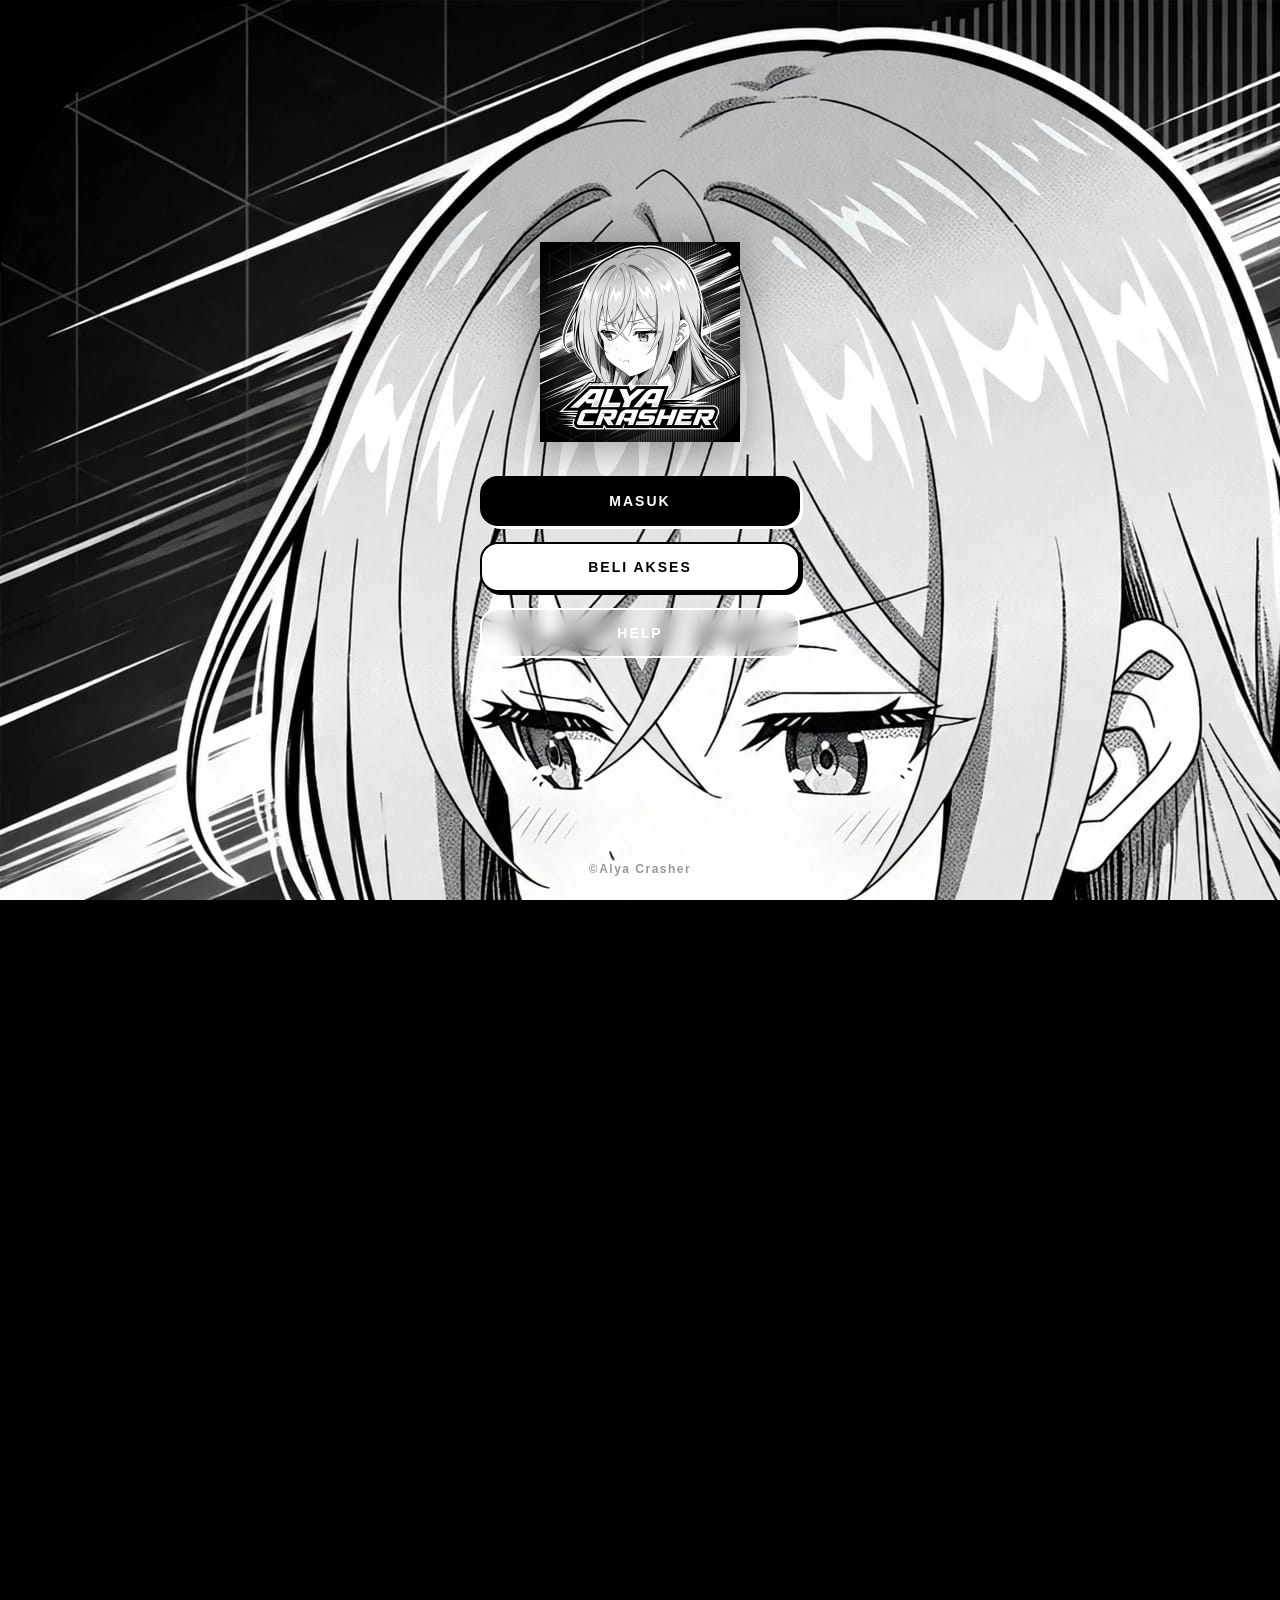
==== commit acc40122: "Update index.html" ====
--- a/index.html
+++ b/index.html
@@ -14,21 +14,21 @@
 </video>
 <div class="bg-overlay"></div>
 
-<!-- ================= SPLASH ================= -->
+<!-- SPLASH -->
 <section id="screen-splash" class="screen active">
   <div class="splash-wrap">
     <img src="media/logo.png" alt="ALYA CRASHER" class="splash-logo">
-    <button class="btn btn-primary" data-nav="login">MASUK</button>
-    <button class="btn btn-outline" data-nav="beli">BELI AKSES</button>
-    <button class="btn btn-ghost" id="btnHelp">HELP</button>
+    <button type="button" class="btn btn-primary" data-nav="login">MASUK</button>
+    <button type="button" class="btn btn-outline" data-nav="beli">BELI AKSES</button>
+    <button type="button" class="btn btn-ghost" id="btnHelp">HELP</button>
     <p class="copyright">©Alya Crasher</p>
   </div>
 </section>
 
-<!-- ================= BELI AKSES ================= -->
+<!-- BELI AKSES -->
 <section id="screen-beli" class="screen">
   <header class="topbar">
-    <button class="icon-btn back-btn" data-back="splash">&#8592;</button>
+    <button type="button" class="icon-btn back-btn" data-back="splash">&#8592;</button>
     <h2 class="topbar-title">BELI AKSES</h2>
     <span class="topbar-spacer"></span>
   </header>
@@ -46,10 +46,10 @@
   </div>
 </section>
 
-<!-- ================= LOGIN ================= -->
+<!-- LOGIN -->
 <section id="screen-login" class="screen">
   <header class="topbar">
-    <button class="icon-btn back-btn" data-back="splash">&#8592;</button>
+    <button type="button" class="icon-btn back-btn" data-back="splash">&#8592;</button>
     <h2 class="topbar-title">LOGIN</h2>
     <span class="topbar-spacer"></span>
   </header>
@@ -68,13 +68,13 @@
   </div>
 </section>
 
-<!-- ================= ANIMASI ================= -->
+<!-- ANIMASI -->
 <section id="screen-anim" class="screen anim-screen">
   <canvas id="gravityCanvas"></canvas>
   <button type="button" class="btn btn-skip" id="btnSkip">SKIP</button>
 </section>
 
-<!-- ================= MENU UTAMA ================= -->
+<!-- MENU UTAMA -->
 <section id="screen-main" class="screen">
   <header class="topbar main-topbar">
     <button type="button" class="icon-btn" id="btnDrawer">&#9776;</button>
@@ -82,42 +82,86 @@
     <span class="status-online">ONLINE</span>
   </header>
 
-  <div class="content-scroll">
-    <div class="video-box">
-      <video autoplay muted loop playsinline preload="auto">
-        <source src="assets/xstar.mp4" type="video/mp4">
-      </video>
-    </div>
-
-    <div class="profile-card">
-      <div class="profile-left">
-        <label for="photoInput" class="photo-label">
-          <img id="userPhoto" src="media/logo.png" alt="foto profil">
-        </label>
-        <input type="file" id="photoInput" accept="image/*" hidden>
-      </div>
-      <div class="profile-right">
-        <h3 id="profileName">USERNAME</h3>
-        <p id="profileRole">Role</p>
-        <img src="media/logo-utama.png" alt="logo" class="logo-utama">
-      </div>
-    </div>
-
-    <div class="stats-grid">
-      <div class="stat-box">
-        <span class="stat-icon"></span>
-        <span class="stat-val" id="statOnline">0</span>
-        <span class="stat-lbl">USER ONLINE</span>
-      </div>
-      <div class="stat-box">
-        <span class="stat-icon"></span>
-        <span class="stat-val" id="statSender">0</span>
-        <span class="stat-lbl">SENDER</span>
-      </div>
-      <div class="stat-box">
-        <span class="stat-icon"></span>
-        <span class="stat-val" id="statCpu">0%</span>
-        <span class="stat-lbl">CPU VPS</span>
+  <div class="content-scroll main-scroll">
+    <div class="hero-card">
+      <div class="hero-top">
+        <div class="hero-avatar-wrap">
+          <img id="userPhotoHero" src="media/logo.png" alt="avatar" class="hero-avatar">
+          <span class="hero-online-dot"></span>
+        </div>
+        <div class="hero-user-info">
+          <p class="hero-greet">Ahlan Wa Sahlan,</p>
+          <h2 class="hero-name">
+            <span id="heroName">USERNAME</span>
+            <svg class="hero-star" viewBox="0 0 24 24" width="18" height="18" fill="currentColor"><path d="M12 2l3.09 6.26L22 9.27l-5 4.87L18.18 22 12 18.56 5.82 22 7 14.14 2 9.27l6.91-1.01L12 2z"/></svg>
+          </h2>
+          <div class="hero-role-badge">
+            <svg viewBox="0 0 24 24" width="12" height="12" fill="none" stroke="currentColor" stroke-width="2" stroke-linecap="round" stroke-linejoin="round"><rect x="2" y="6" width="20" height="12" rx="2"/><line x1="6" y1="12" x2="10" y2="12"/><line x1="8" y1="10" x2="8" y2="14"/><line x1="15" y1="13" x2="15.01" y2="13"/><line x1="18" y1="11" x2="18.01" y2="11"/></svg>
+            <span id="heroRole">FULLUP</span>
+          </div>
+        </div>
+        <div class="hero-weather">
+          <svg viewBox="0 0 24 24" width="18" height="18" fill="none" stroke="currentColor" stroke-width="2" stroke-linecap="round" stroke-linejoin="round"><circle cx="12" cy="12" r="4"/><line x1="12" y1="2" x2="12" y2="4"/><line x1="12" y1="20" x2="12" y2="22"/><line x1="4.93" y1="4.93" x2="6.34" y2="6.34"/><line x1="17.66" y1="17.66" x2="19.07" y2="19.07"/><line x1="2" y1="12" x2="4" y2="12"/><line x1="20" y1="12" x2="22" y2="12"/><line x1="4.93" y1="19.07" x2="6.34" y2="17.66"/><line x1="17.66" y1="6.34" x2="19.07" y2="4.93"/></svg>
+          <span>30°C</span>
+        </div>
+      </div>
+
+      <div class="hero-pager">
+        <span class="pager-line"></span>
+        <span class="pager-line"></span>
+      </div>
+
+      <div class="vps-grid">
+        <div class="vps-card">
+          <div class="vps-head">
+            <span class="vps-icon">
+              <svg viewBox="0 0 24 24" width="18" height="18" fill="none" stroke="currentColor" stroke-width="2" stroke-linecap="round" stroke-linejoin="round"><rect x="3" y="3" width="18" height="6" rx="2"/><rect x="3" y="15" width="18" height="6" rx="2"/><line x1="7" y1="6" x2="7.01" y2="6"/><line x1="7" y1="18" x2="7.01" y2="18"/></svg>
+            </span>
+            <span class="vps-title">VPS SYAM</span>
+          </div>
+          <p class="vps-line">RAM: <b id="vpsRam1">6.9GB/35.2GB</b></p>
+          <p class="vps-line">CPU: <b id="vpsCpu1">1.33</b></p>
+        </div>
+        <div class="vps-card">
+          <div class="vps-head">
+            <span class="vps-icon">
+              <svg viewBox="0 0 24 24" width="18" height="18" fill="none" stroke="currentColor" stroke-width="2" stroke-linecap="round" stroke-linejoin="round"><rect x="3" y="3" width="18" height="6" rx="2"/><rect x="3" y="15" width="18" height="6" rx="2"/><line x1="7" y1="6" x2="7.01" y2="6"/><line x1="7" y1="18" x2="7.01" y2="18"/></svg>
+            </span>
+            <span class="vps-title">VPS RAT</span>
+          </div>
+          <p class="vps-line">RAM: <b id="vpsRam2">364.3 MB</b></p>
+          <p class="vps-line">Target: <b id="vpsTarget">78/138</b></p>
+        </div>
+      </div>
+
+      <div class="stats-circle">
+        <div class="circle-box">
+          <span class="circle-icon">
+            <span class="circle-live"></span>
+            <svg viewBox="0 0 24 24" width="20" height="20" fill="none" stroke="currentColor" stroke-width="2" stroke-linecap="round" stroke-linejoin="round"><path d="M17 21v-2a4 4 0 0 0-4-4H5a4 4 0 0 0-4 4v2"/><circle cx="9" cy="7" r="4"/><path d="M23 21v-2a4 4 0 0 0-3-3.87"/><path d="M16 3.13a4 4 0 0 1 0 7.75"/></svg>
+          </span>
+          <p class="circle-val" id="statOnline">879</p>
+          <p class="circle-lbl">Online Users</p>
+        </div>
+        <div class="circle-box">
+          <span class="circle-icon">
+            <svg viewBox="0 0 24 24" width="20" height="20" fill="none" stroke="currentColor" stroke-width="2" stroke-linecap="round" stroke-linejoin="round"><path d="M10 13a5 5 0 0 0 7.54.54l3-3a5 5 0 0 0-7.07-7.07l-1.72 1.71"/><path d="M14 11a5 5 0 0 0-7.54-.54l-3 3a5 5 0 0 0 7.07 7.07l1.71-1.71"/></svg>
+          </span>
+          <p class="circle-val" id="statSender">0</p>
+          <p class="circle-lbl">Sender</p>
+        </div>
+        <div class="circle-box">
+          <span class="circle-icon">
+            <svg viewBox="0 0 24 24" width="20" height="20" fill="none" stroke="currentColor" stroke-width="2" stroke-linecap="round" stroke-linejoin="round"><rect x="3" y="4" width="18" height="18" rx="2"/><line x1="16" y1="2" x2="16" y2="6"/><line x1="8" y1="2" x2="8" y2="6"/><line x1="3" y1="10" x2="21" y2="10"/></svg>
+          </span>
+          <p class="circle-val" id="statExpired">31/12/2099</p>
+          <p class="circle-lbl">Expired</p>
+        </div>
+      </div>
+
+      <div class="hero-tags">
+        <span class="hero-tag">FULL</span>
+        <span class="hero-tag">PREMIUM</span>
       </div>
     </div>
 
@@ -128,14 +172,42 @@
   </div>
 
   <nav class="bottom-nav">
-    <button type="button" class="nav-btn active" data-nav2="home">HOME</button>
-    <button type="button" class="nav-btn" data-nav2="bug">MENU</button>
-    <button type="button" class="nav-btn" data-nav2="sender">SENDER</button>
-    <button type="button" class="nav-btn" data-nav2="setting">SETTING</button>
+    <button type="button" class="nav-btn active" data-nav2="home">
+      <span class="nav-icon-wrap">
+        <span class="nav-icon">
+          <svg viewBox="0 0 24 24" width="20" height="20" fill="none" stroke="currentColor" stroke-width="2" stroke-linecap="round" stroke-linejoin="round"><path d="M3 9.5L12 2l9 7.5V21a1 1 0 0 1-1 1h-5v-7h-6v7H4a1 1 0 0 1-1-1z"/></svg>
+        </span>
+      </span>
+      <span class="nav-label">Beranda</span>
+    </button>
+    <button type="button" class="nav-btn" data-nav2="bug">
+      <span class="nav-icon-wrap">
+        <span class="nav-icon">
+          <svg viewBox="0 0 24 24" width="20" height="20" fill="none" stroke="currentColor" stroke-width="2" stroke-linecap="round" stroke-linejoin="round"><rect x="3" y="3" width="7" height="7"/><rect x="14" y="3" width="7" height="7"/><rect x="3" y="14" width="7" height="7"/><rect x="14" y="14" width="7" height="7"/></svg>
+        </span>
+      </span>
+      <span class="nav-label">Menu</span>
+    </button>
+    <button type="button" class="nav-btn" data-nav2="sender">
+      <span class="nav-icon-wrap">
+        <span class="nav-icon">
+          <svg viewBox="0 0 24 24" width="20" height="20" fill="none" stroke="currentColor" stroke-width="2" stroke-linecap="round" stroke-linejoin="round"><rect x="5" y="2" width="14" height="20" rx="2"/><line x1="12" y1="18" x2="12" y2="18"/><path d="M9 6h6"/></svg>
+        </span>
+      </span>
+      <span class="nav-label">Sender</span>
+    </button>
+    <button type="button" class="nav-btn" data-nav2="setting">
+      <span class="nav-icon-wrap">
+        <span class="nav-icon">
+          <svg viewBox="0 0 24 24" width="20" height="20" fill="none" stroke="currentColor" stroke-width="2" stroke-linecap="round" stroke-linejoin="round"><circle cx="12" cy="12" r="3"/><path d="M19.4 15a1.65 1.65 0 0 0 .33 1.82l.06.06a2 2 0 0 1-2.83 2.83l-.06-.06a1.65 1.65 0 0 0-1.82-.33 1.65 1.65 0 0 0-1 1.51V21a2 2 0 0 1-4 0v-.09A1.65 1.65 0 0 0 9 19.4a1.65 1.65 0 0 0-1.82.33l-.06.06a2 2 0 0 1-2.83-2.83l.06-.06a1.65 1.65 0 0 0 .33-1.82 1.65 1.65 0 0 0-1.51-1H3a2 2 0 0 1 0-4h.09A1.65 1.65 0 0 0 4.6 9a1.65 1.65 0 0 0-.33-1.82l-.06-.06a2 2 0 0 1 2.83-2.83l.06.06a1.65 1.65 0 0 0 1.82.33H9a1.65 1.65 0 0 0 1-1.51V3a2 2 0 0 1 4 0v.09a1.65 1.65 0 0 0 1 1.51 1.65 1.65 0 0 0 1.82-.33l.06-.06a2 2 0 0 1 2.83 2.83l-.06.06a1.65 1.65 0 0 0-.33 1.82V9a1.65 1.65 0 0 0 1.51 1H21a2 2 0 0 1 0 4h-.09a1.65 1.65 0 0 0-1.51 1z"/></svg>
+        </span>
+      </span>
+      <span class="nav-label">Setting</span>
+    </button>
   </nav>
 </section>
 
-<!-- ================= MENU BUG ================= -->
+<!-- MENU BUG -->
 <section id="screen-bug" class="screen">
   <div class="bug-page">
     <div class="bug-header">
@@ -250,7 +322,7 @@
   </div>
 </section>
 
-<!-- ================= SENDER ================= -->
+<!-- SENDER -->
 <section id="screen-sender" class="screen">
   <div class="bug-page">
     <div class="bug-header">
@@ -281,7 +353,7 @@
   </div>
 </section>
 
-<!-- ================= SETTING ================= -->
+<!-- SETTING -->
 <section id="screen-setting" class="screen">
   <header class="topbar">
     <button type="button" class="icon-btn back-btn" id="settingBack">&#8592;</button>
@@ -295,113 +367,11 @@
   </div>
 </section>
 
-<!-- ================= DRAWER ================= -->
+<!-- DRAWER -->
 <aside id="drawer" class="drawer">
   <div class="drawer-header">
     <img src="media/logo.png" class="drawer-logo" alt="logo">
     <h3>ALYA CRASHER</h3>
   </div>
   <button type="button" class="drawer-item" data-drawer="profil">PROFIL</button>
-  <button type="button" class="drawer-item" data-drawer="uprole">UP ROLE</button>
-  <button type="button" class="drawer-item" data-drawer="linkgb">LINK GB</button>
-  <button type="button" class="drawer-item" data-drawer="info">INFO</button>
-</aside>
-<div id="drawerOverlay" class="drawer-overlay"></div>
-
-<!-- ================= PANEL PROFIL ================= -->
-<section id="panel-profil" class="panel">
-  <header class="topbar">
-    <button type="button" class="icon-btn panel-close">&#8592;</button>
-    <h2 class="topbar-title">PROFIL</h2>
-    <span class="topbar-spacer"></span>
-  </header>
-  <div class="content-scroll">
-    <div class="field-block">
-      <label>USERNAME</label>
-      <input type="text" id="profilUser" readonly>
-    </div>
-    <div class="field-block">
-      <label>PASSWORD</label>
-      <div class="pass-row">
-        <input type="password" id="profilPass" readonly>
-        <button type="button" class="icon-btn" id="togglePass">&#128065;</button>
-      </div>
-    </div>
-  </div>
-</section>
-
-<!-- ================= PANEL UPROLE ================= -->
-<section id="panel-uprole" class="panel">
-  <header class="topbar">
-    <button type="button" class="icon-btn panel-close">&#8592;</button>
-    <h2 class="topbar-title">UP ROLE</h2>
-    <span class="topbar-spacer"></span>
-  </header>
-  <div class="content-scroll">
-    <div class="price-grid" id="uproleGrid"></div>
-  </div>
-</section>
-
-<!-- ================= PANEL LINK GB ================= -->
-<section id="panel-linkgb" class="panel">
-  <header class="topbar">
-    <button type="button" class="icon-btn panel-close">&#8592;</button>
-    <h2 class="topbar-title">LINK GB</h2>
-    <span class="topbar-spacer"></span>
-  </header>
-  <div class="content-scroll" id="linkgbList"></div>
-</section>
-
-<!-- ================= PANEL INFO ================= -->
-<section id="panel-info" class="panel">
-  <header class="topbar">
-    <button type="button" class="icon-btn panel-close">&#8592;</button>
-    <h2 class="topbar-title">INFO</h2>
-    <span class="topbar-spacer"></span>
-  </header>
-  <div class="content-scroll">
-    <p id="panelInfoText"></p>
-  </div>
-</section>
-
-<!-- ================= POPUP QRIS ================= -->
-<div id="popupQris" class="modal">
-  <div class="modal-box">
-    <h3 id="qrisTitle">PEMBAYARAN</h3>
-    <img id="qrisImg" src="media/qris1.png" alt="QRIS">
-    <p id="qrisPrice">Rp 0</p>
-    <button type="button" class="btn btn-primary" id="qrisClose" style="max-width:100%;">TUTUP</button>
-  </div>
-</div>
-
-<!-- ================= POPUP COUNTDOWN ================= -->
-<div id="popupCountdown" class="modal">
-  <div class="modal-box countdown-box">
-    <h3>MENGIRIM BUG</h3>
-    <div class="countdown-num" id="countdownNum">8</div>
-  </div>
-</div>
-
-<!-- ================= POPUP SENT ================= -->
-<div id="popupSent" class="modal">
-  <div class="modal-box">
-    <div class="check-circle">&#10003;</div>
-    <h3>TERKIRIM</h3>
-    <p id="sentText">Terkirim. Bug telah di kirim cek history bug untuk melihat status pengiriman</p>
-    <button type="button" class="btn btn-primary" id="sentOk" style="max-width:100%;">OKE</button>
-  </div>
-</div>
-
-<!-- ================= POPUP SENDER CODE ================= -->
-<div id="popupSenderCode" class="modal">
-  <div class="modal-box">
-    <h3>ALYA CRASHER</h3>
-    <p class="code-txt" id="senderCode">XXXX-XXXX</p>
-    <button type="button" class="btn btn-outline" id="codeRefresh" style="max-width:100%;">REFRESH</button>
-    <button type="button" class="btn btn-primary" id="codeClose" style="max-width:100%; margin-top:10px;">TUTUP</button>
-  </div>
-</div>
-
-<script src="script.js"></script>
-</body>
-      </html>
+  <butt
--- a/style.css
+++ b/style.css
@@ -40,7 +40,6 @@
 }
 body { display: flex; flex-direction: column; }
 
-/* =========== BG =========== */
 .bg-global {
   position: fixed;
   top: 0; left: 0;
@@ -57,7 +56,6 @@
   z-index: -1;
 }
 
-/* =========== SCREEN =========== */
 .screen {
   display: none;
   position: fixed;
@@ -73,7 +71,6 @@
   to { opacity: 1; transform: translateY(0); }
 }
 
-/* =========== SPLASH =========== */
 .splash-wrap {
   flex: 1;
   display: flex;
@@ -104,7 +101,6 @@
   font-weight: 600;
 }
 
-/* =========== BUTTONS =========== */
 .btn {
   width: 100%;
   max-width: 320px;
@@ -151,7 +147,6 @@
   box-shadow: var(--brut-w);
 }
 
-/* =========== TOPBAR =========== */
 .topbar {
   display: flex;
   align-items: center;
@@ -190,14 +185,13 @@
 }
 .icon-btn:active { transform: scale(.92); background: rgba(255,255,255,.08); }
 
-/* =========== CONTENT =========== */
 .content-scroll {
   flex: 1;
   overflow-y: auto;
   overflow-x: hidden;
   -webkit-overflow-scrolling: touch;
   padding: 16px;
-  padding-bottom: calc(110px + var(--safe-bottom));
+  padding-bottom: calc(150px + var(--safe-bottom));
   display: flex;
   flex-direction: column;
   gap: 14px;
@@ -206,7 +200,6 @@
 .content-scroll::-webkit-scrollbar { width: 4px; }
 .content-scroll::-webkit-scrollbar-thumb { background: var(--gray-6); border-radius: 2px; }
 
-/* =========== FIELD =========== */
 .field-block { display: flex; flex-direction: column; gap: 8px; width: 100%; }
 .field-block label {
   font-size: 11px;
@@ -246,7 +239,6 @@
   flex-shrink: 0;
 }
 
-/* =========== PRICE GRID =========== */
 .price-grid {
   display: grid;
   grid-template-columns: repeat(2, 1fr);
@@ -279,7 +271,6 @@
 }
 .price-card p { font-size: 16px; font-weight: 900; letter-spacing: -0.3px; }
 
-/* =========== LOGIN =========== */
 .login-wrap { justify-content: center; align-items: center; }
 .login-logo { width: 140px; margin-bottom: 14px; filter: grayscale(100%); }
 .login-wrap .field-block,
@@ -293,7 +284,6 @@
   letter-spacing: .5px;
 }
 
-/* =========== ANIM =========== */
 .anim-screen { background: var(--black); }
 #gravityCanvas { width: 100%; height: 100%; display: block; }
 .btn-skip {
@@ -313,7 +303,6 @@
   z-index: 3;
 }
 
-/* =========== MAIN =========== */
 .brand-title {
   font-size: 14px;
   font-weight: 900;
@@ -336,7 +325,6 @@
   color: var(--white);
 }
 
-/* =========== VIDEO =========== */
 .video-box {
   width: 100%;
   aspect-ratio: 16/9;
@@ -355,144 +343,270 @@
   display: block;
 }
 
-/* =========== PROFILE =========== */
-.profile-card {
-  display: flex;
-  gap: 14px;
+.about-block {
   border: 2px solid var(--black);
   border-radius: var(--r-lg);
-  padding: 14px;
-  background: var(--white);
-  align-items: center;
+  padding: 16px;
+  background: var(--white);
   box-shadow: var(--brut);
   width: 100%;
 }
-.photo-label {
+.about-block h2 {
+  font-size: 14px;
+  font-weight: 900;
+  letter-spacing: 1.5px;
+  margin-bottom: 6px;
+  color: var(--black);
+}
+.about-block p { font-size: 12px; color: var(--gray-3); line-height: 1.55; }
+
+/* ===== HERO CARD ===== */
+.main-scroll { background: var(--gray-8); padding-bottom: calc(150px + var(--safe-bottom)); }
+
+.hero-card {
+  position: relative;
+  border-radius: 28px;
+  border: 2px solid var(--black);
+  box-shadow: var(--brut);
+  padding: 20px 18px;
+  background: var(--white);
+  display: flex;
+  flex-direction: column;
+  gap: 16px;
+  overflow: hidden;
+}
+.hero-top {
+  display: flex;
+  align-items: center;
+  gap: 12px;
+  position: relative;
+  z-index: 1;
+}
+.hero-avatar-wrap {
+  position: relative;
+  width: 64px;
+  height: 64px;
+  flex-shrink: 0;
+}
+.hero-avatar {
+  width: 64px;
+  height: 64px;
+  border-radius: 50%;
+  object-fit: cover;
+  border: 3px solid var(--black);
+  box-shadow: 0 0 0 3px var(--white), 0 0 0 6px var(--gray-6);
+  filter: grayscale(100%);
   display: block;
-  width: 68px; height: 68px;
-  border: 2.5px solid var(--black);
+}
+.hero-online-dot {
+  position: absolute;
+  bottom: 2px;
+  right: 2px;
+  width: 14px;
+  height: 14px;
+  background: var(--black);
+  border: 2.5px solid var(--white);
   border-radius: 50%;
-  overflow: hidden;
-  cursor: pointer;
-  flex-shrink: 0;
-}
-.photo-label img { width: 100%; height: 100%; object-fit: cover; display: block; }
-.profile-right { flex: 1; min-width: 0; }
-.profile-right h3 {
-  font-size: 15px;
-  font-weight: 900;
-  color: var(--black);
+}
+.hero-user-info { flex: 1; min-width: 0; }
+.hero-greet {
+  font-size: 11px;
+  font-weight: 700;
+  color: var(--gray-4);
+  letter-spacing: .5px;
+  margin-bottom: 2px;
+}
+.hero-name {
+  font-size: 19px;
+  font-weight: 900;
+  color: var(--black);
+  letter-spacing: -0.3px;
+  display: flex;
+  align-items: center;
+  gap: 6px;
+  line-height: 1.1;
+  margin-bottom: 6px;
   white-space: nowrap;
   overflow: hidden;
   text-overflow: ellipsis;
 }
-.profile-right p {
-  font-size: 10.5px;
-  color: var(--gray-4);
-  margin-top: 3px;
-  font-weight: 800;
+.hero-star { color: var(--black); flex-shrink: 0; }
+.hero-role-badge {
+  display: inline-flex;
+  align-items: center;
+  gap: 5px;
+  padding: 5px 10px;
+  background: var(--black);
+  color: var(--white);
+  border-radius: 999px;
+  font-size: 10px;
+  font-weight: 900;
   letter-spacing: 1.5px;
   text-transform: uppercase;
 }
-.logo-utama { width: 36px; margin-top: 6px; filter: grayscale(100%); }
-
-/* =========== STATS =========== */
-.stats-grid {
-  display: grid;
-  grid-template-columns: repeat(3, 1fr);
-  gap: 8px;
-  width: 100%;
-}
-.stat-box {
-  border: 2px solid var(--black);
-  border-radius: var(--r-md);
-  padding: 12px 6px;
+.hero-weather {
+  display: flex;
+  align-items: center;
+  gap: 6px;
+  padding: 8px 12px;
+  background: var(--black);
+  color: var(--white);
+  border-radius: 999px;
+  font-size: 12px;
+  font-weight: 900;
+  letter-spacing: .5px;
+  flex-shrink: 0;
+}
+.hero-weather svg { stroke: var(--white); }
+
+.hero-pager { display: flex; gap: 6px; justify-content: center; align-items: center; }
+.pager-line {
+  width: 22px;
+  height: 4px;
+  border-radius: 2px;
+  background: var(--gray-6);
+}
+.pager-line:first-child { background: var(--black); }
+
+.vps-grid { display: grid; grid-template-columns: 1fr 1fr; gap: 10px; }
+.vps-card {
+  background: var(--gray-8);
+  border: 2px solid var(--black);
+  border-radius: 16px;
+  padding: 12px 14px;
   display: flex;
   flex-direction: column;
-  align-items: center;
   gap: 4px;
-  background: var(--white);
+}
+.vps-head { display: flex; align-items: center; gap: 6px; margin-bottom: 4px; }
+.vps-icon { display: inline-flex; align-items: center; justify-content: center; color: var(--black); }
+.vps-icon svg { stroke: var(--black); }
+.vps-title {
+  font-size: 11px;
+  font-weight: 900;
+  letter-spacing: 1.5px;
+  text-transform: uppercase;
+  color: var(--black);
+}
+.vps-line { font-size: 11px; font-weight: 700; color: var(--gray-3); letter-spacing: .3px; }
+.vps-line b { color: var(--black); font-weight: 900; }
+
+.stats-circle { display: grid; grid-template-columns: repeat(3, 1fr); gap: 8px; padding-top: 4px; }
+.circle-box { display: flex; flex-direction: column; align-items: center; gap: 4px; text-align: center; }
+.circle-icon {
+  position: relative;
+  width: 54px;
+  height: 54px;
+  border-radius: 50%;
+  border: 2px solid var(--black);
+  background: var(--white);
+  display: inline-flex;
+  align-items: center;
+  justify-content: center;
+  color: var(--black);
   box-shadow: var(--brut);
-  min-width: 0;
-}
-.stat-icon {
-  width: 18px; height: 18px;
-  background: var(--black);
+}
+.circle-icon svg { stroke: var(--black); }
+.circle-live {
+  position: absolute;
+  top: -2px;
+  right: -2px;
+  width: 12px;
+  height: 12px;
+  background: var(--black);
+  border: 2px solid var(--white);
   border-radius: 50%;
-  display: inline-block;
-}
-.stat-val { font-size: 15px; font-weight: 900; color: var(--black); }
-.stat-lbl {
-  font-size: 8.5px;
-  font-weight: 900;
-  letter-spacing: 1px;
-  text-align: center;
-  color: var(--gray-4);
-  line-height: 1.2;
-}
-
-/* =========== ABOUT =========== */
-.about-block {
-  border: 2px solid var(--black);
-  border-radius: var(--r-lg);
-  padding: 16px;
-  background: var(--white);
-  box-shadow: var(--brut);
-  width: 100%;
-}
-.about-block h2 {
-  font-size: 14px;
+}
+.circle-val { font-size: 15px; font-weight: 900; color: var(--black); margin-top: 4px; letter-spacing: -0.3px; }
+.circle-lbl { font-size: 9.5px; font-weight: 800; color: var(--gray-4); letter-spacing: .5px; }
+
+.hero-tags { display: flex; gap: 6px; justify-content: flex-start; flex-wrap: wrap; }
+.hero-tag {
+  padding: 4px 10px;
+  background: var(--gray-8);
+  border: 1.5px solid var(--black);
+  border-radius: 6px;
+  font-size: 9px;
   font-weight: 900;
   letter-spacing: 1.5px;
-  margin-bottom: 6px;
-  color: var(--black);
-}
-.about-block p { font-size: 12px; color: var(--gray-3); line-height: 1.55; }
-
-/* =========== BOTTOM NAV =========== */
+  color: var(--black);
+}
+
+/* ===== BOTTOM NAV ===== */
 .bottom-nav {
   position: fixed;
-  bottom: calc(12px + var(--safe-bottom));
-  left: 12px;
-  right: 12px;
-  display: grid;
-  grid-template-columns: repeat(4, 1fr);
-  gap: 4px;
-  padding: 6px;
-  background: var(--black);
-  border-radius: 999px;
-  box-shadow: 0 8px 32px rgba(0,0,0,.5), 0 0 0 1.5px rgba(255,255,255,.08);
+  bottom: calc(14px + var(--safe-bottom));
+  left: 14px;
+  right: 14px;
+  display: flex;
+  align-items: flex-end;
+  justify-content: space-between;
+  padding: 10px 8px 8px;
+  background: var(--black);
+  border-radius: 32px;
+  box-shadow: 0 12px 32px rgba(0,0,0,.45), 0 0 0 2px rgba(255,255,255,.06);
   z-index: 30;
+  overflow: visible;
 }
 .nav-btn {
-  padding: 12px 4px;
+  flex: 1;
+  display: flex;
+  flex-direction: column;
+  align-items: center;
+  gap: 3px;
   background: transparent;
+  border: none;
   color: rgba(255,255,255,.6);
-  border: none;
-  border-radius: 999px;
-  font-size: 10px;
-  font-weight: 900;
-  letter-spacing: 1.2px;
+  cursor: pointer;
+  padding: 4px 2px;
+  border-radius: 20px;
+  transition: color .28s ease;
+  min-width: 0;
+  position: relative;
+}
+.nav-icon-wrap {
+  width: 42px;
+  height: 42px;
+  display: flex;
+  align-items: center;
+  justify-content: center;
+  border-radius: 50%;
+  background: transparent;
+  transition: transform .38s cubic-bezier(.34,1.56,.64,1), background .28s ease, box-shadow .28s ease;
+}
+.nav-icon { display: inline-flex; align-items: center; justify-content: center; }
+.nav-icon svg { stroke: currentColor; transition: stroke .28s ease; }
+.nav-label {
+  font-size: 9.5px;
+  font-weight: 900;
+  letter-spacing: .8px;
   text-transform: uppercase;
-  cursor: pointer;
-  transition: all .28s cubic-bezier(.4,0,.2,1);
-  min-width: 0;
-}
-.nav-btn.active {
-  background: var(--white);
-  color: var(--black);
-}
-
-/* ============================================ */
-/* ========== BUG PAGE ========================= */
-/* ============================================ */
-.bug-page {
-  flex: 1;
-  display: flex;
-  flex-direction: column;
-  background: var(--gray-8);
+  transition: opacity .28s ease, transform .28s ease;
+  white-space: nowrap;
   overflow: hidden;
-}
+  text-overflow: ellipsis;
+  max-width: 100%;
+}
+.nav-btn:active .nav-icon-wrap { transform: scale(.9); }
+.nav-btn.active { color: var(--white); }
+.nav-btn.active .nav-icon-wrap {
+  background: var(--white);
+  color: var(--black);
+  transform: translateY(-18px) scale(1.1);
+  box-shadow: 0 8px 20px rgba(0,0,0,.35), 0 0 0 6px var(--black), 0 0 0 8px var(--white);
+  animation: navPop .45s cubic-bezier(.34,1.56,.64,1);
+}
+.nav-btn.active .nav-icon svg { stroke: var(--black); }
+.nav-btn.active .nav-label { color: var(--white); transform: translateY(-16px); font-weight: 900; }
+@keyframes navPop {
+  0%   { transform: translateY(0) scale(.8); }
+  50%  { transform: translateY(-22px) scale(1.15); }
+  100% { transform: translateY(-18px) scale(1.1); }
+}
+.nav-btn:not(.active) .nav-label { opacity: .75; transform: translateY(0); }
+
+/* ===== BUG PAGE ===== */
+.bug-page { flex: 1; display: flex; flex-direction: column; background: var(--gray-8); overflow: hidden; }
 
 .bug-header {
   display: flex;
@@ -550,7 +664,7 @@
   overflow-x: hidden;
   -webkit-overflow-scrolling: touch;
   padding: 14px;
-  padding-bottom: calc(24px + var(--safe-bottom));
+  padding-bottom: calc(150px + var(--safe-bottom));
   display: flex;
   flex-direction: column;
   gap: 14px;
@@ -563,7 +677,6 @@
   margin-top: 4px;
 }
 
-/* ===== BLACK CARD ===== */
 .blue-card {
   background: var(--white);
   border: 2px solid var(--black);
@@ -574,11 +687,7 @@
   flex-direction: column;
   gap: 14px;
 }
-.blue-card-head {
-  display: flex;
-  align-items: center;
-  gap: 10px;
-}
+.blue-card-head { display: flex; align-items: center; gap: 10px; }
 .head-icon {
   width: 32px; height: 32px;
   border-radius: 10px;
@@ -589,12 +698,7 @@
   flex-shrink: 0;
 }
 .head-icon svg { stroke: var(--white); }
-.head-text {
-  font-size: 14px;
-  font-weight: 900;
-  letter-spacing: 2px;
-  color: var(--black);
-}
+.head-text { font-size: 14px; font-weight: 900; letter-spacing: 2px; color: var(--black); }
 
 .input-pill {
   display: flex;
@@ -683,7 +787,6 @@
   margin-left: 2px;
 }
 
-/* ===== BUG SCROLL HORIZONTAL ===== */
 .bug-scroll {
   display: flex !important;
   gap: 12px;
@@ -711,158 +814,11 @@
   min-height: 130px;
   position: relative;
   scroll-snap-align: start;
-  transition: transform .16s ease, background .16s ease, color .16s ease;
+  transition: transform .16s ease, background .16s ease;
   user-select: none;
   -webkit-user-select: none;
 }
 .bug-option:active { transform: scale(.97); }
-.bug-option.selected {
-  background: var(--black);
-  color: var(--white);
-}
+.bug-option.selected { background: var(--black); color: var(--white); }
 .bug-option.selected .bug-opt-name,
-.bug-option.selected .bug-opt-tag { color: var(--white); }
-.bug-option.selected .bug-opt-icon { background: rgba(255,255,255,.15); }
-.bug-option.selected .bug-opt-icon svg { stroke: var(--white); }
-.bug-option.selected .bug-opt-tag { background: rgba(255,255,255,.15); }
-.bug-option.disabled {
-  opacity: .3;
-  pointer-events: none;
-  text-decoration: line-through;
-}
-.bug-opt-top {
-  display: flex;
-  align-items: flex-start;
-  justify-content: space-between;
-}
-.bug-opt-icon {
-  width: 34px; height: 34px;
-  border-radius: 50%;
-  background: var(--white);
-  border: 2px solid var(--black);
-  display: inline-flex;
-  align-items: center;
-  justify-content: center;
-  flex-shrink: 0;
-}
-.bug-opt-icon svg { stroke: var(--black); }
-.bug-option.selected .bug-opt-icon { border-color: var(--white); }
-.bug-opt-check {
-  width: 22px; height: 22px;
-  border-radius: 50%;
-  background: var(--white);
-  color: var(--black);
-  display: none;
-  align-items: center;
-  justify-content: center;
-  font-size: 12px;
-  font-weight: 900;
-  flex-shrink: 0;
-}
-.bug-option.selected .bug-opt-check { display: inline-flex; }
-.bug-opt-name {
-  font-size: 13px;
-  font-weight: 900;
-  color: var(--black);
-  letter-spacing: .3px;
-  line-height: 1.3;
-}
-.bug-opt-tag {
-  align-self: flex-start;
-  background: var(--white);
-  border: 1.5px solid var(--black);
-  color: var(--black);
-  font-size: 10px;
-  font-weight: 800;
-  letter-spacing: 1px;
-  padding: 4px 10px;
-  border-radius: 6px;
-  margin-top: auto;
-  font-family: "SF Mono", "Menlo", monospace;
-}
-
-.bug-pagination {
-  display: flex;
-  gap: 6px;
-  justify-content: center;
-  align-items: center;
-  margin-top: 2px;
-}
-.bug-pagination .dot {
-  width: 6px; height: 6px;
-  border-radius: 3px;
-  background: var(--gray-6);
-  transition: all .2s ease;
-}
-.bug-pagination .dot.active { width: 18px; background: var(--black); }
-
-/* ===== WHITE CARD ===== */
-.white-card {
-  background: var(--white);
-  border-radius: 28px;
-  padding: 18px;
-  display: flex;
-  flex-direction: column;
-  gap: 14px;
-  border: 2px solid var(--black);
-  box-shadow: var(--brut);
-}
-.white-card-head {
-  display: flex;
-  align-items: center;
-  justify-content: space-between;
-  gap: 8px;
-  flex-wrap: wrap;
-}
-.sender-online-badge {
-  display: inline-flex;
-  align-items: center;
-  gap: 6px;
-  background: var(--black);
-  color: var(--white);
-  border-radius: 999px;
-  padding: 6px 12px;
-  font-size: 11px;
-  font-weight: 800;
-  letter-spacing: .3px;
-}
-.online-dot {
-  width: 7px; height: 7px;
-  border-radius: 50%;
-  background: var(--white);
-  flex-shrink: 0;
-}
-
-/* ===== SENDER MODE ===== */
-.sender-mode {
-  display: grid;
-  grid-template-columns: 1fr 1fr;
-  gap: 12px;
-}
-.mode-card {
-  background: var(--gray-8);
-  border: 2px solid var(--black);
-  border-radius: 18px;
-  padding: 16px 12px;
-  display: flex;
-  flex-direction: column;
-  align-items: center;
-  gap: 6px;
-  cursor: pointer;
-  text-align: center;
-  transition: all .18s ease;
-  user-select: none;
-  -webkit-user-select: none;
-  -webkit-tap-highlight-color: transparent;
-}
-.mode-card:active { transform: scale(.97); }
-.mode-card.active {
-  background: var(--black);
-  border-color: var(--black);
-}
-.mode-icon {
-  width: 38px; height: 38px;
-  border-radius: 50%;
-  background: var(--white);
-  border: 2px solid var(--black);
-  display: inline-flex;
+.bug-option.selected .bug-opt-tag { color: var(--wh
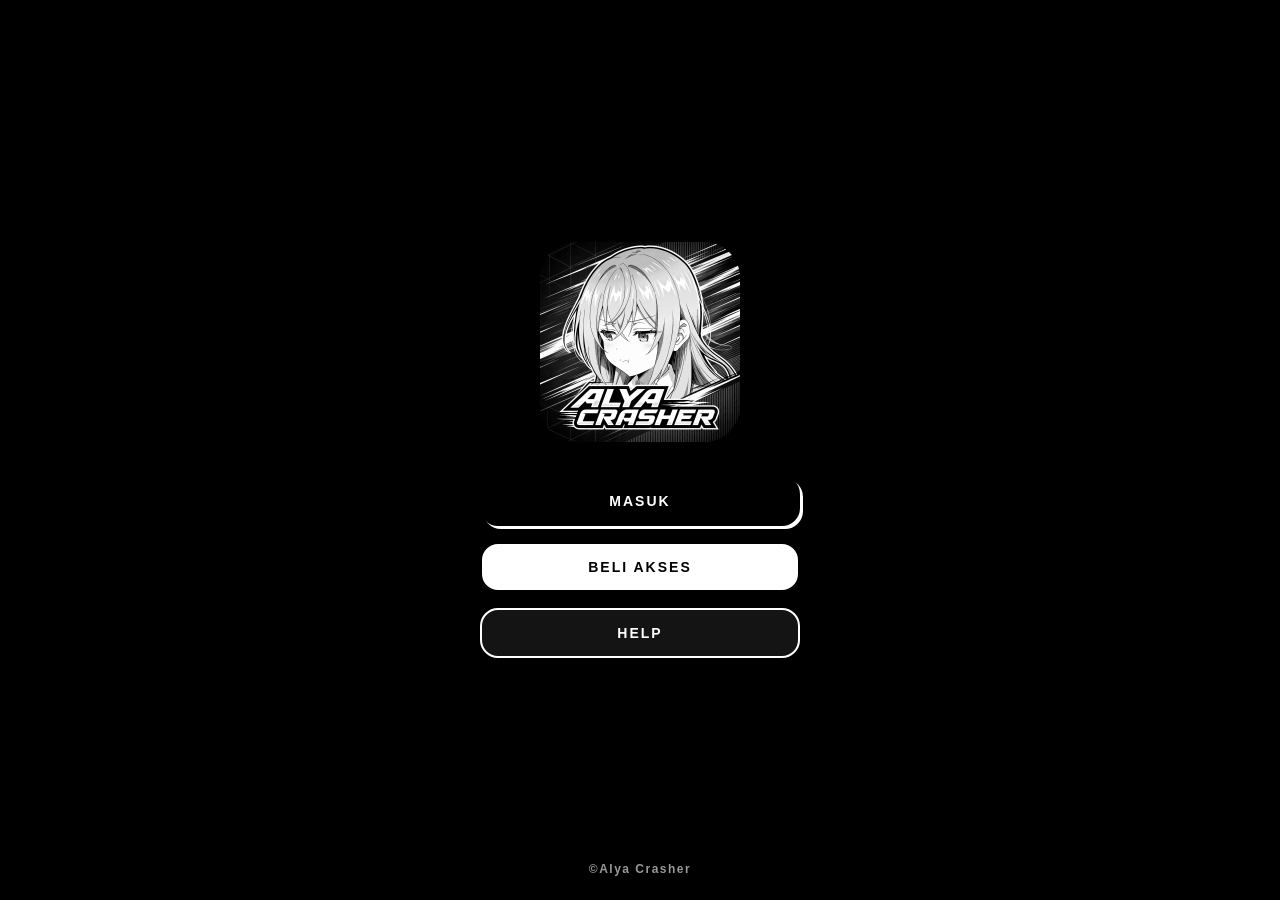
==== commit 95dd9325: "Update index.html" ====
--- a/index.html
+++ b/index.html
@@ -28,7 +28,7 @@
 <!-- BELI AKSES -->
 <section id="screen-beli" class="screen">
   <header class="topbar">
-    <button type="button" class="icon-btn back-btn" data-back="splash">&#8592;</button>
+    <button type="button" class="icon-btn" data-back="splash">&#8592;</button>
     <h2 class="topbar-title">BELI AKSES</h2>
     <span class="topbar-spacer"></span>
   </header>
@@ -49,7 +49,7 @@
 <!-- LOGIN -->
 <section id="screen-login" class="screen">
   <header class="topbar">
-    <button type="button" class="icon-btn back-btn" data-back="splash">&#8592;</button>
+    <button type="button" class="icon-btn" data-back="splash">&#8592;</button>
     <h2 class="topbar-title">LOGIN</h2>
     <span class="topbar-spacer"></span>
   </header>
@@ -76,7 +76,7 @@
 
 <!-- MENU UTAMA -->
 <section id="screen-main" class="screen">
-  <header class="topbar main-topbar">
+  <header class="topbar">
     <button type="button" class="icon-btn" id="btnDrawer">&#9776;</button>
     <h1 class="brand-title">ALYA CRASHER</h1>
     <span class="status-online">ONLINE</span>
@@ -96,7 +96,7 @@
             <svg class="hero-star" viewBox="0 0 24 24" width="18" height="18" fill="currentColor"><path d="M12 2l3.09 6.26L22 9.27l-5 4.87L18.18 22 12 18.56 5.82 22 7 14.14 2 9.27l6.91-1.01L12 2z"/></svg>
           </h2>
           <div class="hero-role-badge">
-            <svg viewBox="0 0 24 24" width="12" height="12" fill="none" stroke="currentColor" stroke-width="2" stroke-linecap="round" stroke-linejoin="round"><rect x="2" y="6" width="20" height="12" rx="2"/><line x1="6" y1="12" x2="10" y2="12"/><line x1="8" y1="10" x2="8" y2="14"/><line x1="15" y1="13" x2="15.01" y2="13"/><line x1="18" y1="11" x2="18.01" y2="11"/></svg>
+            <svg viewBox="0 0 24 24" width="12" height="12" fill="none" stroke="currentColor" stroke-width="2" stroke-linecap="round" stroke-linejoin="round"><rect x="2" y="6" width="20" height="12" rx="2"/><line x1="6" y1="12" x2="10" y2="12"/><line x1="8" y1="10" x2="8" y2="14"/></svg>
             <span id="heroRole">FULLUP</span>
           </div>
         </div>
@@ -104,18 +104,13 @@
           <svg viewBox="0 0 24 24" width="18" height="18" fill="none" stroke="currentColor" stroke-width="2" stroke-linecap="round" stroke-linejoin="round"><circle cx="12" cy="12" r="4"/><line x1="12" y1="2" x2="12" y2="4"/><line x1="12" y1="20" x2="12" y2="22"/><line x1="4.93" y1="4.93" x2="6.34" y2="6.34"/><line x1="17.66" y1="17.66" x2="19.07" y2="19.07"/><line x1="2" y1="12" x2="4" y2="12"/><line x1="20" y1="12" x2="22" y2="12"/><line x1="4.93" y1="19.07" x2="6.34" y2="17.66"/><line x1="17.66" y1="6.34" x2="19.07" y2="4.93"/></svg>
           <span>30°C</span>
         </div>
-      </div>
-
-      <div class="hero-pager">
-        <span class="pager-line"></span>
-        <span class="pager-line"></span>
       </div>
 
       <div class="vps-grid">
         <div class="vps-card">
           <div class="vps-head">
             <span class="vps-icon">
-              <svg viewBox="0 0 24 24" width="18" height="18" fill="none" stroke="currentColor" stroke-width="2" stroke-linecap="round" stroke-linejoin="round"><rect x="3" y="3" width="18" height="6" rx="2"/><rect x="3" y="15" width="18" height="6" rx="2"/><line x1="7" y1="6" x2="7.01" y2="6"/><line x1="7" y1="18" x2="7.01" y2="18"/></svg>
+              <svg viewBox="0 0 24 24" width="18" height="18" fill="none" stroke="currentColor" stroke-width="2" stroke-linecap="round" stroke-linejoin="round"><rect x="3" y="3" width="18" height="6" rx="2"/><rect x="3" y="15" width="18" height="6" rx="2"/></svg>
             </span>
             <span class="vps-title">VPS SYAM</span>
           </div>
@@ -125,7 +120,7 @@
         <div class="vps-card">
           <div class="vps-head">
             <span class="vps-icon">
-              <svg viewBox="0 0 24 24" width="18" height="18" fill="none" stroke="currentColor" stroke-width="2" stroke-linecap="round" stroke-linejoin="round"><rect x="3" y="3" width="18" height="6" rx="2"/><rect x="3" y="15" width="18" height="6" rx="2"/><line x1="7" y1="6" x2="7.01" y2="6"/><line x1="7" y1="18" x2="7.01" y2="18"/></svg>
+              <svg viewBox="0 0 24 24" width="18" height="18" fill="none" stroke="currentColor" stroke-width="2" stroke-linecap="round" stroke-linejoin="round"><rect x="3" y="3" width="18" height="6" rx="2"/><rect x="3" y="15" width="18" height="6" rx="2"/></svg>
             </span>
             <span class="vps-title">VPS RAT</span>
           </div>
@@ -138,7 +133,7 @@
         <div class="circle-box">
           <span class="circle-icon">
             <span class="circle-live"></span>
-            <svg viewBox="0 0 24 24" width="20" height="20" fill="none" stroke="currentColor" stroke-width="2" stroke-linecap="round" stroke-linejoin="round"><path d="M17 21v-2a4 4 0 0 0-4-4H5a4 4 0 0 0-4 4v2"/><circle cx="9" cy="7" r="4"/><path d="M23 21v-2a4 4 0 0 0-3-3.87"/><path d="M16 3.13a4 4 0 0 1 0 7.75"/></svg>
+            <svg viewBox="0 0 24 24" width="20" height="20" fill="none" stroke="currentColor" stroke-width="2" stroke-linecap="round" stroke-linejoin="round"><path d="M17 21v-2a4 4 0 0 0-4-4H5a4 4 0 0 0-4 4v2"/><circle cx="9" cy="7" r="4"/></svg>
           </span>
           <p class="circle-val" id="statOnline">879</p>
           <p class="circle-lbl">Online Users</p>
@@ -158,11 +153,6 @@
           <p class="circle-lbl">Expired</p>
         </div>
       </div>
-
-      <div class="hero-tags">
-        <span class="hero-tag">FULL</span>
-        <span class="hero-tag">PREMIUM</span>
-      </div>
     </div>
 
     <div class="about-block">
@@ -171,7 +161,7 @@
     </div>
   </div>
 
-  <nav class="bottom-nav">
+  <nav class="bottom-nav" id="bottomNav">
     <button type="button" class="nav-btn active" data-nav2="home">
       <span class="nav-icon-wrap">
         <span class="nav-icon">
@@ -191,7 +181,7 @@
     <button type="button" class="nav-btn" data-nav2="sender">
       <span class="nav-icon-wrap">
         <span class="nav-icon">
-          <svg viewBox="0 0 24 24" width="20" height="20" fill="none" stroke="currentColor" stroke-width="2" stroke-linecap="round" stroke-linejoin="round"><rect x="5" y="2" width="14" height="20" rx="2"/><line x1="12" y1="18" x2="12" y2="18"/><path d="M9 6h6"/></svg>
+          <svg viewBox="0 0 24 24" width="20" height="20" fill="none" stroke="currentColor" stroke-width="2" stroke-linecap="round" stroke-linejoin="round"><rect x="5" y="2" width="14" height="20" rx="2"/><line x1="12" y1="18" x2="12" y2="18"/></svg>
         </span>
       </span>
       <span class="nav-label">Sender</span>
@@ -255,7 +245,7 @@
         <div class="bug-section-head">
           <div class="bug-section-title">
             <span class="head-icon">
-              <svg viewBox="0 0 24 24" width="16" height="16" fill="none" stroke="currentColor" stroke-width="2" stroke-linecap="round" stroke-linejoin="round"><rect x="4" y="4" width="16" height="16" rx="2"/><rect x="9" y="9" width="6" height="6"/></svg>
+              <svg viewBox="0 0 24 24" width="16" height="16" fill="none" stroke="currentColor" stroke-width="2" stroke-linecap="round" stroke-linejoin="round"><rect x="4" y="4" width="16" height="16" rx="2"/></svg>
             </span>
             <span class="head-text">PILIH BUG</span>
           </div>
@@ -267,14 +257,6 @@
         </div>
 
         <div class="bug-scroll" id="bugList"></div>
-
-        <div class="bug-pagination">
-          <span class="dot"></span>
-          <span class="dot active"></span>
-          <span class="dot"></span>
-          <span class="dot"></span>
-          <span class="dot"></span>
-        </div>
       </div>
 
       <div class="white-card">
@@ -320,6 +302,25 @@
       </button>
     </div>
   </div>
+
+  <nav class="bottom-nav" data-bottom="bug">
+    <button type="button" class="nav-btn" data-nav2="home">
+      <span class="nav-icon-wrap"><span class="nav-icon"><svg viewBox="0 0 24 24" width="20" height="20" fill="none" stroke="currentColor" stroke-width="2" stroke-linecap="round" stroke-linejoin="round"><path d="M3 9.5L12 2l9 7.5V21a1 1 0 0 1-1 1h-5v-7h-6v7H4a1 1 0 0 1-1-1z"/></svg></span></span>
+      <span class="nav-label">Beranda</span>
+    </button>
+    <button type="button" class="nav-btn active" data-nav2="bug">
+      <span class="nav-icon-wrap"><span class="nav-icon"><svg viewBox="0 0 24 24" width="20" height="20" fill="none" stroke="currentColor" stroke-width="2" stroke-linecap="round" stroke-linejoin="round"><rect x="3" y="3" width="7" height="7"/><rect x="14" y="3" width="7" height="7"/><rect x="3" y="14" width="7" height="7"/><rect x="14" y="14" width="7" height="7"/></svg></span></span>
+      <span class="nav-label">Menu</span>
+    </button>
+    <button type="button" class="nav-btn" data-nav2="sender">
+      <span class="nav-icon-wrap"><span class="nav-icon"><svg viewBox="0 0 24 24" width="20" height="20" fill="none" stroke="currentColor" stroke-width="2" stroke-linecap="round" stroke-linejoin="round"><rect x="5" y="2" width="14" height="20" rx="2"/></svg></span></span>
+      <span class="nav-label">Sender</span>
+    </button>
+    <button type="button" class="nav-btn" data-nav2="setting">
+      <span class="nav-icon-wrap"><span class="nav-icon"><svg viewBox="0 0 24 24" width="20" height="20" fill="none" stroke="currentColor" stroke-width="2" stroke-linecap="round" stroke-linejoin="round"><circle cx="12" cy="12" r="3"/><path d="M19.4 15a1.65 1.65 0 0 0 .33 1.82l.06.06a2 2 0 0 1-2.83 2.83l-.06-.06a1.65 1.65 0 0 0-1.82-.33 1.65 1.65 0 0 0-1 1.51V21a2 2 0 0 1-4 0v-.09A1.65 1.65 0 0 0 9 19.4a1.65 1.65 0 0 0-1.82.33l-.06.06a2 2 0 0 1-2.83-2.83l.06-.06a1.65 1.65 0 0 0 .33-1.82 1.65 1.65 0 0 0-1.51-1H3a2 2 0 0 1 0-4h.09A1.65 1.65 0 0 0 4.6 9a1.65 1.65 0 0 0-.33-1.82l-.06-.06a2 2 0 0 1 2.83-2.83l.06.06a1.65 1.65 0 0 0 1.82.33H9a1.65 1.65 0 0 0 1-1.51V3a2 2 0 0 1 4 0v.09a1.65 1.65 0 0 0 1 1.51 1.65 1.65 0 0 0 1.82-.33l.06-.06a2 2 0 0 1 2.83 2.83l-.06.06a1.65 1.65 0 0 0-.33 1.82V9a1.65 1.65 0 0 0 1.51 1H21a2 2 0 0 1 0 4h-.09a1.65 1.65 0 0 0-1.51 1z"/></svg></span></span>
+      <span class="nav-label">Setting</span>
+    </button>
+  </nav>
 </section>
 
 <!-- SENDER -->
@@ -341,37 +342,4 @@
     </div>
 
     <div class="bug-scroll-area">
-      <button type="button" class="btn btn-outline" id="btnTambahSender" style="max-width:100%;">TAMBAH SENDER</button>
-      <div class="field-block" id="senderInputWrap" style="display:none;">
-        <label>NOMOR SENDER</label>
-        <input type="tel" id="senderNomor" placeholder="628123456789" inputmode="numeric">
-        <button type="button" class="btn btn-primary" id="btnOkeSender" style="margin-top:10px; max-width:100%;">OKE</button>
-      </div>
-      <div class="section-title">DAFTAR SENDER</div>
-      <div id="senderList" class="sender-list"></div>
-    </div>
-  </div>
-</section>
-
-<!-- SETTING -->
-<section id="screen-setting" class="screen">
-  <header class="topbar">
-    <button type="button" class="icon-btn back-btn" id="settingBack">&#8592;</button>
-    <h2 class="topbar-title">SETTING</h2>
-    <span class="topbar-spacer"></span>
-  </header>
-  <div class="content-scroll">
-    <button type="button" class="btn btn-outline" id="btnGantiAkun" style="max-width:100%;">GANTI AKUN</button>
-    <button type="button" class="btn btn-outline" id="btnGantiPass" style="max-width:100%;">GANTI PASSWORD</button>
-    <button type="button" class="btn btn-danger" id="btnLogout" style="max-width:100%;">LOGOUT</button>
-  </div>
-</section>
-
-<!-- DRAWER -->
-<aside id="drawer" class="drawer">
-  <div class="drawer-header">
-    <img src="media/logo.png" class="drawer-logo" alt="logo">
-    <h3>ALYA CRASHER</h3>
-  </div>
-  <button type="button" class="drawer-item" data-drawer="profil">PROFIL</button>
-  <butt
+      <button type="
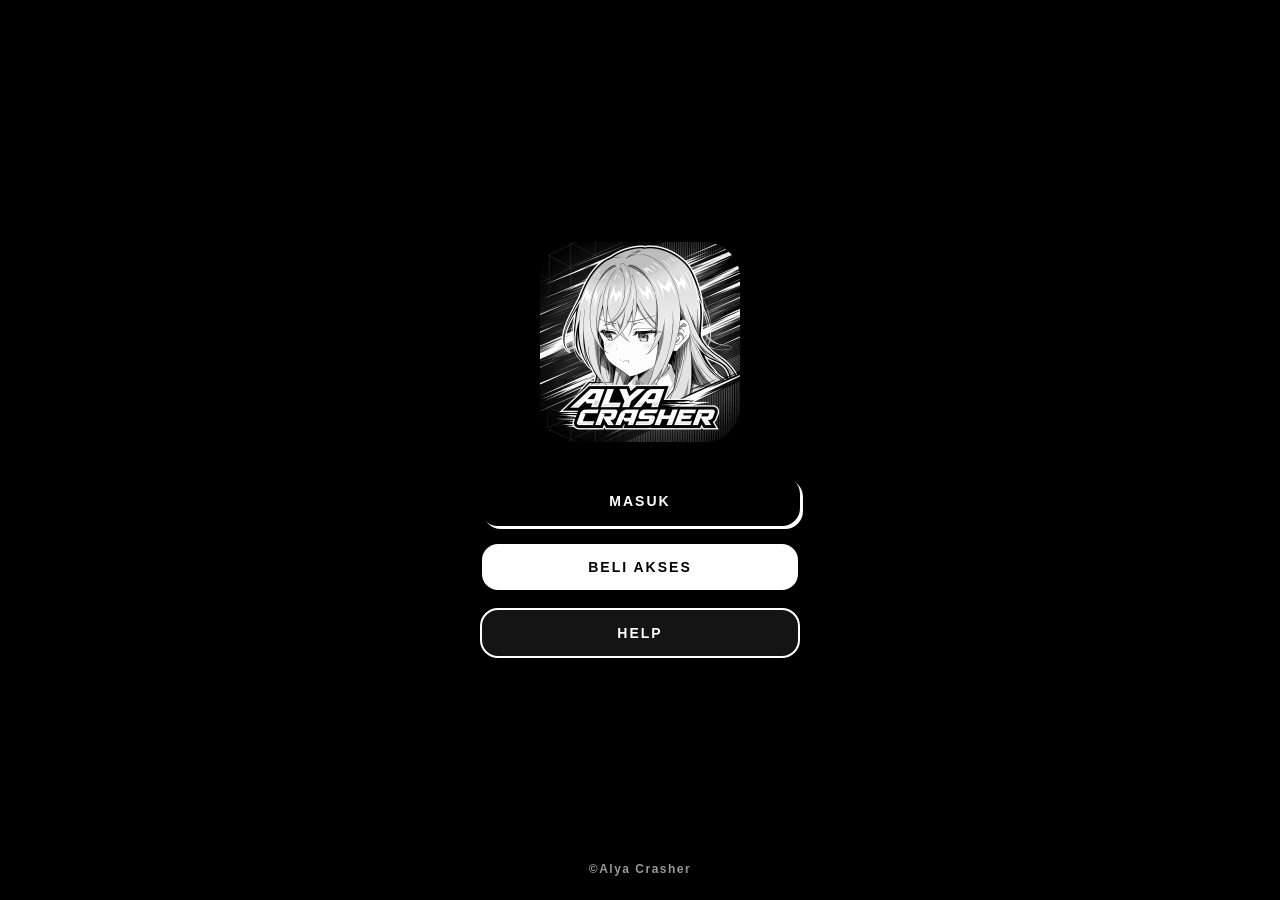
==== commit 594470b8: "Update index.html" ====
--- a/index.html
+++ b/index.html
@@ -109,9 +109,7 @@
       <div class="vps-grid">
         <div class="vps-card">
           <div class="vps-head">
-            <span class="vps-icon">
-              <svg viewBox="0 0 24 24" width="18" height="18" fill="none" stroke="currentColor" stroke-width="2" stroke-linecap="round" stroke-linejoin="round"><rect x="3" y="3" width="18" height="6" rx="2"/><rect x="3" y="15" width="18" height="6" rx="2"/></svg>
-            </span>
+            <span class="vps-icon"><svg viewBox="0 0 24 24" width="18" height="18" fill="none" stroke="currentColor" stroke-width="2" stroke-linecap="round" stroke-linejoin="round"><rect x="3" y="3" width="18" height="6" rx="2"/><rect x="3" y="15" width="18" height="6" rx="2"/></svg></span>
             <span class="vps-title">VPS SYAM</span>
           </div>
           <p class="vps-line">RAM: <b id="vpsRam1">6.9GB/35.2GB</b></p>
@@ -119,9 +117,7 @@
         </div>
         <div class="vps-card">
           <div class="vps-head">
-            <span class="vps-icon">
-              <svg viewBox="0 0 24 24" width="18" height="18" fill="none" stroke="currentColor" stroke-width="2" stroke-linecap="round" stroke-linejoin="round"><rect x="3" y="3" width="18" height="6" rx="2"/><rect x="3" y="15" width="18" height="6" rx="2"/></svg>
-            </span>
+            <span class="vps-icon"><svg viewBox="0 0 24 24" width="18" height="18" fill="none" stroke="currentColor" stroke-width="2" stroke-linecap="round" stroke-linejoin="round"><rect x="3" y="3" width="18" height="6" rx="2"/><rect x="3" y="15" width="18" height="6" rx="2"/></svg></span>
             <span class="vps-title">VPS RAT</span>
           </div>
           <p class="vps-line">RAM: <b id="vpsRam2">364.3 MB</b></p>
@@ -161,37 +157,21 @@
     </div>
   </div>
 
-  <nav class="bottom-nav" id="bottomNav">
+  <nav class="bottom-nav">
     <button type="button" class="nav-btn active" data-nav2="home">
-      <span class="nav-icon-wrap">
-        <span class="nav-icon">
-          <svg viewBox="0 0 24 24" width="20" height="20" fill="none" stroke="currentColor" stroke-width="2" stroke-linecap="round" stroke-linejoin="round"><path d="M3 9.5L12 2l9 7.5V21a1 1 0 0 1-1 1h-5v-7h-6v7H4a1 1 0 0 1-1-1z"/></svg>
-        </span>
-      </span>
+      <span class="nav-icon-wrap"><span class="nav-icon"><svg viewBox="0 0 24 24" width="20" height="20" fill="none" stroke="currentColor" stroke-width="2" stroke-linecap="round" stroke-linejoin="round"><path d="M3 9.5L12 2l9 7.5V21a1 1 0 0 1-1 1h-5v-7h-6v7H4a1 1 0 0 1-1-1z"/></svg></span></span>
       <span class="nav-label">Beranda</span>
     </button>
     <button type="button" class="nav-btn" data-nav2="bug">
-      <span class="nav-icon-wrap">
-        <span class="nav-icon">
-          <svg viewBox="0 0 24 24" width="20" height="20" fill="none" stroke="currentColor" stroke-width="2" stroke-linecap="round" stroke-linejoin="round"><rect x="3" y="3" width="7" height="7"/><rect x="14" y="3" width="7" height="7"/><rect x="3" y="14" width="7" height="7"/><rect x="14" y="14" width="7" height="7"/></svg>
-        </span>
-      </span>
+      <span class="nav-icon-wrap"><span class="nav-icon"><svg viewBox="0 0 24 24" width="20" height="20" fill="none" stroke="currentColor" stroke-width="2" stroke-linecap="round" stroke-linejoin="round"><rect x="3" y="3" width="7" height="7"/><rect x="14" y="3" width="7" height="7"/><rect x="3" y="14" width="7" height="7"/><rect x="14" y="14" width="7" height="7"/></svg></span></span>
       <span class="nav-label">Menu</span>
     </button>
     <button type="button" class="nav-btn" data-nav2="sender">
-      <span class="nav-icon-wrap">
-        <span class="nav-icon">
-          <svg viewBox="0 0 24 24" width="20" height="20" fill="none" stroke="currentColor" stroke-width="2" stroke-linecap="round" stroke-linejoin="round"><rect x="5" y="2" width="14" height="20" rx="2"/><line x1="12" y1="18" x2="12" y2="18"/></svg>
-        </span>
-      </span>
+      <span class="nav-icon-wrap"><span class="nav-icon"><svg viewBox="0 0 24 24" width="20" height="20" fill="none" stroke="currentColor" stroke-width="2" stroke-linecap="round" stroke-linejoin="round"><rect x="5" y="2" width="14" height="20" rx="2"/></svg></span></span>
       <span class="nav-label">Sender</span>
     </button>
     <button type="button" class="nav-btn" data-nav2="setting">
-      <span class="nav-icon-wrap">
-        <span class="nav-icon">
-          <svg viewBox="0 0 24 24" width="20" height="20" fill="none" stroke="currentColor" stroke-width="2" stroke-linecap="round" stroke-linejoin="round"><circle cx="12" cy="12" r="3"/><path d="M19.4 15a1.65 1.65 0 0 0 .33 1.82l.06.06a2 2 0 0 1-2.83 2.83l-.06-.06a1.65 1.65 0 0 0-1.82-.33 1.65 1.65 0 0 0-1 1.51V21a2 2 0 0 1-4 0v-.09A1.65 1.65 0 0 0 9 19.4a1.65 1.65 0 0 0-1.82.33l-.06.06a2 2 0 0 1-2.83-2.83l.06-.06a1.65 1.65 0 0 0 .33-1.82 1.65 1.65 0 0 0-1.51-1H3a2 2 0 0 1 0-4h.09A1.65 1.65 0 0 0 4.6 9a1.65 1.65 0 0 0-.33-1.82l-.06-.06a2 2 0 0 1 2.83-2.83l.06.06a1.65 1.65 0 0 0 1.82.33H9a1.65 1.65 0 0 0 1-1.51V3a2 2 0 0 1 4 0v.09a1.65 1.65 0 0 0 1 1.51 1.65 1.65 0 0 0 1.82-.33l.06-.06a2 2 0 0 1 2.83 2.83l-.06.06a1.65 1.65 0 0 0-.33 1.82V9a1.65 1.65 0 0 0 1.51 1H21a2 2 0 0 1 0 4h-.09a1.65 1.65 0 0 0-1.51 1z"/></svg>
-        </span>
-      </span>
+      <span class="nav-icon-wrap"><span class="nav-icon"><svg viewBox="0 0 24 24" width="20" height="20" fill="none" stroke="currentColor" stroke-width="2" stroke-linecap="round" stroke-linejoin="round"><circle cx="12" cy="12" r="3"/><path d="M19.4 15a1.65 1.65 0 0 0 .33 1.82l.06.06a2 2 0 0 1-2.83 2.83l-.06-.06a1.65 1.65 0 0 0-1.82-.33 1.65 1.65 0 0 0-1 1.51V21a2 2 0 0 1-4 0v-.09A1.65 1.65 0 0 0 9 19.4a1.65 1.65 0 0 0-1.82.33l-.06.06a2 2 0 0 1-2.83-2.83l.06-.06a1.65 1.65 0 0 0 .33-1.82 1.65 1.65 0 0 0-1.51-1H3a2 2 0 0 1 0-4h.09A1.65 1.65 0 0 0 4.6 9a1.65 1.65 0 0 0-.33-1.82l-.06-.06a2 2 0 0 1 2.83-2.83l.06.06a1.65 1.65 0 0 0 1.82.33H9a1.65 1.65 0 0 0 1-1.51V3a2 2 0 0 1 4 0v.09a1.65 1.65 0 0 0 1 1.51 1.65 1.65 0 0 0 1.82-.33l.06-.06a2 2 0 0 1 2.83 2.83l-.06.06a1.65 1.65 0 0 0-.33 1.82V9a1.65 1.65 0 0 0 1.51 1H21a2 2 0 0 1 0 4h-.09a1.65 1.65 0 0 0-1.51 1z"/></svg></span></span>
       <span class="nav-label">Setting</span>
     </button>
   </nav>
@@ -224,16 +204,12 @@
 
       <div class="blue-card">
         <div class="blue-card-head">
-          <span class="head-icon">
-            <svg viewBox="0 0 24 24" width="16" height="16" fill="none" stroke="currentColor" stroke-width="2" stroke-linecap="round" stroke-linejoin="round"><rect x="6" y="2" width="12" height="20" rx="2"/></svg>
-          </span>
+          <span class="head-icon"><svg viewBox="0 0 24 24" width="16" height="16" fill="none" stroke="currentColor" stroke-width="2" stroke-linecap="round" stroke-linejoin="round"><rect x="6" y="2" width="12" height="20" rx="2"/></svg></span>
           <span class="head-text">NOMOR TARGET</span>
         </div>
 
         <div class="input-pill">
-          <span class="input-pill-icon">
-            <svg viewBox="0 0 24 24" width="16" height="16" fill="none" stroke="currentColor" stroke-width="2" stroke-linecap="round" stroke-linejoin="round"><circle cx="12" cy="12" r="10"/><line x1="2" y1="12" x2="22" y2="12"/><path d="M12 2a15.3 15.3 0 0 1 4 10 15.3 15.3 0 0 1-4 10 15.3 15.3 0 0 1-4-10 15.3 15.3 0 0 1 4-10z"/></svg>
-          </span>
+          <span class="input-pill-icon"><svg viewBox="0 0 24 24" width="16" height="16" fill="none" stroke="currentColor" stroke-width="2" stroke-linecap="round" stroke-linejoin="round"><circle cx="12" cy="12" r="10"/><line x1="2" y1="12" x2="22" y2="12"/><path d="M12 2a15.3 15.3 0 0 1 4 10 15.3 15.3 0 0 1-4 10 15.3 15.3 0 0 1-4-10 15.3 15.3 0 0 1 4-10z"/></svg></span>
           <input type="tel" id="targetNomor" placeholder="62xxxxxxxxxx" autocomplete="off" inputmode="numeric">
         </div>
 
@@ -244,9 +220,7 @@
 
         <div class="bug-section-head">
           <div class="bug-section-title">
-            <span class="head-icon">
-              <svg viewBox="0 0 24 24" width="16" height="16" fill="none" stroke="currentColor" stroke-width="2" stroke-linecap="round" stroke-linejoin="round"><rect x="4" y="4" width="16" height="16" rx="2"/></svg>
-            </span>
+            <span class="head-icon"><svg viewBox="0 0 24 24" width="16" height="16" fill="none" stroke="currentColor" stroke-width="2" stroke-linecap="round" stroke-linejoin="round"><rect x="4" y="4" width="16" height="16" rx="2"/></svg></span>
             <span class="head-text">PILIH BUG</span>
           </div>
           <span class="engine-status">
@@ -262,9 +236,7 @@
       <div class="white-card">
         <div class="white-card-head">
           <div class="bug-section-title dark">
-            <span class="head-icon light">
-              <svg viewBox="0 0 24 24" width="16" height="16" fill="none" stroke="currentColor" stroke-width="2" stroke-linecap="round" stroke-linejoin="round"><path d="M22 2 11 13"/><path d="M22 2 15 22l-4-9-9-4 20-7z"/></svg>
-            </span>
+            <span class="head-icon light"><svg viewBox="0 0 24 24" width="16" height="16" fill="none" stroke="currentColor" stroke-width="2" stroke-linecap="round" stroke-linejoin="round"><path d="M22 2 11 13"/><path d="M22 2 15 22l-4-9-9-4 20-7z"/></svg></span>
             <span class="head-text">PILIH SENDER</span>
           </div>
           <span class="sender-online-badge">
@@ -275,16 +247,12 @@
 
         <div class="sender-mode" id="senderMode">
           <div class="mode-card active" data-mode="pribadi" role="button" tabindex="0">
-            <div class="mode-icon">
-              <svg viewBox="0 0 24 24" width="20" height="20" fill="none" stroke="currentColor" stroke-width="2" stroke-linecap="round" stroke-linejoin="round"><path d="M20 21v-2a4 4 0 0 0-4-4H8a4 4 0 0 0-4 4v2"/><circle cx="12" cy="7" r="4"/></svg>
-            </div>
+            <div class="mode-icon"><svg viewBox="0 0 24 24" width="20" height="20" fill="none" stroke="currentColor" stroke-width="2" stroke-linecap="round" stroke-linejoin="round"><path d="M20 21v-2a4 4 0 0 0-4-4H8a4 4 0 0 0-4 4v2"/><circle cx="12" cy="7" r="4"/></svg></div>
             <div class="mode-name">Pribadi</div>
             <div class="mode-sub" id="pribadiSub">Kosong</div>
           </div>
           <div class="mode-card" data-mode="global" role="button" tabindex="0">
-            <div class="mode-icon">
-              <svg viewBox="0 0 24 24" width="20" height="20" fill="none" stroke="currentColor" stroke-width="2" stroke-linecap="round" stroke-linejoin="round"><circle cx="12" cy="12" r="10"/><line x1="2" y1="12" x2="22" y2="12"/><path d="M12 2a15.3 15.3 0 0 1 4 10 15.3 15.3 0 0 1-4 10 15.3 15.3 0 0 1-4-10 15.3 15.3 0 0 1 4-10z"/></svg>
-            </div>
+            <div class="mode-icon"><svg viewBox="0 0 24 24" width="20" height="20" fill="none" stroke="currentColor" stroke-width="2" stroke-linecap="round" stroke-linejoin="round"><circle cx="12" cy="12" r="10"/><line x1="2" y1="12" x2="22" y2="12"/><path d="M12 2a15.3 15.3 0 0 1 4 10 15.3 15.3 0 0 1-4 10 15.3 15.3 0 0 1-4-10 15.3 15.3 0 0 1 4-10z"/></svg></div>
             <div class="mode-name">Global</div>
             <div class="mode-sub" id="globalSenderSub">0 sender</div>
           </div>
@@ -303,7 +271,7 @@
     </div>
   </div>
 
-  <nav class="bottom-nav" data-bottom="bug">
+  <nav class="bottom-nav">
     <button type="button" class="nav-btn" data-nav2="home">
       <span class="nav-icon-wrap"><span class="nav-icon"><svg viewBox="0 0 24 24" width="20" height="20" fill="none" stroke="currentColor" stroke-width="2" stroke-linecap="round" stroke-linejoin="round"><path d="M3 9.5L12 2l9 7.5V21a1 1 0 0 1-1 1h-5v-7h-6v7H4a1 1 0 0 1-1-1z"/></svg></span></span>
       <span class="nav-label">Beranda</span>
@@ -342,4 +310,9 @@
     </div>
 
     <div class="bug-scroll-area">
-      <button type="
+      <button type="button" class="btn btn-outline" id="btnTambahSender" style="max-width:100%;">TAMBAH SENDER</button>
+      <div class="field-block" id="senderInputWrap" style="display:none;">
+        <label>NOMOR SENDER</label>
+        <input type="tel" id="senderNomor" placeholder="628123456789" inputmode="numeric">
+        <button type="button" class="btn btn-primary" id="btnOkeSender" style="margin-top:10px; max-width:100%;">OKE</button>
+    
--- a/style.css
+++ b/style.css
@@ -9,13 +9,10 @@
 :root {
   --black: #000;
   --white: #fff;
-  --gray-1: #0a0a0a;
-  --gray-2: #1a1a1a;
   --gray-3: #2a2a2a;
   --gray-4: #666;
   --gray-5: #999;
   --gray-6: #ccc;
-  --gray-7: #e8e8e8;
   --gray-8: #f4f4f4;
   --r-sm: 12px;
   --r-md: 18px;
@@ -27,7 +24,11 @@
   --safe-bottom: env(safe-area-inset-bottom, 0px);
 }
 
-html, body {
+html {
+  height: 100%;
+  overflow: hidden;
+}
+body {
   height: 100%;
   width: 100%;
   overflow: hidden;
@@ -35,15 +36,15 @@
   color: var(--black);
   -webkit-font-smoothing: antialiased;
   overscroll-behavior: none;
-  position: fixed;
-  inset: 0;
-}
-body { display: flex; flex-direction: column; }
-
+  position: relative;
+}
+
+/* BG VIDEO */
 .bg-global {
   position: fixed;
   top: 0; left: 0;
-  width: 100%; height: 100%;
+  width: 100%;
+  height: 100%;
   object-fit: cover;
   z-index: -2;
   filter: grayscale(100%) contrast(1.05);
@@ -54,23 +55,21 @@
   inset: 0;
   background: linear-gradient(180deg, rgba(0,0,0,.55) 0%, rgba(0,0,0,.72) 100%);
   z-index: -1;
-}
-
+  pointer-events: none;
+}
+
+/* SCREEN */
 .screen {
   display: none;
-  position: fixed;
+  position: absolute;
   inset: 0;
   z-index: 1;
   flex-direction: column;
   overflow: hidden;
-  animation: fadeIn .28s ease;
 }
 .screen.active { display: flex; }
-@keyframes fadeIn {
-  from { opacity: 0; transform: translateY(6px); }
-  to { opacity: 1; transform: translateY(0); }
-}
-
+
+/* SPLASH */
 .splash-wrap {
   flex: 1;
   display: flex;
@@ -85,7 +84,7 @@
   width: 200px;
   max-width: 62%;
   margin-bottom: 18px;
-  filter: grayscale(100%) drop-shadow(0 8px 24px rgba(0,0,0,.4));
+  filter: grayscale(100%);
   animation: floatLogo 4s ease-in-out infinite;
 }
 @keyframes floatLogo {
@@ -101,6 +100,7 @@
   font-weight: 600;
 }
 
+/* BUTTONS */
 .btn {
   width: 100%;
   max-width: 320px;
@@ -114,39 +114,21 @@
   cursor: pointer;
   background: var(--white);
   color: var(--black);
-  flex-shrink: 0;
   transition: transform .16s ease, box-shadow .16s ease;
   -webkit-appearance: none;
   appearance: none;
-}
-.btn-primary {
-  background: var(--black);
-  color: var(--white);
-  box-shadow: var(--brut-w);
-}
+  pointer-events: auto;
+  z-index: 1;
+  position: relative;
+}
+.btn-primary { background: var(--black); color: var(--white); box-shadow: var(--brut-w); }
 .btn-primary:active { transform: translate(2px, 2px); box-shadow: 1px 1px 0 var(--white); }
-
-.btn-outline {
-  background: var(--white);
-  color: var(--black);
-  box-shadow: var(--brut);
-}
+.btn-outline { background: var(--white); color: var(--black); box-shadow: var(--brut); }
 .btn-outline:active { transform: translate(2px, 2px); box-shadow: 1px 1px 0 var(--black); }
-
-.btn-ghost {
-  background: rgba(255,255,255,.08);
-  color: var(--white);
-  border: 2px solid var(--white);
-  backdrop-filter: blur(8px);
-  -webkit-backdrop-filter: blur(8px);
-}
-.btn-danger {
-  background: var(--black);
-  color: var(--white);
-  border-color: var(--white);
-  box-shadow: var(--brut-w);
-}
-
+.btn-ghost { background: rgba(255,255,255,.08); color: var(--white); border: 2px solid var(--white); }
+.btn-danger { background: var(--black); color: var(--white); border-color: var(--white); box-shadow: var(--brut-w); }
+
+/* TOPBAR */
 .topbar {
   display: flex;
   align-items: center;
@@ -159,13 +141,7 @@
   flex-shrink: 0;
   z-index: 5;
 }
-.topbar-title {
-  font-size: 15px;
-  font-weight: 900;
-  letter-spacing: 2.5px;
-  flex: 1;
-  text-align: center;
-}
+.topbar-title { font-size: 15px; font-weight: 900; letter-spacing: 2.5px; flex: 1; text-align: center; }
 .topbar-spacer { width: 38px; flex-shrink: 0; }
 
 .icon-btn {
@@ -181,33 +157,33 @@
   justify-content: center;
   border-radius: var(--r-sm);
   flex-shrink: 0;
-  transition: background .16s ease, transform .16s ease;
-}
-.icon-btn:active { transform: scale(.92); background: rgba(255,255,255,.08); }
-
+  pointer-events: auto;
+  z-index: 2;
+  position: relative;
+}
+.icon-btn:active { background: rgba(255,255,255,.08); }
+
+/* CONTENT SCROLL */
 .content-scroll {
   flex: 1;
   overflow-y: auto;
   overflow-x: hidden;
   -webkit-overflow-scrolling: touch;
   padding: 16px;
-  padding-bottom: calc(150px + var(--safe-bottom));
+  padding-bottom: calc(140px + var(--safe-bottom));
   display: flex;
   flex-direction: column;
   gap: 14px;
   background: var(--gray-8);
-}
-.content-scroll::-webkit-scrollbar { width: 4px; }
-.content-scroll::-webkit-scrollbar-thumb { background: var(--gray-6); border-radius: 2px; }
-
+  position: relative;
+  z-index: 1;
+}
+
+/* FIELD */
 .field-block { display: flex; flex-direction: column; gap: 8px; width: 100%; }
 .field-block label {
-  font-size: 11px;
-  font-weight: 900;
-  letter-spacing: 2.5px;
-  text-transform: uppercase;
-  color: var(--black);
-  padding-left: 4px;
+  font-size: 11px; font-weight: 900; letter-spacing: 2.5px;
+  text-transform: uppercase; color: var(--black); padding-left: 4px;
 }
 .field-block input {
   padding: 14px 16px;
@@ -219,71 +195,40 @@
   color: var(--black);
   outline: none;
   width: 100%;
-  transition: transform .16s ease, box-shadow .16s ease;
   -webkit-appearance: none;
   appearance: none;
-}
-.field-block input:focus {
-  box-shadow: var(--brut);
-  transform: translate(-2px, -2px);
-}
+  position: relative;
+  z-index: 1;
+}
+.field-block input:focus { box-shadow: var(--brut); }
 .pass-row { display: flex; gap: 8px; width: 100%; }
 .pass-row input { flex: 1; min-width: 0; }
 .pass-row .icon-btn {
-  border: 2px solid var(--black);
-  background: var(--white);
-  color: var(--black);
-  width: 52px;
-  height: auto;
-  border-radius: var(--r-md);
-  flex-shrink: 0;
-}
-
-.price-grid {
-  display: grid;
-  grid-template-columns: repeat(2, 1fr);
-  gap: 10px;
-  width: 100%;
-}
+  border: 2px solid var(--black); background: var(--white); color: var(--black);
+  width: 52px; height: auto; border-radius: var(--r-md); flex-shrink: 0;
+}
+
+/* PRICE GRID */
+.price-grid { display: grid; grid-template-columns: repeat(2,1fr); gap: 10px; width: 100%; }
 .price-card {
-  border: 2px solid var(--black);
-  border-radius: var(--r-lg);
-  padding: 14px;
-  background: var(--white);
-  cursor: pointer;
-  box-shadow: var(--brut);
-  transition: transform .16s ease, box-shadow .16s ease;
-  min-width: 0;
-}
-.price-card:active { transform: translate(2px, 2px); box-shadow: 1px 1px 0 var(--black); }
-.price-card.selected {
-  background: var(--black);
-  color: var(--white);
-  box-shadow: var(--brut-w);
-}
-.price-card h4 {
-  font-size: 10px;
-  font-weight: 900;
-  letter-spacing: 1.5px;
-  text-transform: uppercase;
-  margin-bottom: 6px;
-  line-height: 1.3;
-}
+  border: 2px solid var(--black); border-radius: var(--r-lg);
+  padding: 14px; background: var(--white); cursor: pointer;
+  box-shadow: var(--brut); min-width: 0;
+  pointer-events: auto;
+  position: relative;
+  z-index: 1;
+}
+.price-card.selected { background: var(--black); color: var(--white); box-shadow: var(--brut-w); }
+.price-card h4 { font-size: 10px; font-weight: 900; letter-spacing: 1.5px; text-transform: uppercase; margin-bottom: 6px; line-height: 1.3; }
 .price-card p { font-size: 16px; font-weight: 900; letter-spacing: -0.3px; }
 
+/* LOGIN */
 .login-wrap { justify-content: center; align-items: center; }
 .login-logo { width: 140px; margin-bottom: 14px; filter: grayscale(100%); }
-.login-wrap .field-block,
-.login-wrap .btn { max-width: 340px; }
-.login-error {
-  color: var(--black);
-  font-size: 12px;
-  font-weight: 800;
-  text-align: center;
-  min-height: 16px;
-  letter-spacing: .5px;
-}
-
+.login-wrap .field-block, .login-wrap .btn { max-width: 340px; }
+.login-error { color: var(--black); font-size: 12px; font-weight: 800; text-align: center; min-height: 16px; }
+
+/* ANIM */
 .anim-screen { background: var(--black); }
 #gravityCanvas { width: 100%; height: 100%; display: block; }
 .btn-skip {
@@ -300,71 +245,34 @@
   font-weight: 900;
   letter-spacing: 2px;
   cursor: pointer;
-  z-index: 3;
-}
-
-.brand-title {
-  font-size: 14px;
-  font-weight: 900;
-  letter-spacing: 2px;
-  flex: 1;
-  text-align: center;
-  white-space: nowrap;
-  overflow: hidden;
-  text-overflow: ellipsis;
-  color: var(--white);
-}
-.status-online {
-  font-size: 9px;
-  font-weight: 900;
-  letter-spacing: 1.2px;
-  padding: 5px 10px;
-  border: 1.5px solid var(--white);
-  border-radius: 999px;
-  flex-shrink: 0;
-  color: var(--white);
-}
-
+  z-index: 5;
+  pointer-events: auto;
+}
+
+/* MAIN */
+.brand-title { font-size: 14px; font-weight: 900; letter-spacing: 2px; flex: 1; text-align: center; color: var(--white); overflow: hidden; text-overflow: ellipsis; white-space: nowrap; }
+.status-online { font-size: 9px; font-weight: 900; letter-spacing: 1.2px; padding: 5px 10px; border: 1.5px solid var(--white); border-radius: 999px; flex-shrink: 0; color: var(--white); }
+
+/* VIDEO BOX */
 .video-box {
-  width: 100%;
-  aspect-ratio: 16/9;
-  border-radius: var(--r-lg);
-  overflow: hidden;
-  background: var(--black);
-  border: 2px solid var(--black);
-  box-shadow: var(--brut);
-  flex-shrink: 0;
-}
-.video-box video {
-  width: 100%; height: 100%;
-  object-fit: cover;
-  pointer-events: none;
-  filter: grayscale(100%);
-  display: block;
-}
-
+  width: 100%; aspect-ratio: 16/9;
+  border-radius: var(--r-lg); overflow: hidden;
+  background: var(--black); border: 2px solid var(--black);
+  box-shadow: var(--brut); flex-shrink: 0;
+}
+.video-box video { width: 100%; height: 100%; object-fit: cover; pointer-events: none; filter: grayscale(100%); display: block; }
+
+/* ABOUT */
 .about-block {
-  border: 2px solid var(--black);
-  border-radius: var(--r-lg);
-  padding: 16px;
-  background: var(--white);
-  box-shadow: var(--brut);
-  width: 100%;
-}
-.about-block h2 {
-  font-size: 14px;
-  font-weight: 900;
-  letter-spacing: 1.5px;
-  margin-bottom: 6px;
-  color: var(--black);
-}
+  border: 2px solid var(--black); border-radius: var(--r-lg);
+  padding: 16px; background: var(--white); box-shadow: var(--brut); width: 100%;
+}
+.about-block h2 { font-size: 14px; font-weight: 900; letter-spacing: 1.5px; margin-bottom: 6px; }
 .about-block p { font-size: 12px; color: var(--gray-3); line-height: 1.55; }
 
-/* ===== HERO CARD ===== */
-.main-scroll { background: var(--gray-8); padding-bottom: calc(150px + var(--safe-bottom)); }
-
+/* HERO CARD */
+.main-scroll { padding-bottom: calc(140px + var(--safe-bottom)); }
 .hero-card {
-  position: relative;
   border-radius: 28px;
   border: 2px solid var(--black);
   box-shadow: var(--brut);
@@ -373,172 +281,76 @@
   display: flex;
   flex-direction: column;
   gap: 16px;
-  overflow: hidden;
-}
-.hero-top {
-  display: flex;
-  align-items: center;
-  gap: 12px;
-  position: relative;
-  z-index: 1;
-}
-.hero-avatar-wrap {
-  position: relative;
-  width: 64px;
-  height: 64px;
-  flex-shrink: 0;
-}
+}
+.hero-top { display: flex; align-items: center; gap: 12px; }
+.hero-avatar-wrap { position: relative; width: 64px; height: 64px; flex-shrink: 0; }
 .hero-avatar {
-  width: 64px;
-  height: 64px;
-  border-radius: 50%;
-  object-fit: cover;
+  width: 64px; height: 64px; border-radius: 50%; object-fit: cover;
   border: 3px solid var(--black);
   box-shadow: 0 0 0 3px var(--white), 0 0 0 6px var(--gray-6);
-  filter: grayscale(100%);
-  display: block;
+  filter: grayscale(100%); display: block;
 }
 .hero-online-dot {
-  position: absolute;
-  bottom: 2px;
-  right: 2px;
-  width: 14px;
-  height: 14px;
-  background: var(--black);
-  border: 2.5px solid var(--white);
-  border-radius: 50%;
+  position: absolute; bottom: 2px; right: 2px;
+  width: 14px; height: 14px;
+  background: var(--black); border: 2.5px solid var(--white); border-radius: 50%;
 }
 .hero-user-info { flex: 1; min-width: 0; }
-.hero-greet {
-  font-size: 11px;
-  font-weight: 700;
-  color: var(--gray-4);
-  letter-spacing: .5px;
-  margin-bottom: 2px;
-}
+.hero-greet { font-size: 11px; font-weight: 700; color: var(--gray-4); margin-bottom: 2px; }
 .hero-name {
-  font-size: 19px;
-  font-weight: 900;
-  color: var(--black);
-  letter-spacing: -0.3px;
-  display: flex;
-  align-items: center;
-  gap: 6px;
-  line-height: 1.1;
-  margin-bottom: 6px;
-  white-space: nowrap;
-  overflow: hidden;
-  text-overflow: ellipsis;
+  font-size: 19px; font-weight: 900; color: var(--black);
+  display: flex; align-items: center; gap: 6px; line-height: 1.1;
+  margin-bottom: 6px; overflow: hidden; text-overflow: ellipsis; white-space: nowrap;
 }
 .hero-star { color: var(--black); flex-shrink: 0; }
 .hero-role-badge {
-  display: inline-flex;
-  align-items: center;
-  gap: 5px;
-  padding: 5px 10px;
-  background: var(--black);
-  color: var(--white);
-  border-radius: 999px;
-  font-size: 10px;
-  font-weight: 900;
-  letter-spacing: 1.5px;
-  text-transform: uppercase;
+  display: inline-flex; align-items: center; gap: 5px;
+  padding: 5px 10px; background: var(--black); color: var(--white);
+  border-radius: 999px; font-size: 10px; font-weight: 900;
+  letter-spacing: 1.5px; text-transform: uppercase;
 }
 .hero-weather {
-  display: flex;
-  align-items: center;
-  gap: 6px;
-  padding: 8px 12px;
-  background: var(--black);
-  color: var(--white);
-  border-radius: 999px;
-  font-size: 12px;
-  font-weight: 900;
-  letter-spacing: .5px;
-  flex-shrink: 0;
+  display: flex; align-items: center; gap: 6px;
+  padding: 8px 12px; background: var(--black); color: var(--white);
+  border-radius: 999px; font-size: 12px; font-weight: 900; flex-shrink: 0;
 }
 .hero-weather svg { stroke: var(--white); }
 
-.hero-pager { display: flex; gap: 6px; justify-content: center; align-items: center; }
-.pager-line {
-  width: 22px;
-  height: 4px;
-  border-radius: 2px;
-  background: var(--gray-6);
-}
-.pager-line:first-child { background: var(--black); }
-
 .vps-grid { display: grid; grid-template-columns: 1fr 1fr; gap: 10px; }
-.vps-card {
-  background: var(--gray-8);
-  border: 2px solid var(--black);
-  border-radius: 16px;
-  padding: 12px 14px;
-  display: flex;
-  flex-direction: column;
-  gap: 4px;
-}
+.vps-card { background: var(--gray-8); border: 2px solid var(--black); border-radius: 16px; padding: 12px 14px; }
 .vps-head { display: flex; align-items: center; gap: 6px; margin-bottom: 4px; }
-.vps-icon { display: inline-flex; align-items: center; justify-content: center; color: var(--black); }
+.vps-icon { display: inline-flex; }
 .vps-icon svg { stroke: var(--black); }
-.vps-title {
-  font-size: 11px;
-  font-weight: 900;
-  letter-spacing: 1.5px;
-  text-transform: uppercase;
-  color: var(--black);
-}
-.vps-line { font-size: 11px; font-weight: 700; color: var(--gray-3); letter-spacing: .3px; }
+.vps-title { font-size: 11px; font-weight: 900; letter-spacing: 1.5px; text-transform: uppercase; }
+.vps-line { font-size: 11px; font-weight: 700; color: var(--gray-3); }
 .vps-line b { color: var(--black); font-weight: 900; }
 
-.stats-circle { display: grid; grid-template-columns: repeat(3, 1fr); gap: 8px; padding-top: 4px; }
+.stats-circle { display: grid; grid-template-columns: repeat(3,1fr); gap: 8px; }
 .circle-box { display: flex; flex-direction: column; align-items: center; gap: 4px; text-align: center; }
 .circle-icon {
-  position: relative;
-  width: 54px;
-  height: 54px;
-  border-radius: 50%;
-  border: 2px solid var(--black);
-  background: var(--white);
-  display: inline-flex;
-  align-items: center;
-  justify-content: center;
-  color: var(--black);
+  position: relative; width: 54px; height: 54px;
+  border-radius: 50%; border: 2px solid var(--black);
+  background: var(--white); display: inline-flex;
+  align-items: center; justify-content: center;
   box-shadow: var(--brut);
 }
 .circle-icon svg { stroke: var(--black); }
 .circle-live {
-  position: absolute;
-  top: -2px;
-  right: -2px;
-  width: 12px;
-  height: 12px;
-  background: var(--black);
-  border: 2px solid var(--white);
-  border-radius: 50%;
-}
-.circle-val { font-size: 15px; font-weight: 900; color: var(--black); margin-top: 4px; letter-spacing: -0.3px; }
-.circle-lbl { font-size: 9.5px; font-weight: 800; color: var(--gray-4); letter-spacing: .5px; }
-
-.hero-tags { display: flex; gap: 6px; justify-content: flex-start; flex-wrap: wrap; }
-.hero-tag {
-  padding: 4px 10px;
-  background: var(--gray-8);
-  border: 1.5px solid var(--black);
-  border-radius: 6px;
-  font-size: 9px;
-  font-weight: 900;
-  letter-spacing: 1.5px;
-  color: var(--black);
-}
-
-/* ===== BOTTOM NAV ===== */
-.bottom-nav {
+  position: absolute; top: -2px; right: -2px;
+  width: 12px; height: 12px;
+  background: var(--black); border: 2px solid var(--white); border-radius: 50%;
+}
+.circle-val { font-size: 15px; font-weight: 900; margin-top: 4px; }
+.circle-lbl { font-size: 9.5px; font-weight: 800; color: var(--gray-4); }
+
+/* BOTTOM NAV — hanya di screen yg aktif */
+.bottom-nav { display: none; }
+.screen.active .bottom-nav {
+  display: flex;
   position: fixed;
   bottom: calc(14px + var(--safe-bottom));
   left: 14px;
   right: 14px;
-  display: flex;
   align-items: flex-end;
   justify-content: space-between;
   padding: 10px 8px 8px;
@@ -546,7 +358,6 @@
   border-radius: 32px;
   box-shadow: 0 12px 32px rgba(0,0,0,.45), 0 0 0 2px rgba(255,255,255,.06);
   z-index: 30;
-  overflow: visible;
 }
 .nav-btn {
   flex: 1;
@@ -560,248 +371,154 @@
   cursor: pointer;
   padding: 4px 2px;
   border-radius: 20px;
-  transition: color .28s ease;
   min-width: 0;
   position: relative;
+  pointer-events: auto;
+  -webkit-appearance: none;
+  appearance: none;
 }
 .nav-icon-wrap {
-  width: 42px;
-  height: 42px;
-  display: flex;
-  align-items: center;
-  justify-content: center;
+  width: 42px; height: 42px;
+  display: flex; align-items: center; justify-content: center;
   border-radius: 50%;
   background: transparent;
-  transition: transform .38s cubic-bezier(.34,1.56,.64,1), background .28s ease, box-shadow .28s ease;
-}
-.nav-icon { display: inline-flex; align-items: center; justify-content: center; }
-.nav-icon svg { stroke: currentColor; transition: stroke .28s ease; }
+  transition: transform .3s cubic-bezier(.34,1.56,.64,1), background .25s ease, box-shadow .25s ease;
+  pointer-events: none;
+}
+.nav-icon { pointer-events: none; }
+.nav-icon svg { stroke: currentColor; }
 .nav-label {
-  font-size: 9.5px;
-  font-weight: 900;
-  letter-spacing: .8px;
-  text-transform: uppercase;
-  transition: opacity .28s ease, transform .28s ease;
-  white-space: nowrap;
-  overflow: hidden;
-  text-overflow: ellipsis;
-  max-width: 100%;
-}
-.nav-btn:active .nav-icon-wrap { transform: scale(.9); }
+  font-size: 9.5px; font-weight: 900; letter-spacing: .8px;
+  text-transform: uppercase; transition: transform .25s ease;
+  white-space: nowrap; overflow: hidden; text-overflow: ellipsis;
+  max-width: 100%; pointer-events: none;
+}
 .nav-btn.active { color: var(--white); }
 .nav-btn.active .nav-icon-wrap {
   background: var(--white);
   color: var(--black);
   transform: translateY(-18px) scale(1.1);
   box-shadow: 0 8px 20px rgba(0,0,0,.35), 0 0 0 6px var(--black), 0 0 0 8px var(--white);
-  animation: navPop .45s cubic-bezier(.34,1.56,.64,1);
 }
 .nav-btn.active .nav-icon svg { stroke: var(--black); }
-.nav-btn.active .nav-label { color: var(--white); transform: translateY(-16px); font-weight: 900; }
-@keyframes navPop {
-  0%   { transform: translateY(0) scale(.8); }
-  50%  { transform: translateY(-22px) scale(1.15); }
-  100% { transform: translateY(-18px) scale(1.1); }
-}
-.nav-btn:not(.active) .nav-label { opacity: .75; transform: translateY(0); }
-
-/* ===== BUG PAGE ===== */
-.bug-page { flex: 1; display: flex; flex-direction: column; background: var(--gray-8); overflow: hidden; }
-
+.nav-btn.active .nav-label { color: var(--white); transform: translateY(-16px); }
+.nav-btn:not(.active) .nav-label { opacity: .75; }
+
+/* BUG PAGE */
+.bug-page { flex: 1; display: flex; flex-direction: column; background: var(--gray-8); overflow: hidden; position: relative; z-index: 1; }
 .bug-header {
-  display: flex;
-  align-items: center;
-  justify-content: space-between;
-  gap: 10px;
-  padding: 14px;
+  display: flex; align-items: center; justify-content: space-between;
+  gap: 10px; padding: 14px;
   padding-top: calc(14px + var(--safe-top));
-  background: var(--black);
-  flex-shrink: 0;
+  background: var(--black); flex-shrink: 0;
 }
 .bug-brand {
-  display: flex;
-  align-items: center;
-  gap: 8px;
-  padding: 10px 16px;
-  background: var(--white);
-  color: var(--black);
-  border-radius: 999px;
-  border: 2px solid var(--white);
+  display: flex; align-items: center; gap: 8px;
+  padding: 10px 16px; background: var(--white); color: var(--black);
+  border-radius: 999px; border: 2px solid var(--white);
 }
 .bug-brand-icon {
-  width: 16px; height: 16px;
-  background: var(--black);
-  border-radius: 4px;
-  position: relative;
-  display: inline-block;
+  width: 16px; height: 16px; background: var(--black);
+  border-radius: 4px; position: relative; display: inline-block;
 }
 .bug-brand-icon::before {
-  content: "";
-  position: absolute;
-  inset: 3px;
-  background: var(--white);
-  border-radius: 2px;
-}
-.bug-brand-text { font-size: 13px; font-weight: 900; letter-spacing: 2px; color: var(--black); }
+  content: ""; position: absolute; inset: 3px;
+  background: var(--white); border-radius: 2px;
+}
+.bug-brand-text { font-size: 13px; font-weight: 900; letter-spacing: 2px; }
 .bug-header-actions { display: flex; gap: 8px; }
 .bug-icon-btn {
-  width: 38px; height: 38px;
-  border-radius: 12px;
-  background: transparent;
-  border: none;
-  color: var(--white);
-  display: flex;
-  align-items: center;
-  justify-content: center;
-  cursor: pointer;
-  transition: background .16s ease, transform .16s ease;
-}
-.bug-icon-btn:active { transform: scale(.9); background: rgba(255,255,255,.12); }
+  width: 38px; height: 38px; border-radius: 12px;
+  background: transparent; border: none; color: var(--white);
+  display: flex; align-items: center; justify-content: center; cursor: pointer;
+  pointer-events: auto;
+}
+.bug-icon-btn:active { background: rgba(255,255,255,.12); }
 
 .bug-scroll-area {
-  flex: 1;
-  overflow-y: auto;
-  overflow-x: hidden;
+  flex: 1; overflow-y: auto; overflow-x: hidden;
   -webkit-overflow-scrolling: touch;
   padding: 14px;
-  padding-bottom: calc(150px + var(--safe-bottom));
-  display: flex;
-  flex-direction: column;
-  gap: 14px;
-}
-.bug-page .video-box {
-  border-radius: 18px;
-  border: 2px solid var(--black);
+  padding-bottom: calc(140px + var(--safe-bottom));
+  display: flex; flex-direction: column; gap: 14px;
+}
+.bug-page .video-box { border-radius: 18px; margin-top: 4px; }
+
+.blue-card {
+  background: var(--white); border: 2px solid var(--black);
+  border-radius: 28px; padding: 20px 18px;
   box-shadow: var(--brut);
-  overflow: hidden;
-  margin-top: 4px;
-}
-
-.blue-card {
-  background: var(--white);
-  border: 2px solid var(--black);
-  border-radius: 28px;
-  padding: 20px 18px;
-  box-shadow: var(--brut);
-  display: flex;
-  flex-direction: column;
-  gap: 14px;
+  display: flex; flex-direction: column; gap: 14px;
 }
 .blue-card-head { display: flex; align-items: center; gap: 10px; }
 .head-icon {
-  width: 32px; height: 32px;
-  border-radius: 10px;
-  background: var(--black);
-  display: inline-flex;
-  align-items: center;
-  justify-content: center;
-  flex-shrink: 0;
+  width: 32px; height: 32px; border-radius: 10px;
+  background: var(--black); display: inline-flex;
+  align-items: center; justify-content: center; flex-shrink: 0;
 }
 .head-icon svg { stroke: var(--white); }
-.head-text { font-size: 14px; font-weight: 900; letter-spacing: 2px; color: var(--black); }
+.head-text { font-size: 14px; font-weight: 900; letter-spacing: 2px; }
 
 .input-pill {
-  display: flex;
-  align-items: center;
-  gap: 10px;
-  background: var(--gray-8);
-  border: 2px solid var(--black);
-  border-radius: 14px;
-  padding: 14px 16px;
-}
-.input-pill-icon { display: inline-flex; color: var(--black); flex-shrink: 0; }
+  display: flex; align-items: center; gap: 10px;
+  background: var(--gray-8); border: 2px solid var(--black);
+  border-radius: 14px; padding: 14px 16px;
+}
+.input-pill-icon { display: inline-flex; flex-shrink: 0; }
 .input-pill-icon svg { stroke: var(--black); }
 .input-pill input {
-  flex: 1;
-  border: none;
-  outline: none;
-  background: transparent;
-  font-size: 15px;
-  font-weight: 700;
-  color: var(--black);
-  min-width: 0;
-  letter-spacing: 1px;
-  -webkit-appearance: none;
-  appearance: none;
-}
-.input-pill input::placeholder { color: var(--gray-4); letter-spacing: 1.5px; }
+  flex: 1; border: none; outline: none; background: transparent;
+  font-size: 15px; font-weight: 700; color: var(--black); min-width: 0;
+  letter-spacing: 1px; -webkit-appearance: none; appearance: none;
+}
+.input-pill input::placeholder { color: var(--gray-4); }
 
 .save-target-btn {
-  display: flex;
-  align-items: center;
-  justify-content: center;
-  gap: 10px;
-  padding: 14px;
-  background: var(--black);
-  border: 2px solid var(--black);
-  border-radius: 14px;
-  color: var(--white);
-  font-size: 14px;
-  font-weight: 900;
-  letter-spacing: 3px;
-  cursor: pointer;
-  transition: transform .16s ease;
-  -webkit-appearance: none;
-  appearance: none;
+  display: flex; align-items: center; justify-content: center;
+  gap: 10px; padding: 14px;
+  background: var(--black); border: 2px solid var(--black);
+  border-radius: 14px; color: var(--white);
+  font-size: 14px; font-weight: 900; letter-spacing: 3px;
+  cursor: pointer; -webkit-appearance: none; appearance: none;
+  pointer-events: auto;
 }
 .save-target-btn svg { stroke: var(--white); }
-.save-target-btn:active { transform: scale(.98); }
 
 .bug-section-head { display: flex; flex-direction: column; gap: 8px; }
 .bug-section-title { display: flex; align-items: center; gap: 10px; }
 .bug-section-title .head-icon { background: var(--black); }
 .bug-section-title .head-icon svg { stroke: var(--white); }
-.bug-section-title.dark .head-text { color: var(--black); }
 .head-icon.light { background: var(--black); }
 .head-icon.light svg { stroke: var(--white); }
 
 .engine-status {
-  display: inline-flex;
-  align-items: center;
-  gap: 6px;
-  background: var(--gray-8);
-  border: 1.5px solid var(--black);
-  border-radius: 999px;
-  padding: 6px 12px;
-  font-size: 10px;
-  font-weight: 800;
-  color: var(--black);
-  width: fit-content;
-  letter-spacing: .5px;
-}
-.engine-dot {
-  width: 7px; height: 7px;
-  border-radius: 50%;
-  background: var(--black);
-  flex-shrink: 0;
-}
+  display: inline-flex; align-items: center; gap: 6px;
+  background: var(--gray-8); border: 1.5px solid var(--black);
+  border-radius: 999px; padding: 6px 12px;
+  font-size: 10px; font-weight: 800; width: fit-content;
+}
+.engine-dot { width: 7px; height: 7px; border-radius: 50%; background: var(--black); }
 .wa-badge {
-  display: inline-flex;
-  align-items: center;
-  gap: 4px;
-  background: var(--black);
-  border-radius: 999px;
-  padding: 2px 8px;
-  color: var(--white);
-  font-weight: 800;
-  margin-left: 2px;
-}
-
+  background: var(--black); border-radius: 999px;
+  padding: 2px 8px; color: var(--white); font-weight: 800; margin-left: 2px;
+}
+
+/* BUG SCROLL HORIZONTAL */
 .bug-scroll {
-  display: flex !important;
+  display: flex;
   gap: 12px;
-  overflow-x: auto !important;
+  overflow-x: auto;
   overflow-y: hidden;
   padding: 4px 2px 10px;
   scrollbar-width: none;
   -webkit-overflow-scrolling: touch;
-  scroll-snap-type: x mandatory;
+  touch-action: pan-x;
 }
 .bug-scroll::-webkit-scrollbar { display: none; }
 
 .bug-option {
-  min-width: 150px !important;
-  max-width: 150px !important;
+  min-width: 150px;
+  max-width: 150px;
   flex: 0 0 150px;
   background: var(--gray-8);
   border: 2px solid var(--black);
@@ -812,13 +529,71 @@
   flex-direction: column;
   gap: 10px;
   min-height: 130px;
-  position: relative;
-  scroll-snap-align: start;
   transition: transform .16s ease, background .16s ease;
   user-select: none;
   -webkit-user-select: none;
+  pointer-events: auto;
 }
 .bug-option:active { transform: scale(.97); }
 .bug-option.selected { background: var(--black); color: var(--white); }
 .bug-option.selected .bug-opt-name,
-.bug-option.selected .bug-opt-tag { color: var(--wh
+.bug-option.selected .bug-opt-tag { color: var(--white); }
+.bug-option.selected .bug-opt-icon { background: rgba(255,255,255,.15); border-color: var(--white); }
+.bug-option.selected .bug-opt-icon svg { stroke: var(--white); }
+.bug-option.selected .bug-opt-tag { background: rgba(255,255,255,.15); border-color: var(--white); }
+.bug-option.disabled { opacity: .3; pointer-events: none; text-decoration: line-through; }
+
+.bug-opt-top { display: flex; align-items: flex-start; justify-content: space-between; }
+.bug-opt-icon {
+  width: 34px; height: 34px; border-radius: 50%;
+  background: var(--white); border: 2px solid var(--black);
+  display: inline-flex; align-items: center; justify-content: center; flex-shrink: 0;
+}
+.bug-opt-icon svg { stroke: var(--black); }
+.bug-opt-check {
+  width: 22px; height: 22px; border-radius: 50%;
+  background: var(--white); color: var(--black);
+  display: none; align-items: center; justify-content: center;
+  font-size: 12px; font-weight: 900; flex-shrink: 0;
+}
+.bug-option.selected .bug-opt-check { display: inline-flex; }
+.bug-opt-name { font-size: 13px; font-weight: 900; letter-spacing: .3px; line-height: 1.3; }
+.bug-opt-tag {
+  align-self: flex-start; background: var(--white);
+  border: 1.5px solid var(--black); color: var(--black);
+  font-size: 10px; font-weight: 800; letter-spacing: 1px;
+  padding: 4px 10px; border-radius: 6px; margin-top: auto;
+  font-family: "SF Mono", "Menlo", monospace;
+}
+
+/* WHITE CARD */
+.white-card {
+  background: var(--white); border-radius: 28px;
+  padding: 18px; display: flex; flex-direction: column; gap: 14px;
+  border: 2px solid var(--black); box-shadow: var(--brut);
+}
+.white-card-head { display: flex; align-items: center; justify-content: space-between; gap: 8px; flex-wrap: wrap; }
+.sender-online-badge {
+  display: inline-flex; align-items: center; gap: 6px;
+  background: var(--black); color: var(--white);
+  border-radius: 999px; padding: 6px 12px;
+  font-size: 11px; font-weight: 800;
+}
+.online-dot { width: 7px; height: 7px; border-radius: 50%; background: var(--white); }
+
+.sender-mode { display: grid; grid-template-columns: 1fr 1fr; gap: 12px; }
+.mode-card {
+  background: var(--gray-8); border: 2px solid var(--black);
+  border-radius: 18px; padding: 16px 12px;
+  display: flex; flex-direction: column; align-items: center; gap: 6px;
+  cursor: pointer; text-align: center;
+  transition: background .18s ease;
+  user-select: none; -webkit-user-select: none;
+  pointer-events: auto;
+  -webkit-appearance: none;
+  appearance: none;
+}
+.mode-card.active { background: var(--black); }
+.mode-icon {
+  width: 38px; height: 38px; border-radius: 50%;
+  background: var(--white); border: 2px solid 
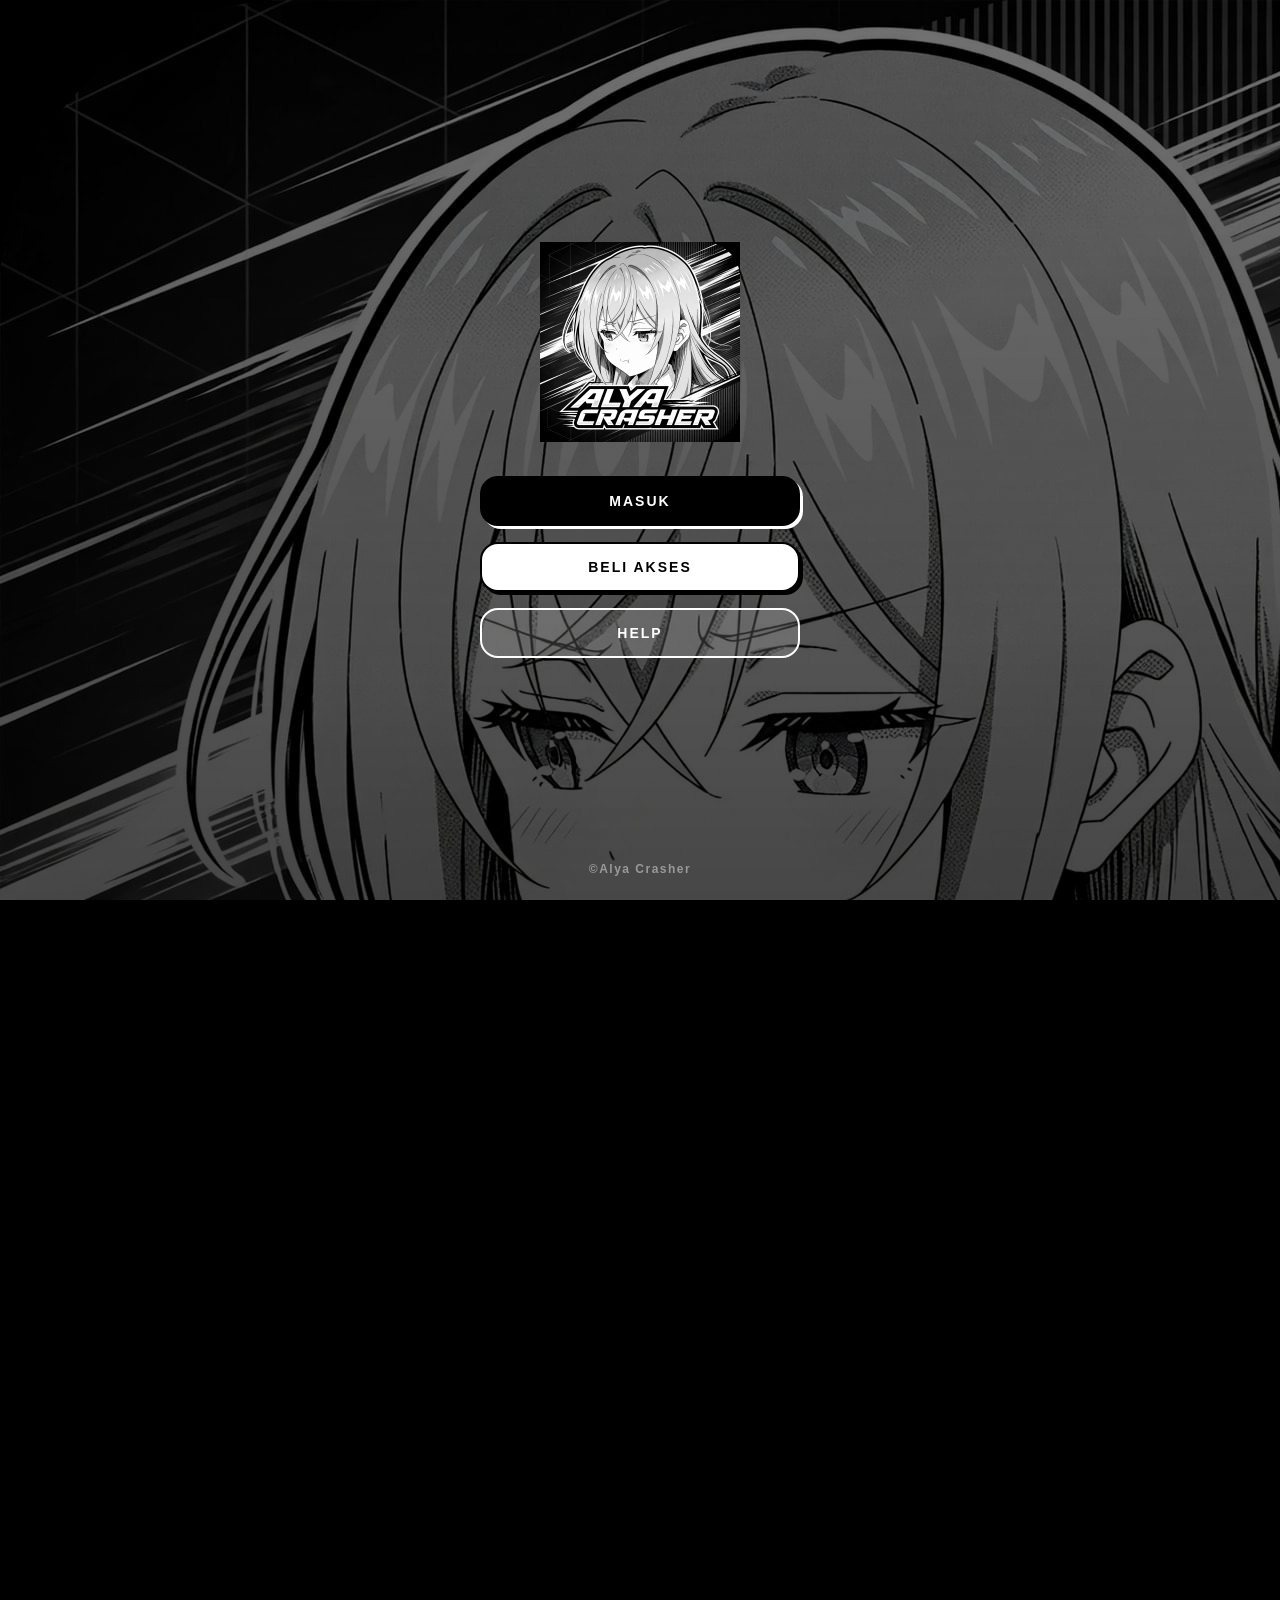
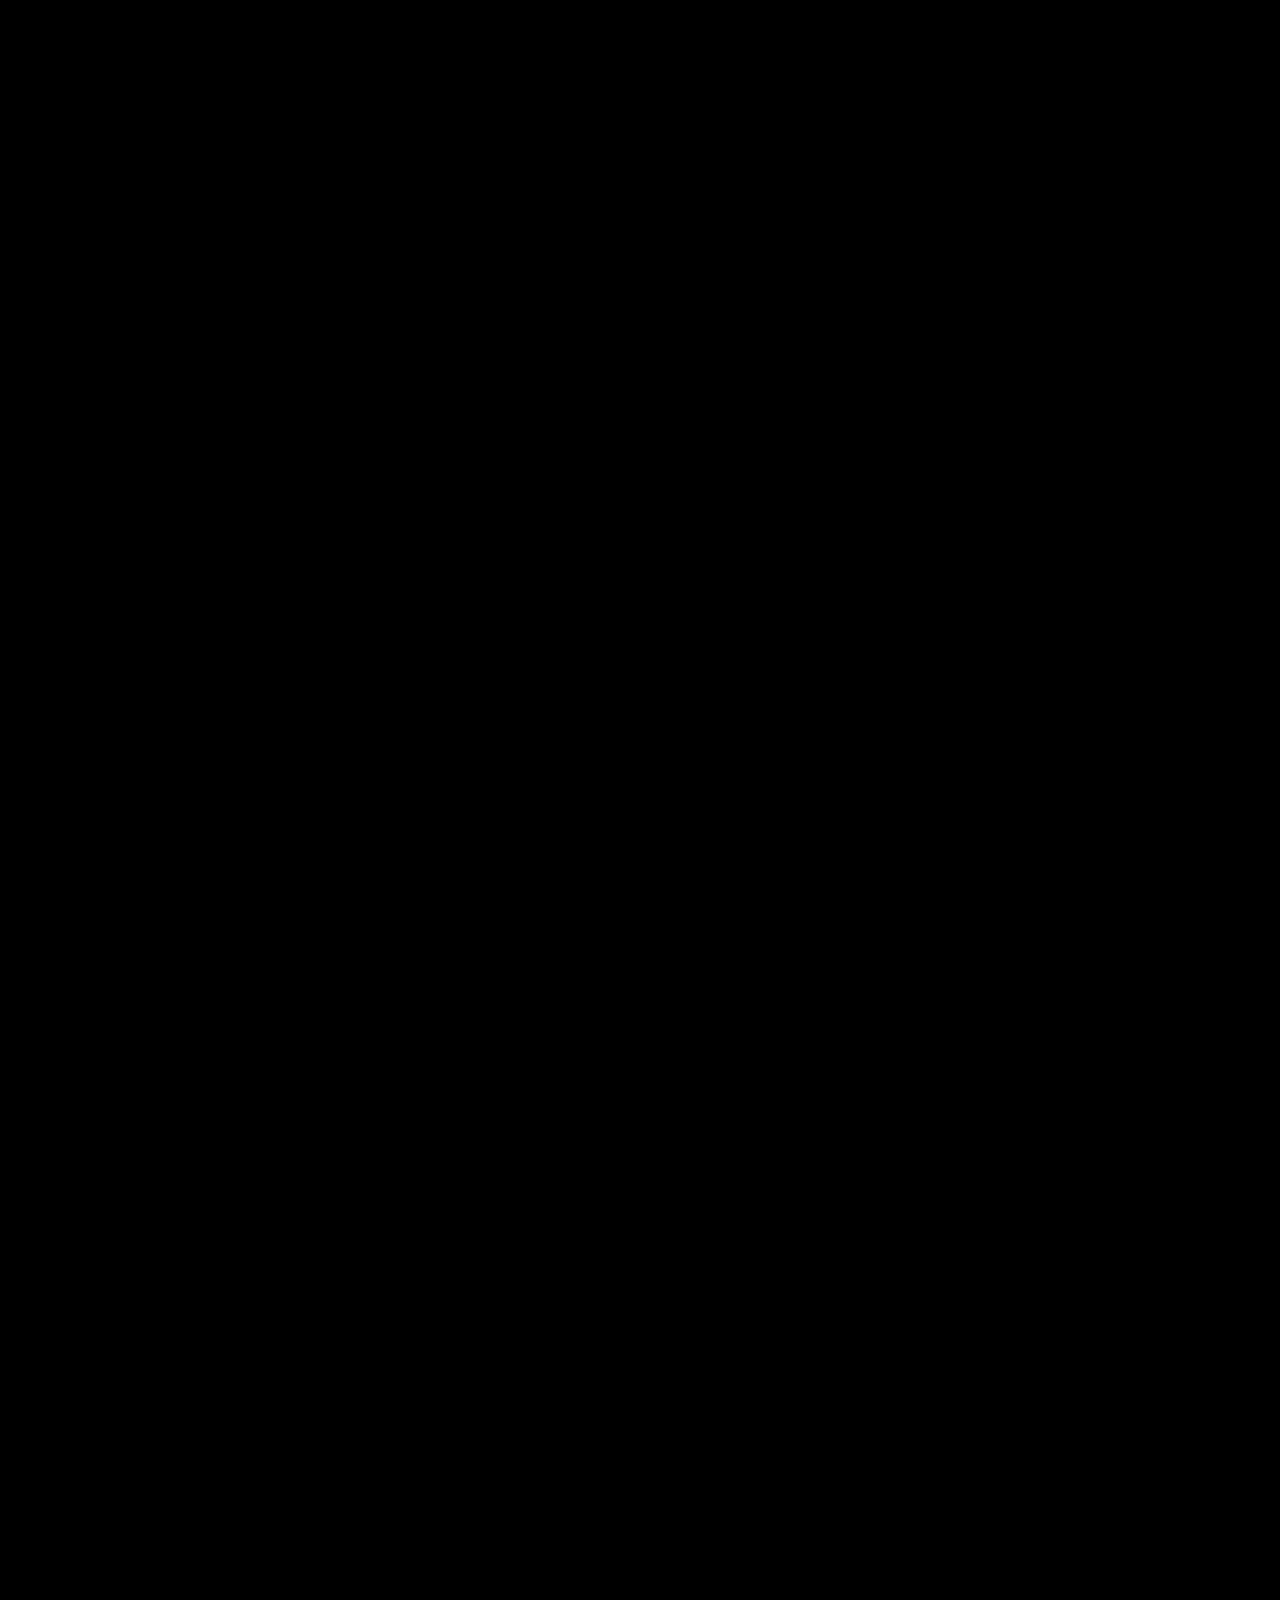
==== commit 9b8fcf0c: "Update index.html" ====
--- a/index.html
+++ b/index.html
@@ -14,21 +14,21 @@
 </video>
 <div class="bg-overlay"></div>
 
-<!-- SPLASH -->
+<!-- ================= SPLASH ================= -->
 <section id="screen-splash" class="screen active">
   <div class="splash-wrap">
     <img src="media/logo.png" alt="ALYA CRASHER" class="splash-logo">
-    <button type="button" class="btn btn-primary" data-nav="login">MASUK</button>
-    <button type="button" class="btn btn-outline" data-nav="beli">BELI AKSES</button>
-    <button type="button" class="btn btn-ghost" id="btnHelp">HELP</button>
+    <button class="btn btn-primary" data-nav="login">MASUK</button>
+    <button class="btn btn-outline" data-nav="beli">BELI AKSES</button>
+    <button class="btn btn-ghost" id="btnHelp">HELP</button>
     <p class="copyright">©Alya Crasher</p>
   </div>
 </section>
 
-<!-- BELI AKSES -->
+<!-- ================= BELI AKSES ================= -->
 <section id="screen-beli" class="screen">
   <header class="topbar">
-    <button type="button" class="icon-btn" data-back="splash">&#8592;</button>
+    <button class="icon-btn back-btn" data-back="splash">&#8592;</button>
     <h2 class="topbar-title">BELI AKSES</h2>
     <span class="topbar-spacer"></span>
   </header>
@@ -42,14 +42,14 @@
       <label>PASSWORD</label>
       <input type="text" id="beliPass" placeholder="ketik password" autocomplete="off">
     </div>
-    <button type="button" class="btn btn-primary" id="btnBayar" style="max-width:100%;">BAYAR</button>
-  </div>
-</section>
-
-<!-- LOGIN -->
+    <button class="btn btn-primary" id="btnBayar" style="max-width:100%;">BAYAR</button>
+  </div>
+</section>
+
+<!-- ================= LOGIN ================= -->
 <section id="screen-login" class="screen">
   <header class="topbar">
-    <button type="button" class="icon-btn" data-back="splash">&#8592;</button>
+    <button class="icon-btn back-btn" data-back="splash">&#8592;</button>
     <h2 class="topbar-title">LOGIN</h2>
     <span class="topbar-spacer"></span>
   </header>
@@ -63,91 +63,61 @@
       <label>PASSWORD</label>
       <input type="password" id="loginPass" placeholder="password" autocomplete="off">
     </div>
-    <button type="button" class="btn btn-primary" id="btnLogin" style="max-width:340px;">LOGIN</button>
+    <button class="btn btn-primary" id="btnLogin" style="max-width:340px;">LOGIN</button>
     <p class="login-error" id="loginError"></p>
   </div>
 </section>
 
-<!-- ANIMASI -->
+<!-- ================= ANIMASI ================= -->
 <section id="screen-anim" class="screen anim-screen">
   <canvas id="gravityCanvas"></canvas>
-  <button type="button" class="btn btn-skip" id="btnSkip">SKIP</button>
-</section>
-
-<!-- MENU UTAMA -->
+  <button class="btn btn-skip" id="btnSkip">SKIP</button>
+</section>
+
+<!-- ================= MENU UTAMA ================= -->
 <section id="screen-main" class="screen">
-  <header class="topbar">
-    <button type="button" class="icon-btn" id="btnDrawer">&#9776;</button>
+  <header class="topbar main-topbar">
+    <button class="icon-btn" id="btnDrawer">&#9776;</button>
     <h1 class="brand-title">ALYA CRASHER</h1>
     <span class="status-online">ONLINE</span>
   </header>
 
-  <div class="content-scroll main-scroll">
-    <div class="hero-card">
-      <div class="hero-top">
-        <div class="hero-avatar-wrap">
-          <img id="userPhotoHero" src="media/logo.png" alt="avatar" class="hero-avatar">
-          <span class="hero-online-dot"></span>
-        </div>
-        <div class="hero-user-info">
-          <p class="hero-greet">Ahlan Wa Sahlan,</p>
-          <h2 class="hero-name">
-            <span id="heroName">USERNAME</span>
-            <svg class="hero-star" viewBox="0 0 24 24" width="18" height="18" fill="currentColor"><path d="M12 2l3.09 6.26L22 9.27l-5 4.87L18.18 22 12 18.56 5.82 22 7 14.14 2 9.27l6.91-1.01L12 2z"/></svg>
-          </h2>
-          <div class="hero-role-badge">
-            <svg viewBox="0 0 24 24" width="12" height="12" fill="none" stroke="currentColor" stroke-width="2" stroke-linecap="round" stroke-linejoin="round"><rect x="2" y="6" width="20" height="12" rx="2"/><line x1="6" y1="12" x2="10" y2="12"/><line x1="8" y1="10" x2="8" y2="14"/></svg>
-            <span id="heroRole">FULLUP</span>
-          </div>
-        </div>
-        <div class="hero-weather">
-          <svg viewBox="0 0 24 24" width="18" height="18" fill="none" stroke="currentColor" stroke-width="2" stroke-linecap="round" stroke-linejoin="round"><circle cx="12" cy="12" r="4"/><line x1="12" y1="2" x2="12" y2="4"/><line x1="12" y1="20" x2="12" y2="22"/><line x1="4.93" y1="4.93" x2="6.34" y2="6.34"/><line x1="17.66" y1="17.66" x2="19.07" y2="19.07"/><line x1="2" y1="12" x2="4" y2="12"/><line x1="20" y1="12" x2="22" y2="12"/><line x1="4.93" y1="19.07" x2="6.34" y2="17.66"/><line x1="17.66" y1="6.34" x2="19.07" y2="4.93"/></svg>
-          <span>30°C</span>
-        </div>
-      </div>
-
-      <div class="vps-grid">
-        <div class="vps-card">
-          <div class="vps-head">
-            <span class="vps-icon"><svg viewBox="0 0 24 24" width="18" height="18" fill="none" stroke="currentColor" stroke-width="2" stroke-linecap="round" stroke-linejoin="round"><rect x="3" y="3" width="18" height="6" rx="2"/><rect x="3" y="15" width="18" height="6" rx="2"/></svg></span>
-            <span class="vps-title">VPS SYAM</span>
-          </div>
-          <p class="vps-line">RAM: <b id="vpsRam1">6.9GB/35.2GB</b></p>
-          <p class="vps-line">CPU: <b id="vpsCpu1">1.33</b></p>
-        </div>
-        <div class="vps-card">
-          <div class="vps-head">
-            <span class="vps-icon"><svg viewBox="0 0 24 24" width="18" height="18" fill="none" stroke="currentColor" stroke-width="2" stroke-linecap="round" stroke-linejoin="round"><rect x="3" y="3" width="18" height="6" rx="2"/><rect x="3" y="15" width="18" height="6" rx="2"/></svg></span>
-            <span class="vps-title">VPS RAT</span>
-          </div>
-          <p class="vps-line">RAM: <b id="vpsRam2">364.3 MB</b></p>
-          <p class="vps-line">Target: <b id="vpsTarget">78/138</b></p>
-        </div>
-      </div>
-
-      <div class="stats-circle">
-        <div class="circle-box">
-          <span class="circle-icon">
-            <span class="circle-live"></span>
-            <svg viewBox="0 0 24 24" width="20" height="20" fill="none" stroke="currentColor" stroke-width="2" stroke-linecap="round" stroke-linejoin="round"><path d="M17 21v-2a4 4 0 0 0-4-4H5a4 4 0 0 0-4 4v2"/><circle cx="9" cy="7" r="4"/></svg>
-          </span>
-          <p class="circle-val" id="statOnline">879</p>
-          <p class="circle-lbl">Online Users</p>
-        </div>
-        <div class="circle-box">
-          <span class="circle-icon">
-            <svg viewBox="0 0 24 24" width="20" height="20" fill="none" stroke="currentColor" stroke-width="2" stroke-linecap="round" stroke-linejoin="round"><path d="M10 13a5 5 0 0 0 7.54.54l3-3a5 5 0 0 0-7.07-7.07l-1.72 1.71"/><path d="M14 11a5 5 0 0 0-7.54-.54l-3 3a5 5 0 0 0 7.07 7.07l1.71-1.71"/></svg>
-          </span>
-          <p class="circle-val" id="statSender">0</p>
-          <p class="circle-lbl">Sender</p>
-        </div>
-        <div class="circle-box">
-          <span class="circle-icon">
-            <svg viewBox="0 0 24 24" width="20" height="20" fill="none" stroke="currentColor" stroke-width="2" stroke-linecap="round" stroke-linejoin="round"><rect x="3" y="4" width="18" height="18" rx="2"/><line x1="16" y1="2" x2="16" y2="6"/><line x1="8" y1="2" x2="8" y2="6"/><line x1="3" y1="10" x2="21" y2="10"/></svg>
-          </span>
-          <p class="circle-val" id="statExpired">31/12/2099</p>
-          <p class="circle-lbl">Expired</p>
-        </div>
+  <div class="content-scroll">
+    <div class="video-box">
+      <video autoplay muted loop playsinline preload="auto">
+        <source src="assets/xstar.mp4" type="video/mp4">
+      </video>
+    </div>
+
+    <div class="profile-card">
+      <div class="profile-left">
+        <label for="photoInput" class="photo-label">
+          <img id="userPhoto" src="media/logo.png" alt="foto profil">
+        </label>
+        <input type="file" id="photoInput" accept="image/*" hidden>
+      </div>
+      <div class="profile-right">
+        <h3 id="profileName">USERNAME</h3>
+        <p id="profileRole">Role</p>
+        <img src="media/logo-utama.png" alt="logo" class="logo-utama">
+      </div>
+    </div>
+
+    <div class="stats-grid">
+      <div class="stat-box">
+        <span class="stat-icon"></span>
+        <span class="stat-val" id="statOnline">0</span>
+        <span class="stat-lbl">USER ONLINE</span>
+      </div>
+      <div class="stat-box">
+        <span class="stat-icon"></span>
+        <span class="stat-val" id="statSender">0</span>
+        <span class="stat-lbl">SENDER</span>
+      </div>
+      <div class="stat-box">
+        <span class="stat-icon"></span>
+        <span class="stat-val" id="statCpu">0%</span>
+        <span class="stat-lbl">CPU VPS</span>
       </div>
     </div>
 
@@ -158,26 +128,14 @@
   </div>
 
   <nav class="bottom-nav">
-    <button type="button" class="nav-btn active" data-nav2="home">
-      <span class="nav-icon-wrap"><span class="nav-icon"><svg viewBox="0 0 24 24" width="20" height="20" fill="none" stroke="currentColor" stroke-width="2" stroke-linecap="round" stroke-linejoin="round"><path d="M3 9.5L12 2l9 7.5V21a1 1 0 0 1-1 1h-5v-7h-6v7H4a1 1 0 0 1-1-1z"/></svg></span></span>
-      <span class="nav-label">Beranda</span>
-    </button>
-    <button type="button" class="nav-btn" data-nav2="bug">
-      <span class="nav-icon-wrap"><span class="nav-icon"><svg viewBox="0 0 24 24" width="20" height="20" fill="none" stroke="currentColor" stroke-width="2" stroke-linecap="round" stroke-linejoin="round"><rect x="3" y="3" width="7" height="7"/><rect x="14" y="3" width="7" height="7"/><rect x="3" y="14" width="7" height="7"/><rect x="14" y="14" width="7" height="7"/></svg></span></span>
-      <span class="nav-label">Menu</span>
-    </button>
-    <button type="button" class="nav-btn" data-nav2="sender">
-      <span class="nav-icon-wrap"><span class="nav-icon"><svg viewBox="0 0 24 24" width="20" height="20" fill="none" stroke="currentColor" stroke-width="2" stroke-linecap="round" stroke-linejoin="round"><rect x="5" y="2" width="14" height="20" rx="2"/></svg></span></span>
-      <span class="nav-label">Sender</span>
-    </button>
-    <button type="button" class="nav-btn" data-nav2="setting">
-      <span class="nav-icon-wrap"><span class="nav-icon"><svg viewBox="0 0 24 24" width="20" height="20" fill="none" stroke="currentColor" stroke-width="2" stroke-linecap="round" stroke-linejoin="round"><circle cx="12" cy="12" r="3"/><path d="M19.4 15a1.65 1.65 0 0 0 .33 1.82l.06.06a2 2 0 0 1-2.83 2.83l-.06-.06a1.65 1.65 0 0 0-1.82-.33 1.65 1.65 0 0 0-1 1.51V21a2 2 0 0 1-4 0v-.09A1.65 1.65 0 0 0 9 19.4a1.65 1.65 0 0 0-1.82.33l-.06.06a2 2 0 0 1-2.83-2.83l.06-.06a1.65 1.65 0 0 0 .33-1.82 1.65 1.65 0 0 0-1.51-1H3a2 2 0 0 1 0-4h.09A1.65 1.65 0 0 0 4.6 9a1.65 1.65 0 0 0-.33-1.82l-.06-.06a2 2 0 0 1 2.83-2.83l.06.06a1.65 1.65 0 0 0 1.82.33H9a1.65 1.65 0 0 0 1-1.51V3a2 2 0 0 1 4 0v.09a1.65 1.65 0 0 0 1 1.51 1.65 1.65 0 0 0 1.82-.33l.06-.06a2 2 0 0 1 2.83 2.83l-.06.06a1.65 1.65 0 0 0-.33 1.82V9a1.65 1.65 0 0 0 1.51 1H21a2 2 0 0 1 0 4h-.09a1.65 1.65 0 0 0-1.51 1z"/></svg></span></span>
-      <span class="nav-label">Setting</span>
-    </button>
+    <button class="nav-btn active" data-nav2="home">HOME</button>
+    <button class="nav-btn" data-nav2="bug">MENU</button>
+    <button class="nav-btn" data-nav2="sender">SENDER</button>
+    <button class="nav-btn" data-nav2="setting">SETTING</button>
   </nav>
 </section>
 
-<!-- MENU BUG -->
+<!-- ================= MENU BUG ================= -->
 <section id="screen-bug" class="screen">
   <div class="bug-page">
     <div class="bug-header">
@@ -186,10 +144,10 @@
         <span class="bug-brand-text">ALYA BUG</span>
       </div>
       <div class="bug-header-actions">
-        <button type="button" class="bug-icon-btn" id="bugPin">
+        <button class="bug-icon-btn" id="bugPin">
           <svg viewBox="0 0 24 24" width="18" height="18" fill="none" stroke="currentColor" stroke-width="2" stroke-linecap="round" stroke-linejoin="round"><path d="M12 17v5"/><path d="M9 10.76a2 2 0 0 1-1.11 1.79l-1.78.9A2 2 0 0 0 5 15.24V16a1 1 0 0 0 1 1h12a1 1 0 0 0 1-1v-.76a2 2 0 0 0-1.11-1.79l-1.78-.9A2 2 0 0 1 15 10.76V7a1 1 0 0 1 1-1 2 2 0 0 0 0-4H8a2 2 0 0 0 0 4 1 1 0 0 1 1 1z"/></svg>
         </button>
-        <button type="button" class="bug-icon-btn" id="bugHistory">
+        <button class="bug-icon-btn" id="bugHistory">
           <svg viewBox="0 0 24 24" width="18" height="18" fill="none" stroke="currentColor" stroke-width="2" stroke-linecap="round" stroke-linejoin="round"><path d="M3 12a9 9 0 1 0 3-6.7L3 8"/><path d="M3 3v5h5"/><path d="M12 7v5l3 2"/></svg>
         </button>
       </div>
@@ -204,12 +162,16 @@
 
       <div class="blue-card">
         <div class="blue-card-head">
-          <span class="head-icon"><svg viewBox="0 0 24 24" width="16" height="16" fill="none" stroke="currentColor" stroke-width="2" stroke-linecap="round" stroke-linejoin="round"><rect x="6" y="2" width="12" height="20" rx="2"/></svg></span>
+          <span class="head-icon">
+            <svg viewBox="0 0 24 24" width="16" height="16" fill="none" stroke="currentColor" stroke-width="2" stroke-linecap="round" stroke-linejoin="round"><rect x="6" y="2" width="12" height="20" rx="2"/></svg>
+          </span>
           <span class="head-text">NOMOR TARGET</span>
         </div>
 
         <div class="input-pill">
-          <span class="input-pill-icon"><svg viewBox="0 0 24 24" width="16" height="16" fill="none" stroke="currentColor" stroke-width="2" stroke-linecap="round" stroke-linejoin="round"><circle cx="12" cy="12" r="10"/><line x1="2" y1="12" x2="22" y2="12"/><path d="M12 2a15.3 15.3 0 0 1 4 10 15.3 15.3 0 0 1-4 10 15.3 15.3 0 0 1-4-10 15.3 15.3 0 0 1 4-10z"/></svg></span>
+          <span class="input-pill-icon">
+            <svg viewBox="0 0 24 24" width="16" height="16" fill="none" stroke="currentColor" stroke-width="2" stroke-linecap="round" stroke-linejoin="round"><circle cx="12" cy="12" r="10"/><line x1="2" y1="12" x2="22" y2="12"/><path d="M12 2a15.3 15.3 0 0 1 4 10 15.3 15.3 0 0 1-4 10 15.3 15.3 0 0 1-4-10 15.3 15.3 0 0 1 4-10z"/></svg>
+          </span>
           <input type="tel" id="targetNomor" placeholder="62xxxxxxxxxx" autocomplete="off" inputmode="numeric">
         </div>
 
@@ -220,7 +182,9 @@
 
         <div class="bug-section-head">
           <div class="bug-section-title">
-            <span class="head-icon"><svg viewBox="0 0 24 24" width="16" height="16" fill="none" stroke="currentColor" stroke-width="2" stroke-linecap="round" stroke-linejoin="round"><rect x="4" y="4" width="16" height="16" rx="2"/></svg></span>
+            <span class="head-icon">
+              <svg viewBox="0 0 24 24" width="16" height="16" fill="none" stroke="currentColor" stroke-width="2" stroke-linecap="round" stroke-linejoin="round"><rect x="4" y="4" width="16" height="16" rx="2"/><rect x="9" y="9" width="6" height="6"/></svg>
+            </span>
             <span class="head-text">PILIH BUG</span>
           </div>
           <span class="engine-status">
@@ -231,12 +195,22 @@
         </div>
 
         <div class="bug-scroll" id="bugList"></div>
+
+        <div class="bug-pagination">
+          <span class="dot"></span>
+          <span class="dot active"></span>
+          <span class="dot"></span>
+          <span class="dot"></span>
+          <span class="dot"></span>
+        </div>
       </div>
 
       <div class="white-card">
         <div class="white-card-head">
           <div class="bug-section-title dark">
-            <span class="head-icon light"><svg viewBox="0 0 24 24" width="16" height="16" fill="none" stroke="currentColor" stroke-width="2" stroke-linecap="round" stroke-linejoin="round"><path d="M22 2 11 13"/><path d="M22 2 15 22l-4-9-9-4 20-7z"/></svg></span>
+            <span class="head-icon light">
+              <svg viewBox="0 0 24 24" width="16" height="16" fill="none" stroke="currentColor" stroke-width="2" stroke-linecap="round" stroke-linejoin="round"><path d="M22 2 11 13"/><path d="M22 2 15 22l-4-9-9-4 20-7z"/></svg>
+            </span>
             <span class="head-text">PILIH SENDER</span>
           </div>
           <span class="sender-online-badge">
@@ -247,12 +221,16 @@
 
         <div class="sender-mode" id="senderMode">
           <div class="mode-card active" data-mode="pribadi" role="button" tabindex="0">
-            <div class="mode-icon"><svg viewBox="0 0 24 24" width="20" height="20" fill="none" stroke="currentColor" stroke-width="2" stroke-linecap="round" stroke-linejoin="round"><path d="M20 21v-2a4 4 0 0 0-4-4H8a4 4 0 0 0-4 4v2"/><circle cx="12" cy="7" r="4"/></svg></div>
+            <div class="mode-icon">
+              <svg viewBox="0 0 24 24" width="20" height="20" fill="none" stroke="currentColor" stroke-width="2" stroke-linecap="round" stroke-linejoin="round"><path d="M20 21v-2a4 4 0 0 0-4-4H8a4 4 0 0 0-4 4v2"/><circle cx="12" cy="7" r="4"/></svg>
+            </div>
             <div class="mode-name">Pribadi</div>
             <div class="mode-sub" id="pribadiSub">Kosong</div>
           </div>
           <div class="mode-card" data-mode="global" role="button" tabindex="0">
-            <div class="mode-icon"><svg viewBox="0 0 24 24" width="20" height="20" fill="none" stroke="currentColor" stroke-width="2" stroke-linecap="round" stroke-linejoin="round"><circle cx="12" cy="12" r="10"/><line x1="2" y1="12" x2="22" y2="12"/><path d="M12 2a15.3 15.3 0 0 1 4 10 15.3 15.3 0 0 1-4 10 15.3 15.3 0 0 1-4-10 15.3 15.3 0 0 1 4-10z"/></svg></div>
+            <div class="mode-icon">
+              <svg viewBox="0 0 24 24" width="20" height="20" fill="none" stroke="currentColor" stroke-width="2" stroke-linecap="round" stroke-linejoin="round"><circle cx="12" cy="12" r="10"/><line x1="2" y1="12" x2="22" y2="12"/><path d="M12 2a15.3 15.3 0 0 1 4 10 15.3 15.3 0 0 1-4 10 15.3 15.3 0 0 1-4-10 15.3 15.3 0 0 1 4-10z"/></svg>
+            </div>
             <div class="mode-name">Global</div>
             <div class="mode-sub" id="globalSenderSub">0 sender</div>
           </div>
@@ -263,39 +241,20 @@
           <span>Sisa kirim global hari ini: <b id="limitCount">6 / 6</b></span>
         </div>
       </div>
-
-      <button type="button" class="kirim-bug-btn" id="btnKirimBug">
-        <svg viewBox="0 0 24 24" width="18" height="18" fill="none" stroke="currentColor" stroke-width="2" stroke-linecap="round" stroke-linejoin="round"><line x1="22" y1="2" x2="11" y2="13"/><polygon points="22 2 15 22 11 13 2 9 22 2"/></svg>
-        <span>KIRIM BUG</span>
-      </button>
-    </div>
-  </div>
-
-  <nav class="bottom-nav">
-    <button type="button" class="nav-btn" data-nav2="home">
-      <span class="nav-icon-wrap"><span class="nav-icon"><svg viewBox="0 0 24 24" width="20" height="20" fill="none" stroke="currentColor" stroke-width="2" stroke-linecap="round" stroke-linejoin="round"><path d="M3 9.5L12 2l9 7.5V21a1 1 0 0 1-1 1h-5v-7h-6v7H4a1 1 0 0 1-1-1z"/></svg></span></span>
-      <span class="nav-label">Beranda</span>
+    </div>
+
+    <button type="button" class="kirim-bug-btn" id="btnKirimBug">
+      <svg viewBox="0 0 24 24" width="18" height="18" fill="none" stroke="currentColor" stroke-width="2" stroke-linecap="round" stroke-linejoin="round"><line x1="22" y1="2" x2="11" y2="13"/><polygon points="22 2 15 22 11 13 2 9 22 2"/></svg>
+      <span>KIRIM BUG</span>
     </button>
-    <button type="button" class="nav-btn active" data-nav2="bug">
-      <span class="nav-icon-wrap"><span class="nav-icon"><svg viewBox="0 0 24 24" width="20" height="20" fill="none" stroke="currentColor" stroke-width="2" stroke-linecap="round" stroke-linejoin="round"><rect x="3" y="3" width="7" height="7"/><rect x="14" y="3" width="7" height="7"/><rect x="3" y="14" width="7" height="7"/><rect x="14" y="14" width="7" height="7"/></svg></span></span>
-      <span class="nav-label">Menu</span>
-    </button>
-    <button type="button" class="nav-btn" data-nav2="sender">
-      <span class="nav-icon-wrap"><span class="nav-icon"><svg viewBox="0 0 24 24" width="20" height="20" fill="none" stroke="currentColor" stroke-width="2" stroke-linecap="round" stroke-linejoin="round"><rect x="5" y="2" width="14" height="20" rx="2"/></svg></span></span>
-      <span class="nav-label">Sender</span>
-    </button>
-    <button type="button" class="nav-btn" data-nav2="setting">
-      <span class="nav-icon-wrap"><span class="nav-icon"><svg viewBox="0 0 24 24" width="20" height="20" fill="none" stroke="currentColor" stroke-width="2" stroke-linecap="round" stroke-linejoin="round"><circle cx="12" cy="12" r="3"/><path d="M19.4 15a1.65 1.65 0 0 0 .33 1.82l.06.06a2 2 0 0 1-2.83 2.83l-.06-.06a1.65 1.65 0 0 0-1.82-.33 1.65 1.65 0 0 0-1 1.51V21a2 2 0 0 1-4 0v-.09A1.65 1.65 0 0 0 9 19.4a1.65 1.65 0 0 0-1.82.33l-.06.06a2 2 0 0 1-2.83-2.83l.06-.06a1.65 1.65 0 0 0 .33-1.82 1.65 1.65 0 0 0-1.51-1H3a2 2 0 0 1 0-4h.09A1.65 1.65 0 0 0 4.6 9a1.65 1.65 0 0 0-.33-1.82l-.06-.06a2 2 0 0 1 2.83-2.83l.06.06a1.65 1.65 0 0 0 1.82.33H9a1.65 1.65 0 0 0 1-1.51V3a2 2 0 0 1 4 0v.09a1.65 1.65 0 0 0 1 1.51 1.65 1.65 0 0 0 1.82-.33l.06-.06a2 2 0 0 1 2.83 2.83l-.06.06a1.65 1.65 0 0 0-.33 1.82V9a1.65 1.65 0 0 0 1.51 1H21a2 2 0 0 1 0 4h-.09a1.65 1.65 0 0 0-1.51 1z"/></svg></span></span>
-      <span class="nav-label">Setting</span>
-    </button>
-  </nav>
-</section>
-
-<!-- SENDER -->
+  </div>
+</section>
+
+<!-- ================= SENDER ================= -->
 <section id="screen-sender" class="screen">
   <div class="bug-page">
     <div class="bug-header">
-      <button type="button" class="bug-icon-btn" id="senderBack">
+      <button class="bug-icon-btn" id="senderBack">
         <svg viewBox="0 0 24 24" width="18" height="18" fill="none" stroke="currentColor" stroke-width="2" stroke-linecap="round" stroke-linejoin="round"><line x1="19" y1="12" x2="5" y2="12"/><polyline points="12 19 5 12 12 5"/></svg>
       </button>
       <div class="bug-brand">
@@ -303,7 +262,7 @@
         <span class="bug-brand-text">SENDER</span>
       </div>
       <div class="bug-header-actions">
-        <button type="button" class="bug-icon-btn" id="senderRefresh">
+        <button class="bug-icon-btn" id="senderRefresh">
           <svg viewBox="0 0 24 24" width="18" height="18" fill="none" stroke="currentColor" stroke-width="2" stroke-linecap="round" stroke-linejoin="round"><polyline points="23 4 23 10 17 10"/><polyline points="1 20 1 14 7 14"/><path d="M3.51 9a9 9 0 0 1 14.85-3.36L23 10M1 14l4.64 4.36A9 9 0 0 0 20.49 15"/></svg>
         </button>
       </div>
@@ -315,4 +274,134 @@
         <label>NOMOR SENDER</label>
         <input type="tel" id="senderNomor" placeholder="628123456789" inputmode="numeric">
         <button type="button" class="btn btn-primary" id="btnOkeSender" style="margin-top:10px; max-width:100%;">OKE</button>
-    
+      </div>
+      <div class="section-title">DAFTAR SENDER</div>
+      <div id="senderList" class="sender-list"></div>
+    </div>
+  </div>
+</section>
+
+<!-- ================= SETTING ================= -->
+<section id="screen-setting" class="screen">
+  <header class="topbar">
+    <button class="icon-btn back-btn" id="settingBack">&#8592;</button>
+    <h2 class="topbar-title">SETTING</h2>
+    <span class="topbar-spacer"></span>
+  </header>
+  <div class="content-scroll">
+    <button type="button" class="btn btn-outline" id="btnGantiAkun" style="max-width:100%;">GANTI AKUN</button>
+    <button type="button" class="btn btn-outline" id="btnGantiPass" style="max-width:100%;">GANTI PASSWORD</button>
+    <button type="button" class="btn btn-danger" id="btnLogout" style="max-width:100%;">LOGOUT</button>
+  </div>
+</section>
+
+<!-- ================= DRAWER ================= -->
+<aside id="drawer" class="drawer">
+  <div class="drawer-header">
+    <img src="media/logo.png" class="drawer-logo" alt="logo">
+    <h3>ALYA CRASHER</h3>
+  </div>
+  <button type="button" class="drawer-item" data-drawer="profil">PROFIL</button>
+  <button type="button" class="drawer-item" data-drawer="uprole">UP ROLE</button>
+  <button type="button" class="drawer-item" data-drawer="linkgb">LINK GB</button>
+  <button type="button" class="drawer-item" data-drawer="info">INFO</button>
+</aside>
+<div id="drawerOverlay" class="drawer-overlay"></div>
+
+<!-- ================= PANEL PROFIL ================= -->
+<section id="panel-profil" class="panel">
+  <header class="topbar">
+    <button type="button" class="icon-btn panel-close">&#8592;</button>
+    <h2 class="topbar-title">PROFIL</h2>
+    <span class="topbar-spacer"></span>
+  </header>
+  <div class="content-scroll">
+    <div class="field-block">
+      <label>USERNAME</label>
+      <input type="text" id="profilUser" readonly>
+    </div>
+    <div class="field-block">
+      <label>PASSWORD</label>
+      <div class="pass-row">
+        <input type="password" id="profilPass" readonly>
+        <button type="button" class="icon-btn" id="togglePass">&#128065;</button>
+      </div>
+    </div>
+  </div>
+</section>
+
+<!-- ================= PANEL UPROLE ================= -->
+<section id="panel-uprole" class="panel">
+  <header class="topbar">
+    <button type="button" class="icon-btn panel-close">&#8592;</button>
+    <h2 class="topbar-title">UP ROLE</h2>
+    <span class="topbar-spacer"></span>
+  </header>
+  <div class="content-scroll">
+    <div class="price-grid" id="uproleGrid"></div>
+  </div>
+</section>
+
+<!-- ================= PANEL LINK GB ================= -->
+<section id="panel-linkgb" class="panel">
+  <header class="topbar">
+    <button type="button" class="icon-btn panel-close">&#8592;</button>
+    <h2 class="topbar-title">LINK GB</h2>
+    <span class="topbar-spacer"></span>
+  </header>
+  <div class="content-scroll" id="linkgbList"></div>
+</section>
+
+<!-- ================= PANEL INFO ================= -->
+<section id="panel-info" class="panel">
+  <header class="topbar">
+    <button type="button" class="icon-btn panel-close">&#8592;</button>
+    <h2 class="topbar-title">INFO</h2>
+    <span class="topbar-spacer"></span>
+  </header>
+  <div class="content-scroll">
+    <p id="panelInfoText"></p>
+  </div>
+</section>
+
+<!-- ================= POPUP QRIS ================= -->
+<div id="popupQris" class="modal">
+  <div class="modal-box">
+    <h3 id="qrisTitle">PEMBAYARAN</h3>
+    <img id="qrisImg" src="media/qris1.png" alt="QRIS">
+    <p id="qrisPrice">Rp 0</p>
+    <button type="button" class="btn btn-primary" id="qrisClose" style="max-width:100%;">TUTUP</button>
+  </div>
+</div>
+
+<!-- ================= POPUP COUNTDOWN ================= -->
+<div id="popupCountdown" class="modal">
+  <div class="modal-box countdown-box">
+    <h3>MENGIRIM BUG</h3>
+    <div class="countdown-num" id="countdownNum">8</div>
+  </div>
+</div>
+
+<!-- ================= POPUP SENT ================= -->
+<div id="popupSent" class="modal">
+  <div class="modal-box">
+    <div class="check-circle">&#10003;</div>
+    <h3>TERKIRIM</h3>
+    <p id="sentText">Terkirim. Bug telah di kirim cek history bug untuk melihat status pengiriman</p>
+    <button type="button" class="btn btn-primary" id="sentOk" style="max-width:100%;">OKE</button>
+  </div>
+</div>
+
+<!-- ================= POPUP SENDER CODE ================= -->
+<div id="popupSenderCode" class="modal">
+  <div class="modal-box">
+    <h3>ALYA CRASHER</h3>
+    <p class="code-txt" id="senderCode">XXXX-XXXX</p>
+    <button type="button" class="btn btn-outline" id="codeRefresh" style="max-width:100%;">REFRESH</button>
+    <button type="button" class="btn btn-primary" id="codeClose" style="max-width:100%; margin-top:10px;">TUTUP</button>
+  </div>
+</div>
+
+<script src="script.js"></script>
+</body>
+  </html>
--- a/style.css
+++ b/style.css
@@ -24,29 +24,24 @@
   --safe-bottom: env(safe-area-inset-bottom, 0px);
 }
 
-html {
-  height: 100%;
-  overflow: hidden;
-}
-body {
+html, body {
   height: 100%;
   width: 100%;
   overflow: hidden;
-  background: var(--black);
-  color: var(--black);
+  background: #000;
+  color: #000;
   -webkit-font-smoothing: antialiased;
   overscroll-behavior: none;
-  position: relative;
-}
-
-/* BG VIDEO */
+}
+
+/* ============ BG VIDEO ============ */
 .bg-global {
   position: fixed;
   top: 0; left: 0;
   width: 100%;
   height: 100%;
   object-fit: cover;
-  z-index: -2;
+  z-index: 0;
   filter: grayscale(100%) contrast(1.05);
   pointer-events: none;
 }
@@ -54,22 +49,22 @@
   position: fixed;
   inset: 0;
   background: linear-gradient(180deg, rgba(0,0,0,.55) 0%, rgba(0,0,0,.72) 100%);
-  z-index: -1;
+  z-index: 1;
   pointer-events: none;
 }
 
-/* SCREEN */
+/* ============ SCREEN ============ */
 .screen {
   display: none;
-  position: absolute;
+  position: fixed;
   inset: 0;
-  z-index: 1;
+  z-index: 100;
   flex-direction: column;
   overflow: hidden;
 }
 .screen.active { display: flex; }
 
-/* SPLASH */
+/* ============ SPLASH ============ */
 .splash-wrap {
   flex: 1;
   display: flex;
@@ -79,6 +74,8 @@
   gap: 16px;
   padding: 40px 24px;
   padding-top: calc(40px + var(--safe-top));
+  position: relative;
+  z-index: 200;
 }
 .splash-logo {
   width: 200px;
@@ -100,7 +97,7 @@
   font-weight: 600;
 }
 
-/* BUTTONS */
+/* ============ BUTTONS ============ */
 .btn {
   width: 100%;
   max-width: 320px;
@@ -118,17 +115,17 @@
   -webkit-appearance: none;
   appearance: none;
   pointer-events: auto;
-  z-index: 1;
-  position: relative;
+  position: relative;
+  z-index: 200;
 }
 .btn-primary { background: var(--black); color: var(--white); box-shadow: var(--brut-w); }
 .btn-primary:active { transform: translate(2px, 2px); box-shadow: 1px 1px 0 var(--white); }
 .btn-outline { background: var(--white); color: var(--black); box-shadow: var(--brut); }
 .btn-outline:active { transform: translate(2px, 2px); box-shadow: 1px 1px 0 var(--black); }
-.btn-ghost { background: rgba(255,255,255,.08); color: var(--white); border: 2px solid var(--white); }
+.btn-ghost { background: rgba(255,255,255,.15); color: var(--white); border: 2px solid var(--white); }
 .btn-danger { background: var(--black); color: var(--white); border-color: var(--white); box-shadow: var(--brut-w); }
 
-/* TOPBAR */
+/* ============ TOPBAR ============ */
 .topbar {
   display: flex;
   align-items: center;
@@ -139,7 +136,7 @@
   color: var(--white);
   border-bottom: 1px solid rgba(255,255,255,.08);
   flex-shrink: 0;
-  z-index: 5;
+  z-index: 110;
 }
 .topbar-title { font-size: 15px; font-weight: 900; letter-spacing: 2.5px; flex: 1; text-align: center; }
 .topbar-spacer { width: 38px; flex-shrink: 0; }
@@ -163,7 +160,7 @@
 }
 .icon-btn:active { background: rgba(255,255,255,.08); }
 
-/* CONTENT SCROLL */
+/* ============ CONTENT SCROLL ============ */
 .content-scroll {
   flex: 1;
   overflow-y: auto;
@@ -176,10 +173,10 @@
   gap: 14px;
   background: var(--gray-8);
   position: relative;
-  z-index: 1;
-}
-
-/* FIELD */
+  z-index: 120;
+}
+
+/* ============ FIELD ============ */
 .field-block { display: flex; flex-direction: column; gap: 8px; width: 100%; }
 .field-block label {
   font-size: 11px; font-weight: 900; letter-spacing: 2.5px;
@@ -208,7 +205,7 @@
   width: 52px; height: auto; border-radius: var(--r-md); flex-shrink: 0;
 }
 
-/* PRICE GRID */
+/* ============ PRICE GRID ============ */
 .price-grid { display: grid; grid-template-columns: repeat(2,1fr); gap: 10px; width: 100%; }
 .price-card {
   border: 2px solid var(--black); border-radius: var(--r-lg);
@@ -222,13 +219,13 @@
 .price-card h4 { font-size: 10px; font-weight: 900; letter-spacing: 1.5px; text-transform: uppercase; margin-bottom: 6px; line-height: 1.3; }
 .price-card p { font-size: 16px; font-weight: 900; letter-spacing: -0.3px; }
 
-/* LOGIN */
+/* ============ LOGIN ============ */
 .login-wrap { justify-content: center; align-items: center; }
 .login-logo { width: 140px; margin-bottom: 14px; filter: grayscale(100%); }
 .login-wrap .field-block, .login-wrap .btn { max-width: 340px; }
 .login-error { color: var(--black); font-size: 12px; font-weight: 800; text-align: center; min-height: 16px; }
 
-/* ANIM */
+/* ============ ANIM ============ */
 .anim-screen { background: var(--black); }
 #gravityCanvas { width: 100%; height: 100%; display: block; }
 .btn-skip {
@@ -245,15 +242,15 @@
   font-weight: 900;
   letter-spacing: 2px;
   cursor: pointer;
-  z-index: 5;
-  pointer-events: auto;
-}
-
-/* MAIN */
+  z-index: 200;
+  pointer-events: auto;
+}
+
+/* ============ MAIN ============ */
 .brand-title { font-size: 14px; font-weight: 900; letter-spacing: 2px; flex: 1; text-align: center; color: var(--white); overflow: hidden; text-overflow: ellipsis; white-space: nowrap; }
 .status-online { font-size: 9px; font-weight: 900; letter-spacing: 1.2px; padding: 5px 10px; border: 1.5px solid var(--white); border-radius: 999px; flex-shrink: 0; color: var(--white); }
 
-/* VIDEO BOX */
+/* ============ VIDEO BOX ============ */
 .video-box {
   width: 100%; aspect-ratio: 16/9;
   border-radius: var(--r-lg); overflow: hidden;
@@ -262,7 +259,7 @@
 }
 .video-box video { width: 100%; height: 100%; object-fit: cover; pointer-events: none; filter: grayscale(100%); display: block; }
 
-/* ABOUT */
+/* ============ ABOUT ============ */
 .about-block {
   border: 2px solid var(--black); border-radius: var(--r-lg);
   padding: 16px; background: var(--white); box-shadow: var(--brut); width: 100%;
@@ -270,7 +267,7 @@
 .about-block h2 { font-size: 14px; font-weight: 900; letter-spacing: 1.5px; margin-bottom: 6px; }
 .about-block p { font-size: 12px; color: var(--gray-3); line-height: 1.55; }
 
-/* HERO CARD */
+/* ============ HERO CARD ============ */
 .main-scroll { padding-bottom: calc(140px + var(--safe-bottom)); }
 .hero-card {
   border-radius: 28px;
@@ -343,9 +340,8 @@
 .circle-val { font-size: 15px; font-weight: 900; margin-top: 4px; }
 .circle-lbl { font-size: 9.5px; font-weight: 800; color: var(--gray-4); }
 
-/* BOTTOM NAV — hanya di screen yg aktif */
-.bottom-nav { display: none; }
-.screen.active .bottom-nav {
+/* ============ BOTTOM NAV ============ */
+.bottom-nav {
   display: flex;
   position: fixed;
   bottom: calc(14px + var(--safe-bottom));
@@ -357,7 +353,7 @@
   background: var(--black);
   border-radius: 32px;
   box-shadow: 0 12px 32px rgba(0,0,0,.45), 0 0 0 2px rgba(255,255,255,.06);
-  z-index: 30;
+  z-index: 130;
 }
 .nav-btn {
   flex: 1;
@@ -404,8 +400,8 @@
 .nav-btn.active .nav-label { color: var(--white); transform: translateY(-16px); }
 .nav-btn:not(.active) .nav-label { opacity: .75; }
 
-/* BUG PAGE */
-.bug-page { flex: 1; display: flex; flex-direction: column; background: var(--gray-8); overflow: hidden; position: relative; z-index: 1; }
+/* ============ BUG PAGE ============ */
+.bug-page { flex: 1; display: flex; flex-direction: column; background: var(--gray-8); overflow: hidden; position: relative; z-index: 120; }
 .bug-header {
   display: flex; align-items: center; justify-content: space-between;
   gap: 10px; padding: 14px;
@@ -503,7 +499,7 @@
   padding: 2px 8px; color: var(--white); font-weight: 800; margin-left: 2px;
 }
 
-/* BUG SCROLL HORIZONTAL */
+/* ============ BUG SCROLL HORIZONTAL ============ */
 .bug-scroll {
   display: flex;
   gap: 12px;
@@ -566,7 +562,7 @@
   font-family: "SF Mono", "Menlo", monospace;
 }
 
-/* WHITE CARD */
+/* ============ WHITE CARD ============ */
 .white-card {
   background: var(--white); border-radius: 28px;
   padding: 18px; display: flex; flex-direction: column; gap: 14px;
@@ -585,15 +581,4 @@
 .mode-card {
   background: var(--gray-8); border: 2px solid var(--black);
   border-radius: 18px; padding: 16px 12px;
-  display: flex; flex-direction: column; align-items: center; gap: 6px;
-  cursor: pointer; text-align: center;
-  transition: background .18s ease;
-  user-select: none; -webkit-user-select: none;
-  pointer-events: auto;
-  -webkit-appearance: none;
-  appearance: none;
-}
-.mode-card.active { background: var(--black); }
-.mode-icon {
-  width: 38px; height: 38px; border-radius: 50%;
-  background: var(--white); border: 2px solid 
+  display: flex; flex-direction: column; align-items: center;
